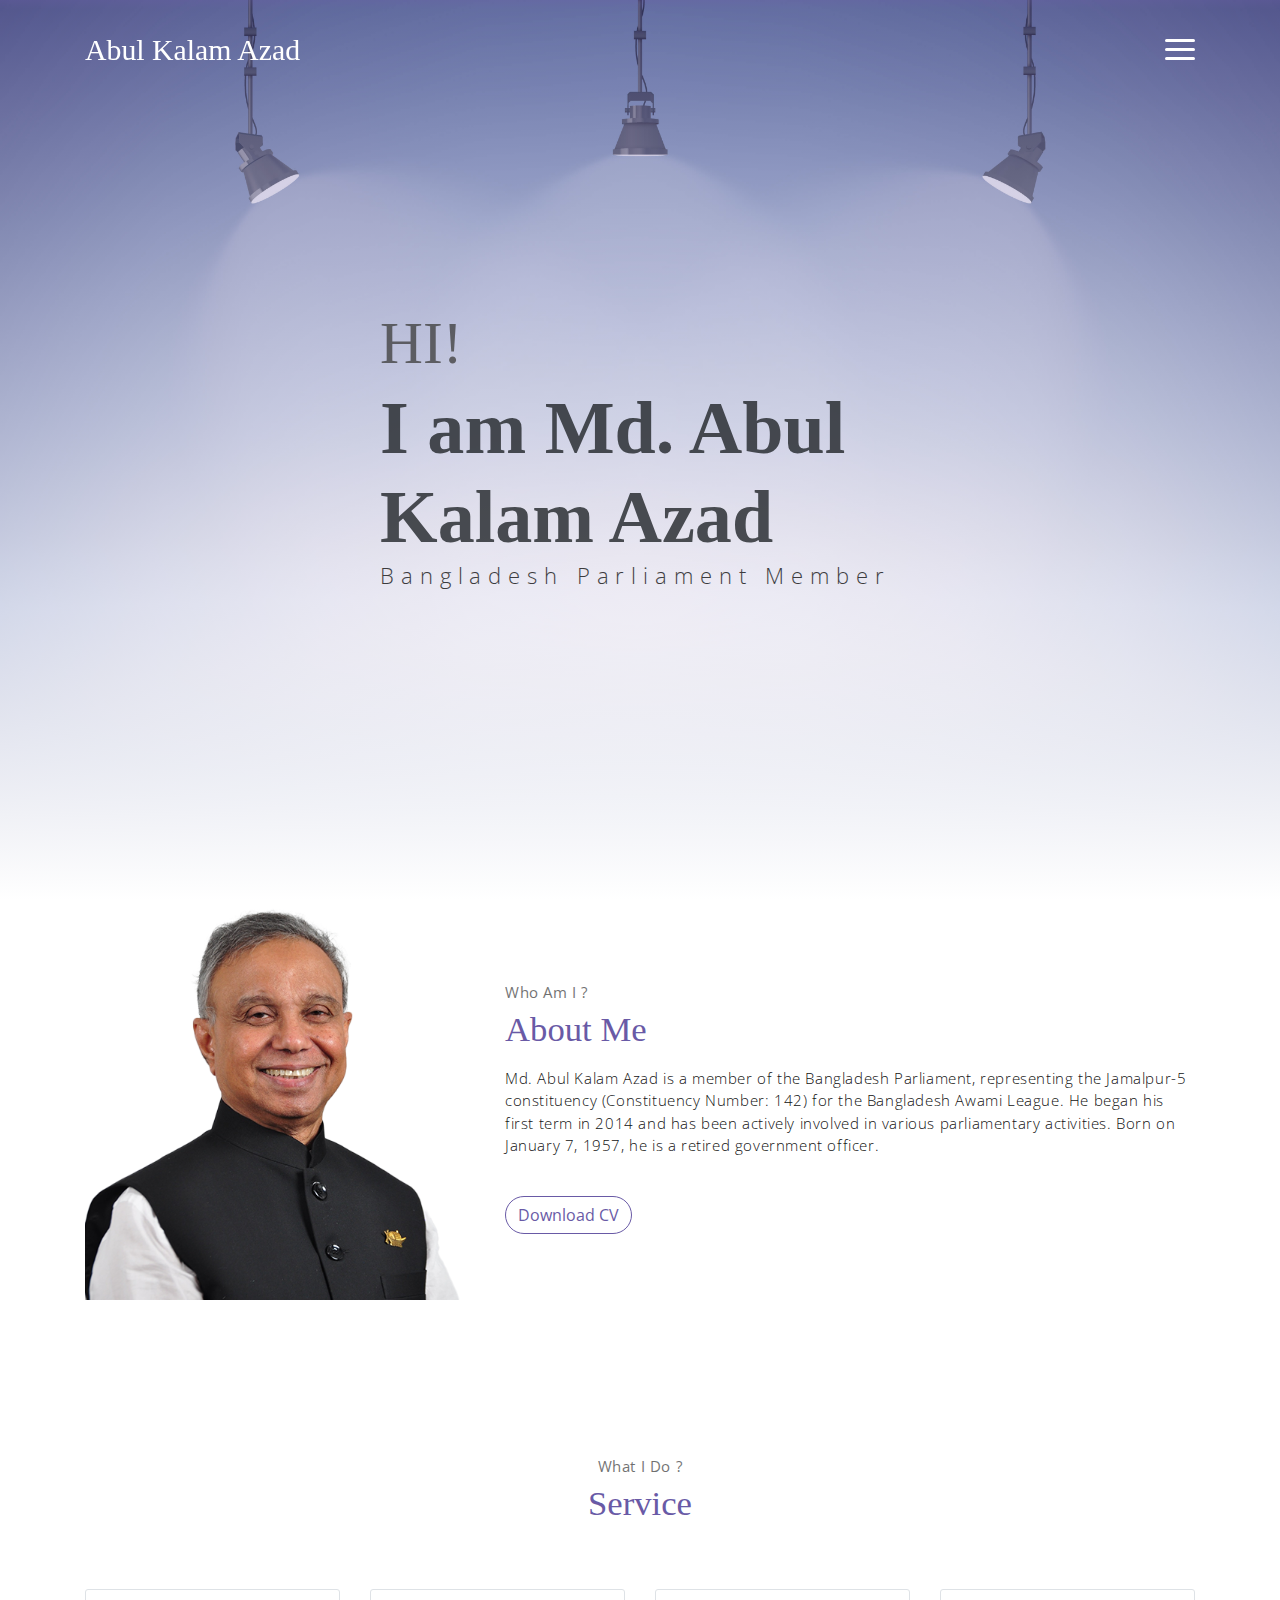
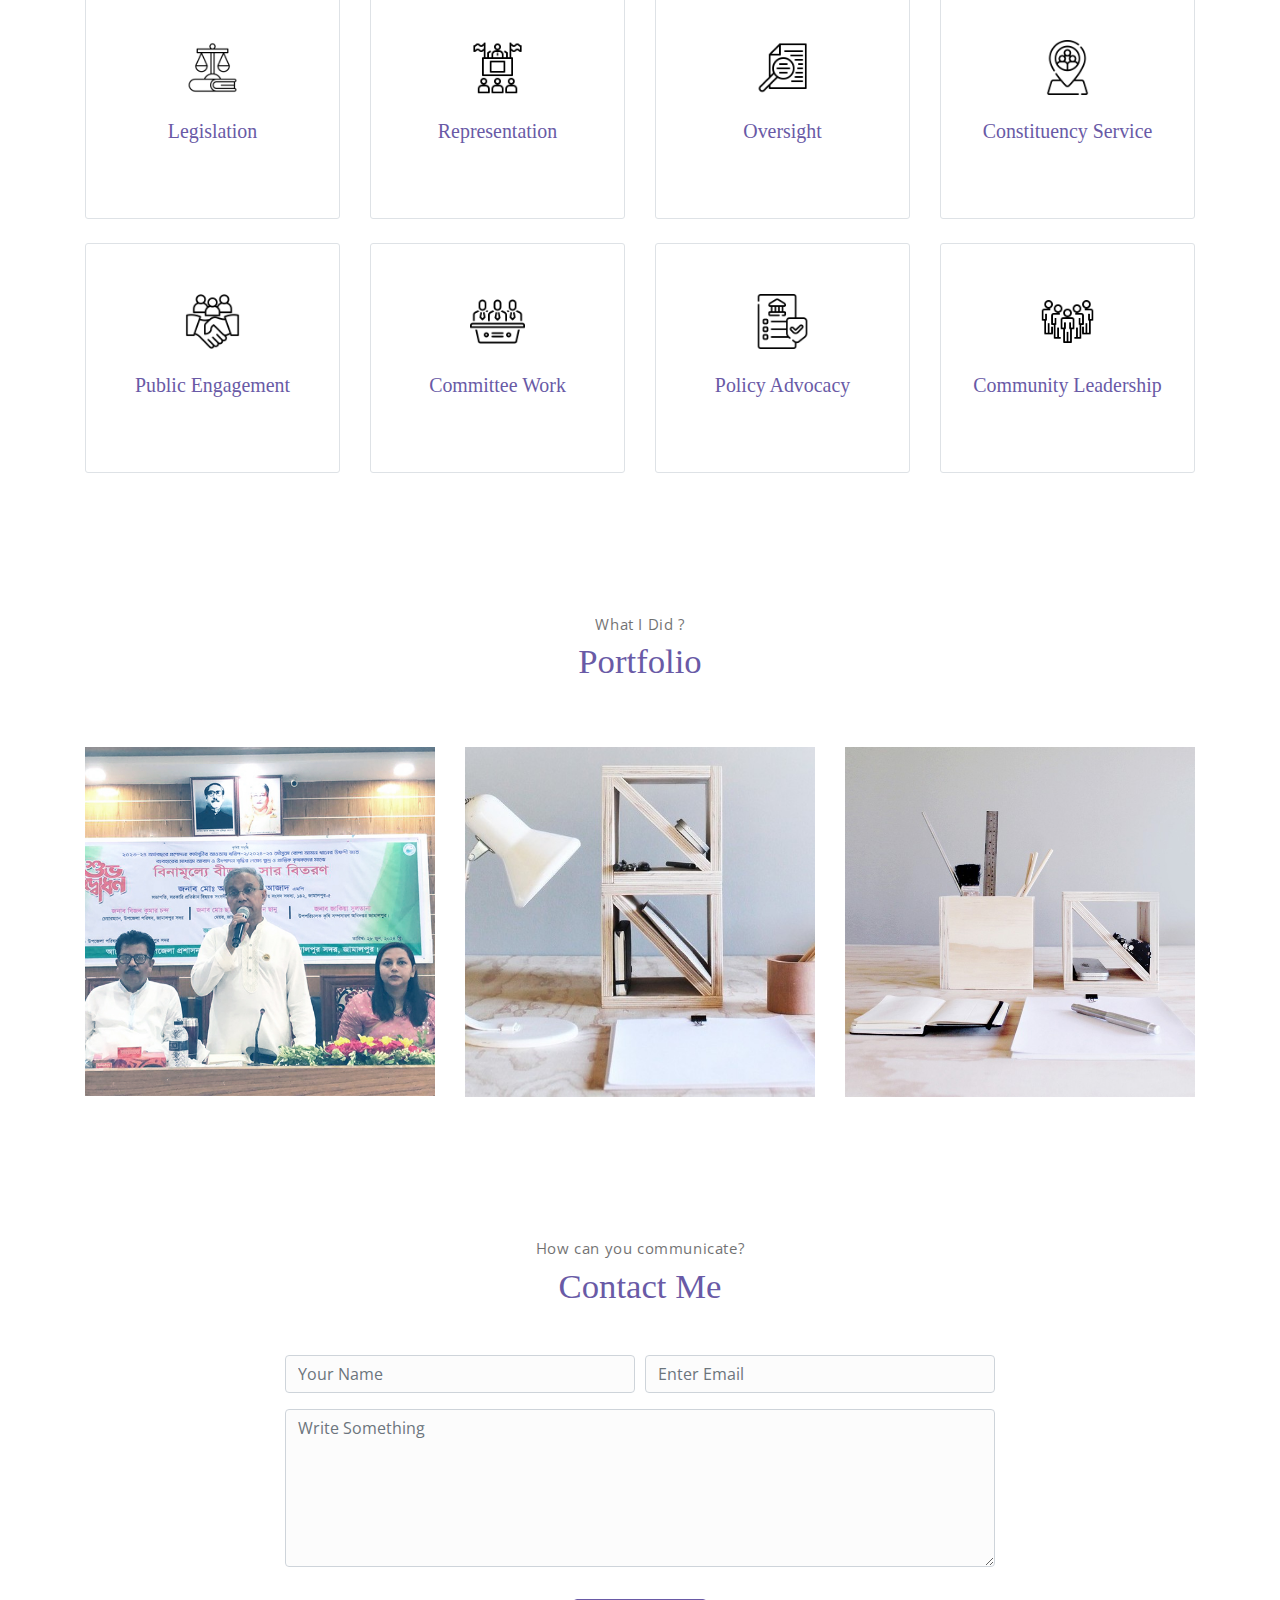
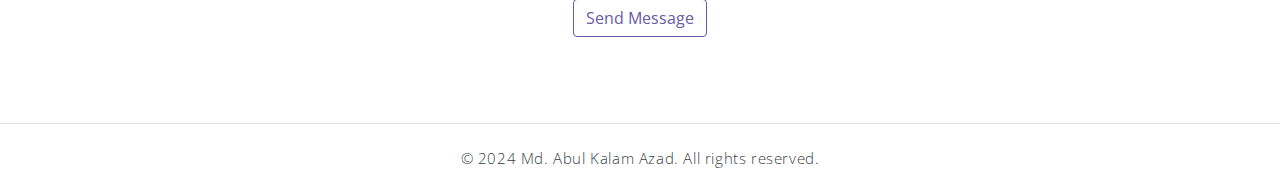
==== index.html @ 01bbc39d "Bn En lang setup" ====
<!DOCTYPE html>
<html lang="en">

<head>
    <meta charset="utf-8">
    <meta name="viewport" content="width=device-width, initial-scale=1, shrink-to-fit=no">
    <meta name="description" content="Portfolio website for Md. Abul Kalam Azad, Bangladesh Parliament member.">
    <meta name="author" content="Md. Abul Kalam Azad">
    <title>Md. Abul Kalam Azad - Portfolio</title>
    <!-- font icons -->
    <link rel="stylesheet" href="assets/vendors/themify-icons/css/themify-icons.css">
    <!-- Bootstrap + Meyawo main styles -->
    <link rel="stylesheet" href="assets/css/meyawo.css">
    <style>
        .hidden {
            display: none;
        }
    </style>
</head>

<body data-spy="scroll" data-target=".navbar" data-offset="40" id="home">

    

    <!-- Page Navbar -->
    <nav class="custom-navbar" data-spy="affix" data-offset-top="20">
        <div class="container">
            <a class="logo en" href="#">Abul Kalam Azad</a>
            <a class="logo bn hidden" href="#">আবুল কালাম আজাদ</a>
            <ul class="nav">
                <li class="item">
                    <a class="link" href="#home">Home</a>
                </li>
                <li class="item">
                    <a class="link" href="#about">About</a>
                </li>
                <li class="item">
                    <a class="link" href="#portfolio">Portfolio</a>
                </li>
                <li class="item">
                    <a class="link" href="#contact">Contact</a>
                </li>
                <li class="item">
          
                    <div class="dropdown d-inline-block">
                        <button class="btn btn-outline-secondary dropdown-toggle" type="button" id="dropdownMenuButton"
                           data-toggle="dropdown" aria-haspopup="true" aria-expanded="false">
                           Language
                        </button>
                        <div class="dropdown-menu" aria-labelledby="dropdownMenuButton">
                            <button class="dropdown-item"  onclick="switchLanguage('en')">English</button>
                            <button class="dropdown-item" onclick="switchLanguage('bn')">Bangla</button>

                        </div>
                     </div>
                </li>
            </ul>
            <a href="javascript:void(0)" id="nav-toggle" class="hamburger hamburger--elastic">
                <div class="hamburger-box">
                    <div class="hamburger-inner"></div>
                </div>
            </a>
        </div>
    </nav><!-- End of Page Navbar -->

    <!-- page header -->
    <header id="home" class="header">
        <div class="overlay"></div>
        <div class="header-content container">
            <h1 class="header-title en">
                <span class="up">HI!</span>
                <span class="down">I am Md. Abul Kalam Azad</span>
            </h1>
            <h1 class="header-title bn hidden">
                <span class="up">হ্যালো!</span>
                <span class="down">আমি মোঃ আবুল কালাম আজাদ</span>
            </h1>
            <p class="header-subtitle en">Bangladesh Parliament Member</p>
            <p class="header-subtitle bn hidden">বাংলাদেশ সংসদ সদস্য</p>
        </div>
    </header><!-- end of page header -->

    <!-- about section -->
    <section class="section pt-0" id="about">
        <div class="container text-center">
            <div class="about">
                <div class="about-img-holder">
                    <img src="assets/imgs/abul-kalam-azad.png" class="about-img" alt="Md. Abul Kalam Azad">
                </div>
                <div class="about-caption">
                    <p class="section-subtitle en">Who Am I ?</p>
                    <p class="section-subtitle bn hidden">আমি কে ?</p>
                    <h2 class="section-title mb-3 en">About Me</h2>
                    <h2 class="section-title mb-3 bn hidden">আমার সম্পর্কে</h2>
                    <p class="en">
                        Md. Abul Kalam Azad is a member of the Bangladesh Parliament, representing the Jamalpur-5 constituency (Constituency Number: 142) for the Bangladesh Awami League. He began his first term in 2014 and has been actively involved in various parliamentary activities. Born on January 7, 1957, he is a retired government officer.
                    </p>
                    <p class="bn hidden">
                        মোঃ আবুল কালাম আজাদ বাংলাদেশ সংসদের সদস্য, জামালপুর-৫ আসন (আসন নম্বর: ১৪২) থেকে বাংলাদেশ আওয়ামী লীগ এর প্রতিনিধিত্ব করছেন। তিনি ২০১৪ সালে প্রথম মেয়াদ শুরু করেন এবং বিভিন্ন সংসদীয় কার্যক্রমে সক্রিয়ভাবে জড়িত রয়েছেন। ১৯৫৭ সালের ৭ জানুয়ারি জন্মগ্রহণ করেন, তিনি একজন অবসরপ্রাপ্ত সরকারি কর্মকর্তা।
                    </p>
                    <button class="btn-rounded btn btn-outline-primary mt-4 en">Download CV</button>
                    <button class="btn-rounded btn btn-outline-primary mt-4 bn hidden">সিভি ডাউনলোড করুন</button>
                </div>
            </div>
        </div>
    </section> <!-- end of about section -->

    <!-- service section -->
    <section class="section" id="service">
        <div class="container text-center">
            <p class="section-subtitle en">What I Do ?</p>
            <p class="section-subtitle bn hidden">আমি কি করি ?</p>
            <h6 class="section-title mb-6 en">Service</h6>
            <h6 class="section-title mb-6 bn hidden">পরিসেবা</h6>
            <!-- row -->
            <div class="row">
                <div class="col-md-6 col-lg-3">
                    <div class="service-card">
                        <div class="body">
                            <img src="assets/imgs/legislation.png" class="icon" alt="Legislation">
                            <h6 class="title en">Legislation</h6>
                            <h6 class="title bn hidden">বিধান</h6>
                            <p class="subtitle en">Introducing bills, participating in debates, and voting on proposed laws that affect the nation's governance and policies.</p>
                            <p class="subtitle bn hidden">বিল উত্থাপন করা, বিতর্কে অংশগ্রহণ করা, এবং প্রস্তাবিত আইন সম্পর্কে ভোট দেওয়া যা জাতির শাসন এবং নীতিতে প্রভাব ফেলে।</p>
                        </div>
                    </div>
                </div>
                <div class="col-md-6 col-lg-3">
                    <div class="service-card">
                        <div class="body">
                            <img src="assets/imgs/representation.png" class="icon" alt="Representation">
                            <h6 class="title en">Representation</h6>
                            <h6 class="title bn hidden">প্রতিনিধিত্ব</h6>
                            <p class="subtitle en">Acting as a voice for your constituents in Parliament, addressing their concerns, and advocating for their interests and rights.</p>
                            <p class="subtitle bn hidden">সংসদে আপনার নির্বাচনী এলাকার কণ্ঠস্বর হিসেবে কাজ করা, তাদের উদ্বেগের বিষয়গুলি সমাধান করা এবং তাদের স্বার্থ ও অধিকারগুলির পক্ষে প্রচার করা।</p>
                        </div>
                    </div>
                </div>
                <div class="col-md-6 col-lg-3">
                    <div class="service-card">
                        <div class="body">
                            <img src="assets/imgs/search.png" class="icon" alt="Oversight">
                            <h6 class="title en">Oversight</h6>
                            <h6 class="title bn hidden">তত্ত্বাবধান</h6>
                            <p class="subtitle en">Scrutinizing the government's actions, policies, and expenditures to ensure transparency, accountability, and effective governance.</p>
                            <p class="subtitle bn hidden">সরকারের কর্ম, নীতি এবং ব্যয়ের পর্যালোচনা করা যাতে স্বচ্ছতা, দায়িত্বশীলতা এবং কার্যকর শাসন নিশ্চিত হয়।</p>
                        </div>
                    </div>
                </div>
                <div class="col-md-6 col-lg-3">
                    <div class="service-card">
                        <div class="body">
                            <img src="assets/imgs/constituency.png" class="icon" alt="Constituency Service">
                            <h6 class="title en">Constituency Service</h6>
                            <h6 class="title bn hidden">নির্বাচনী পরিষেবা</h6>
                            <p class="subtitle en">Assisting constituents with issues related to government services, policies, and local development projects.</p>
                            <p class="subtitle bn hidden">সরকারি পরিষেবা, নীতি এবং স্থানীয় উন্নয়ন প্রকল্প সম্পর্কিত বিষয়গুলিতে নির্বাচনী এলাকার বাসিন্দাদের সহায়তা করা।</p>
                        </div>
                    </div>
                </div>
                <div class="col-md-6 col-lg-3 mt-lg-4">
                    <div class="service-card">
                        <div class="body">
                            <img src="assets/imgs/public-relation.png" class="icon" alt="Public Engagement">
                            <h6 class="title en">Public Engagement</h6>
                            <h6 class="title bn hidden">পাবলিক এনগেজমেন্ট</h6>
                            <p class="subtitle en">Engaging with the public through meetings, forums, and consultations to understand their needs and gather feedback on legislative matters.</p>
                            <p class="subtitle bn hidden">সভা, ফোরাম এবং পরামর্শের মাধ্যমে জনগণের সাথে যোগাযোগ করা, তাদের প্রয়োজনগুলি বোঝা এবং আইনগত বিষয়ে প্রতিক্রিয়া সংগ্রহ করা।</p>
                        </div>
                    </div>
                </div>
                <div class="col-md-6 col-lg-3 mt-lg-4">
                    <div class="service-card">
                        <div class="body">
                            <img src="assets/imgs/organization.png" class="icon" alt="Committee Work">
                            <h6 class="title en">Committee Work</h6>
                            <h6 class="title bn hidden">কমিটি কাজ</h6>
                            <p class="subtitle en">Serving on parliamentary committees to study specific issues, make recommendations, and help shape policies.</p>
                            <p class="subtitle bn hidden">নির্দিষ্ট বিষয়গুলি অধ্যয়ন করতে, সুপারিশ করতে এবং নীতি গঠনে সহায়তা করতে সংসদীয় কমিটিতে কাজ করা।</p>
                        </div>
                    </div>
                </div>
                <div class="col-md-6 col-lg-3 mt-lg-4">
                    <div class="service-card">
                        <div class="body">
                            <img src="assets/imgs/policy.png" class="icon" alt="Policy Advocacy">
                            <h6 class="title en">Policy Advocacy</h6>
                            <h6 class="title bn hidden">নীতি প্রচার</h6>
                            <p class="subtitle en">Championing specific causes or policies that benefit your constituency or align with your party's principles and the nation's interests.</p>
                            <p class="subtitle bn hidden">আপনার নির্বাচনী এলাকা বা দলের নীতি এবং জাতীয় স্বার্থের সাথে সামঞ্জস্যপূর্ণ নির্দিষ্ট কারণ বা নীতিগুলির পক্ষে প্রচার করা।</p>
                        </div>
                    </div>
                </div>
                <div class="col-md-6 col-lg-3 mt-lg-4">
                    <div class="service-card">
                        <div class="body">
                            <img src="assets/imgs/alliance.png" class="icon" alt="Community Leadership">
                            <h6 class="title en">Community Leadership</h6>
                            <h6 class="title bn hidden">কমিউনিটি লিডারশিপ</h6>
                            <p class="subtitle en">Providing leadership and support in local community initiatives, events, and development projects to foster social cohesion and progress.</p>
                            <p class="subtitle bn hidden">স্থানীয় সম্প্রদায়ের উদ্যোগ, ইভেন্ট এবং উন্নয়ন প্রকল্পগুলিতে নেতৃত্ব এবং সহায়তা প্রদান করা যাতে সামাজিক সংহতি এবং অগ্রগতি বৃদ্ধি পায়।</p>
                        </div>
                    </div>
                </div>
            </div><!-- end of row -->
        </div>
    </section><!-- end of service section -->

    <!-- portfolio section -->
    <section class="section" id="portfolio">
        <div class="container text-center">
            <p class="section-subtitle en">What I Did ?</p>
            <p class="section-subtitle bn hidden">আমি কি করেছি ?</p>
            <h6 class="section-title mb-6 en">Portfolio</h6>
            <h6 class="section-title mb-6 bn hidden">পোর্টফোলিও</h6>
            <!-- row -->
            <div class="row">
                <div class="col-md-4">
                    <a href="#" class="portfolio-card">
                        <img src="assets/imgs/Portfolio-01.jpg" class="portfolio-card-img"
                            alt="Portfolio">
                        <span class="portfolio-card-overlay">
                            <span class="portfolio-card-caption">
                                <h4 class="en">Web Designing</h4>
                                <h4 class="bn hidden">ওয়েব ডিজাইনিং</h4>
                                <p class="font-weight-normal en">Category: Web Templates</p>
                                <p class="font-weight-normal bn hidden">বিভাগ: ওয়েব টেম্পলেট</p>
                            </span>
                        </span>
                    </a>
                </div>
                <div class="col-md-4">
                    <a href="#" class="portfolio-card">
                        <img class="portfolio-card-img" src="assets/imgs/folio-2.jpg"
                            alt="Portfolio">
                        <span class="portfolio-card-overlay">
                            <span class="portfolio-card-caption">
                                <h4 class="en">Web Designing</h4>
                                <h4 class="bn hidden">ওয়েব ডিজাইনিং</h4>
                                <p class="font-weight-normal en">Category: Web Templates</p>
                                <p class="font-weight-normal bn hidden">বিভাগ: ওয়েব টেম্পলেট</p>
                            </span>
                        </span>
                    </a>
                </div>
                <div class="col-md-4">
                    <a href="#" class="portfolio-card">
                        <img class="portfolio-card-img" src="assets/imgs/folio-3.jpg"
                            alt="Portfolio">
                        <span class="portfolio-card-overlay">
                            <span class="portfolio-card-caption">
                                <h4 class="en">Web Designing</h4>
                                <h4 class="bn hidden">ওয়েব ডিজাইনিং</h4>
                                <p class="font-weight-normal en">Category: Web Templates</p>
                                <p class="font-weight-normal bn hidden">বিভাগ: ওয়েব টেম্পলেট</p>
                            </span>
                        </span>
                    </a>
                </div>
            </div><!-- end of row -->
        </div><!-- end of container -->
    </section> <!-- end of portfolio section -->

    <!-- contact section -->
    <section class="section" id="contact">
        <div class="container text-center">
            <p class="section-subtitle en">How can you communicate?</p>
            <p class="section-subtitle bn hidden">আপনি কিভাবে যোগাযোগ করতে পারেন?</p>
            <h6 class="section-title mb-5 en">Contact Me</h6>
            <h6 class="section-title mb-5 bn hidden">আমার সাথে যোগাযোগ করুন</h6>
            <!-- contact form -->
            <form action="" class="contact-form col-md-10 col-lg-8 m-auto">
                <div class="form-row">
                    <div class="form-group col-sm-6">
                        <input type="text" size="50" class="form-control" placeholder="Your Name" required>
                    </div>
                    <div class="form-group col-sm-6">
                        <input type="email" class="form-control" placeholder="Enter Email" requried>
                    </div>
                    <div class="form-group col-sm-12">
                        <textarea name="comment" id="comment" rows="6" class="form-control"
                            placeholder="Write Something"></textarea>
                    </div>
                    <div class="form-group col-sm-12 mt-3">
                        <input type="submit" value="Send Message" class="btn btn-outline-primary rounded en">
                        <input type="submit" value="বার্তা পাঠান" class="btn btn-outline-primary rounded bn hidden">
                    </div>
                </div>
            </form><!-- end of contact form -->
        </div><!-- end of container -->
    </section><!-- end of contact section -->
    <footer class="footer">
        <div class="container text-center">
            <p>&copy; 2024 Md. Abul Kalam Azad. All rights reserved.</p>
        </div>
    </footer>

    <!-- core  -->
    <script src="assets/vendors/jquery/jquery-3.4.1.js"></script>
    <script src="assets/vendors/bootstrap/bootstrap.bundle.js"></script>

    <!-- bootstrap 3 affix -->
    <script src="assets/vendors/bootstrap/bootstrap.affix.js"></script>

    <!-- Meyawo js -->
    <script src="assets/js/meyawo.js"></script>

    <!-- Language Switcher JS -->
    <script>
        function switchLanguage(lang) {
            const enElements = document.querySelectorAll('.en');
            const bnElements = document.querySelectorAll('.bn');

            if (lang === 'en') {
                enElements.forEach(el => el.classList.remove('hidden'));
                bnElements.forEach(el => el.classList.add('hidden'));
            } else if (lang === 'bn') {
                enElements.forEach(el => el.classList.add('hidden'));
                bnElements.forEach(el => el.classList.remove('hidden'));
            }
        }
    </script>
</body>

</html>
---- assets/vendors/themify-icons/css/themify-icons.css ----
@font-face {
	font-family: 'themify';
	src:url("../fonts/themify.eot?-fvbane");
	src:url("../fonts/themify.eot?#iefix-fvbane") format("embedded-opentype"),
		url("../fonts/themify.woff?-fvbane") format("woff"),
		url("../fonts/themify.ttf?-fvbane") format("truetype"),
		url("../fonts/themify.svg?-fvbane#themify") format("svg");
	font-weight: normal;
	font-style: normal;
}

[class^="ti-"], [class*=" ti-"] {
	font-family: 'themify';
	speak: none;
	font-style: normal;
	font-weight: normal;
	font-variant: normal;
	text-transform: none;
	line-height: 1;

	/* Better Font Rendering =========== */
	-webkit-font-smoothing: antialiased;
	-moz-osx-font-smoothing: grayscale;
}

.ti-wand:before {
	content: "\e600";
}
.ti-volume:before {
	content: "\e601";
}
.ti-user:before {
	content: "\e602";
}
.ti-unlock:before {
	content: "\e603";
}
.ti-unlink:before {
	content: "\e604";
}
.ti-trash:before {
	content: "\e605";
}
.ti-thought:before {
	content: "\e606";
}
.ti-target:before {
	content: "\e607";
}
.ti-tag:before {
	content: "\e608";
}
.ti-tablet:before {
	content: "\e609";
}
.ti-star:before {
	content: "\e60a";
}
.ti-spray:before {
	content: "\e60b";
}
.ti-signal:before {
	content: "\e60c";
}
.ti-shopping-cart:before {
	content: "\e60d";
}
.ti-shopping-cart-full:before {
	content: "\e60e";
}
.ti-settings:before {
	content: "\e60f";
}
.ti-search:before {
	content: "\e610";
}
.ti-zoom-in:before {
	content: "\e611";
}
.ti-zoom-out:before {
	content: "\e612";
}
.ti-cut:before {
	content: "\e613";
}
.ti-ruler:before {
	content: "\e614";
}
.ti-ruler-pencil:before {
	content: "\e615";
}
.ti-ruler-alt:before {
	content: "\e616";
}
.ti-bookmark:before {
	content: "\e617";
}
.ti-bookmark-alt:before {
	content: "\e618";
}
.ti-reload:before {
	content: "\e619";
}
.ti-plus:before {
	content: "\e61a";
}
.ti-pin:before {
	content: "\e61b";
}
.ti-pencil:before {
	content: "\e61c";
}
.ti-pencil-alt:before {
	content: "\e61d";
}
.ti-paint-roller:before {
	content: "\e61e";
}
.ti-paint-bucket:before {
	content: "\e61f";
}
.ti-na:before {
	content: "\e620";
}
.ti-mobile:before {
	content: "\e621";
}
.ti-minus:before {
	content: "\e622";
}
.ti-medall:before {
	content: "\e623";
}
.ti-medall-alt:before {
	content: "\e624";
}
.ti-marker:before {
	content: "\e625";
}
.ti-marker-alt:before {
	content: "\e626";
}
.ti-arrow-up:before {
	content: "\e627";
}
.ti-arrow-right:before {
	content: "\e628";
}
.ti-arrow-left:before {
	content: "\e629";
}
.ti-arrow-down:before {
	content: "\e62a";
}
.ti-lock:before {
	content: "\e62b";
}
.ti-location-arrow:before {
	content: "\e62c";
}
.ti-link:before {
	content: "\e62d";
}
.ti-layout:before {
	content: "\e62e";
}
.ti-layers:before {
	content: "\e62f";
}
.ti-layers-alt:before {
	content: "\e630";
}
.ti-key:before {
	content: "\e631";
}
.ti-import:before {
	content: "\e632";
}
.ti-image:before {
	content: "\e633";
}
.ti-heart:before {
	content: "\e634";
}
.ti-heart-broken:before {
	content: "\e635";
}
.ti-hand-stop:before {
	content: "\e636";
}
.ti-hand-open:before {
	content: "\e637";
}
.ti-hand-drag:before {
	content: "\e638";
}
.ti-folder:before {
	content: "\e639";
}
.ti-flag:before {
	content: "\e63a";
}
.ti-flag-alt:before {
	content: "\e63b";
}
.ti-flag-alt-2:before {
	content: "\e63c";
}
.ti-eye:before {
	content: "\e63d";
}
.ti-export:before {
	content: "\e63e";
}
.ti-exchange-vertical:before {
	content: "\e63f";
}
.ti-desktop:before {
	content: "\e640";
}
.ti-cup:before {
	content: "\e641";
}
.ti-crown:before {
	content: "\e642";
}
.ti-comments:before {
	content: "\e643";
}
.ti-comment:before {
	content: "\e644";
}
.ti-comment-alt:before {
	content: "\e645";
}
.ti-close:before {
	content: "\e646";
}
.ti-clip:before {
	content: "\e647";
}
.ti-angle-up:before {
	content: "\e648";
}
.ti-angle-right:before {
	content: "\e649";
}
.ti-angle-left:before {
	content: "\e64a";
}
.ti-angle-down:before {
	content: "\e64b";
}
.ti-check:before {
	content: "\e64c";
}
.ti-check-box:before {
	content: "\e64d";
}
.ti-camera:before {
	content: "\e64e";
}
.ti-announcement:before {
	content: "\e64f";
}
.ti-brush:before {
	content: "\e650";
}
.ti-briefcase:before {
	content: "\e651";
}
.ti-bolt:before {
	content: "\e652";
}
.ti-bolt-alt:before {
	content: "\e653";
}
.ti-blackboard:before {
	content: "\e654";
}
.ti-bag:before {
	content: "\e655";
}
.ti-move:before {
	content: "\e656";
}
.ti-arrows-vertical:before {
	content: "\e657";
}
.ti-arrows-horizontal:before {
	content: "\e658";
}
.ti-fullscreen:before {
	content: "\e659";
}
.ti-arrow-top-right:before {
	content: "\e65a";
}
.ti-arrow-top-left:before {
	content: "\e65b";
}
.ti-arrow-circle-up:before {
	content: "\e65c";
}
.ti-arrow-circle-right:before {
	content: "\e65d";
}
.ti-arrow-circle-left:before {
	content: "\e65e";
}
.ti-arrow-circle-down:before {
	content: "\e65f";
}
.ti-angle-double-up:before {
	content: "\e660";
}
.ti-angle-double-right:before {
	content: "\e661";
}
.ti-angle-double-left:before {
	content: "\e662";
}
.ti-angle-double-down:before {
	content: "\e663";
}
.ti-zip:before {
	content: "\e664";
}
.ti-world:before {
	content: "\e665";
}
.ti-wheelchair:before {
	content: "\e666";
}
.ti-view-list:before {
	content: "\e667";
}
.ti-view-list-alt:before {
	content: "\e668";
}
.ti-view-grid:before {
	content: "\e669";
}
.ti-uppercase:before {
	content: "\e66a";
}
.ti-upload:before {
	content: "\e66b";
}
.ti-underline:before {
	content: "\e66c";
}
.ti-truck:before {
	content: "\e66d";
}
.ti-timer:before {
	content: "\e66e";
}
.ti-ticket:before {
	content: "\e66f";
}
.ti-thumb-up:before {
	content: "\e670";
}
.ti-thumb-down:before {
	content: "\e671";
}
.ti-text:before {
	content: "\e672";
}
.ti-stats-up:before {
	content: "\e673";
}
.ti-stats-down:before {
	content: "\e674";
}
.ti-split-v:before {
	content: "\e675";
}
.ti-split-h:before {
	content: "\e676";
}
.ti-smallcap:before {
	content: "\e677";
}
.ti-shine:before {
	content: "\e678";
}
.ti-shift-right:before {
	content: "\e679";
}
.ti-shift-left:before {
	content: "\e67a";
}
.ti-shield:before {
	content: "\e67b";
}
.ti-notepad:before {
	content: "\e67c";
}
.ti-server:before {
	content: "\e67d";
}
.ti-quote-right:before {
	content: "\e67e";
}
.ti-quote-left:before {
	content: "\e67f";
}
.ti-pulse:before {
	content: "\e680";
}
.ti-printer:before {
	content: "\e681";
}
.ti-power-off:before {
	content: "\e682";
}
.ti-plug:before {
	content: "\e683";
}
.ti-pie-chart:before {
	content: "\e684";
}
.ti-paragraph:before {
	content: "\e685";
}
.ti-panel:before {
	content: "\e686";
}
.ti-package:before {
	content: "\e687";
}
.ti-music:before {
	content: "\e688";
}
.ti-music-alt:before {
	content: "\e689";
}
.ti-mouse:before {
	content: "\e68a";
}
.ti-mouse-alt:before {
	content: "\e68b";
}
.ti-money:before {
	content: "\e68c";
}
.ti-microphone:before {
	content: "\e68d";
}
.ti-menu:before {
	content: "\e68e";
}
.ti-menu-alt:before {
	content: "\e68f";
}
.ti-map:before {
	content: "\e690";
}
.ti-map-alt:before {
	content: "\e691";
}
.ti-loop:before {
	content: "\e692";
}
.ti-location-pin:before {
	content: "\e693";
}
.ti-list:before {
	content: "\e694";
}
.ti-light-bulb:before {
	content: "\e695";
}
.ti-Italic:before {
	content: "\e696";
}
.ti-info:before {
	content: "\e697";
}
.ti-infinite:before {
	content: "\e698";
}
.ti-id-badge:before {
	content: "\e699";
}
.ti-hummer:before {
	content: "\e69a";
}
.ti-home:before {
	content: "\e69b";
}
.ti-help:before {
	content: "\e69c";
}
.ti-headphone:before {
	content: "\e69d";
}
.ti-harddrives:before {
	content: "\e69e";
}
.ti-harddrive:before {
	content: "\e69f";
}
.ti-gift:before {
	content: "\e6a0";
}
.ti-game:before {
	content: "\e6a1";
}
.ti-filter:before {
	content: "\e6a2";
}
.ti-files:before {
	content: "\e6a3";
}
.ti-file:before {
	content: "\e6a4";
}
.ti-eraser:before {
	content: "\e6a5";
}
.ti-envelope:before {
	content: "\e6a6";
}
.ti-download:before {
	content: "\e6a7";
}
.ti-direction:before {
	content: "\e6a8";
}
.ti-direction-alt:before {
	content: "\e6a9";
}
.ti-dashboard:before {
	content: "\e6aa";
}
.ti-control-stop:before {
	content: "\e6ab";
}
.ti-control-shuffle:before {
	content: "\e6ac";
}
.ti-control-play:before {
	content: "\e6ad";
}
.ti-control-pause:before {
	content: "\e6ae";
}
.ti-control-forward:before {
	content: "\e6af";
}
.ti-control-backward:before {
	content: "\e6b0";
}
.ti-cloud:before {
	content: "\e6b1";
}
.ti-cloud-up:before {
	content: "\e6b2";
}
.ti-cloud-down:before {
	content: "\e6b3";
}
.ti-clipboard:before {
	content: "\e6b4";
}
.ti-car:before {
	content: "\e6b5";
}
.ti-calendar:before {
	content: "\e6b6";
}
.ti-book:before {
	content: "\e6b7";
}
.ti-bell:before {
	content: "\e6b8";
}
.ti-basketball:before {
	content: "\e6b9";
}
.ti-bar-chart:before {
	content: "\e6ba";
}
.ti-bar-chart-alt:before {
	content: "\e6bb";
}
.ti-back-right:before {
	content: "\e6bc";
}
.ti-back-left:before {
	content: "\e6bd";
}
.ti-arrows-corner:before {
	content: "\e6be";
}
.ti-archive:before {
	content: "\e6bf";
}
.ti-anchor:before {
	content: "\e6c0";
}
.ti-align-right:before {
	content: "\e6c1";
}
.ti-align-left:before {
	content: "\e6c2";
}
.ti-align-justify:before {
	content: "\e6c3";
}
.ti-align-center:before {
	content: "\e6c4";
}
.ti-alert:before {
	content: "\e6c5";
}
.ti-alarm-clock:before {
	content: "\e6c6";
}
.ti-agenda:before {
	content: "\e6c7";
}
.ti-write:before {
	content: "\e6c8";
}
.ti-window:before {
	content: "\e6c9";
}
.ti-widgetized:before {
	content: "\e6ca";
}
.ti-widget:before {
	content: "\e6cb";
}
.ti-widget-alt:before {
	content: "\e6cc";
}
.ti-wallet:before {
	content: "\e6cd";
}
.ti-video-clapper:before {
	content: "\e6ce";
}
.ti-video-camera:before {
	content: "\e6cf";
}
.ti-vector:before {
	content: "\e6d0";
}
.ti-themify-logo:before {
	content: "\e6d1";
}
.ti-themify-favicon:before {
	content: "\e6d2";
}
.ti-themify-favicon-alt:before {
	content: "\e6d3";
}
.ti-support:before {
	content: "\e6d4";
}
.ti-stamp:before {
	content: "\e6d5";
}
.ti-split-v-alt:before {
	content: "\e6d6";
}
.ti-slice:before {
	content: "\e6d7";
}
.ti-shortcode:before {
	content: "\e6d8";
}
.ti-shift-right-alt:before {
	content: "\e6d9";
}
.ti-shift-left-alt:before {
	content: "\e6da";
}
.ti-ruler-alt-2:before {
	content: "\e6db";
}
.ti-receipt:before {
	content: "\e6dc";
}
.ti-pin2:before {
	content: "\e6dd";
}
.ti-pin-alt:before {
	content: "\e6de";
}
.ti-pencil-alt2:before {
	content: "\e6df";
}
.ti-palette:before {
	content: "\e6e0";
}
.ti-more:before {
	content: "\e6e1";
}
.ti-more-alt:before {
	content: "\e6e2";
}
.ti-microphone-alt:before {
	content: "\e6e3";
}
.ti-magnet:before {
	content: "\e6e4";
}
.ti-line-double:before {
	content: "\e6e5";
}
.ti-line-dotted:before {
	content: "\e6e6";
}
.ti-line-dashed:before {
	content: "\e6e7";
}
.ti-layout-width-full:before {
	content: "\e6e8";
}
.ti-layout-width-default:before {
	content: "\e6e9";
}
.ti-layout-width-default-alt:before {
	content: "\e6ea";
}
.ti-layout-tab:before {
	content: "\e6eb";
}
.ti-layout-tab-window:before {
	content: "\e6ec";
}
.ti-layout-tab-v:before {
	content: "\e6ed";
}
.ti-layout-tab-min:before {
	content: "\e6ee";
}
.ti-layout-slider:before {
	content: "\e6ef";
}
.ti-layout-slider-alt:before {
	content: "\e6f0";
}
.ti-layout-sidebar-right:before {
	content: "\e6f1";
}
.ti-layout-sidebar-none:before {
	content: "\e6f2";
}
.ti-layout-sidebar-left:before {
	content: "\e6f3";
}
.ti-layout-placeholder:before {
	content: "\e6f4";
}
.ti-layout-menu:before {
	content: "\e6f5";
}
.ti-layout-menu-v:before {
	content: "\e6f6";
}
.ti-layout-menu-separated:before {
	content: "\e6f7";
}
.ti-layout-menu-full:before {
	content: "\e6f8";
}
.ti-layout-media-right-alt:before {
	content: "\e6f9";
}
.ti-layout-media-right:before {
	content: "\e6fa";
}
.ti-layout-media-overlay:before {
	content: "\e6fb";
}
.ti-layout-media-overlay-alt:before {
	content: "\e6fc";
}
.ti-layout-media-overlay-alt-2:before {
	content: "\e6fd";
}
.ti-layout-media-left-alt:before {
	content: "\e6fe";
}
.ti-layout-media-left:before {
	content: "\e6ff";
}
.ti-layout-media-center-alt:before {
	content: "\e700";
}
.ti-layout-media-center:before {
	content: "\e701";
}
.ti-layout-list-thumb:before {
	content: "\e702";
}
.ti-layout-list-thumb-alt:before {
	content: "\e703";
}
.ti-layout-list-post:before {
	content: "\e704";
}
.ti-layout-list-large-image:before {
	content: "\e705";
}
.ti-layout-line-solid:before {
	content: "\e706";
}
.ti-layout-grid4:before {
	content: "\e707";
}
.ti-layout-grid3:before {
	content: "\e708";
}
.ti-layout-grid2:before {
	content: "\e709";
}
.ti-layout-grid2-thumb:before {
	content: "\e70a";
}
.ti-layout-cta-right:before {
	content: "\e70b";
}
.ti-layout-cta-left:before {
	content: "\e70c";
}
.ti-layout-cta-center:before {
	content: "\e70d";
}
.ti-layout-cta-btn-right:before {
	content: "\e70e";
}
.ti-layout-cta-btn-left:before {
	content: "\e70f";
}
.ti-layout-column4:before {
	content: "\e710";
}
.ti-layout-column3:before {
	content: "\e711";
}
.ti-layout-column2:before {
	content: "\e712";
}
.ti-layout-accordion-separated:before {
	content: "\e713";
}
.ti-layout-accordion-merged:before {
	content: "\e714";
}
.ti-layout-accordion-list:before {
	content: "\e715";
}
.ti-ink-pen:before {
	content: "\e716";
}
.ti-info-alt:before {
	content: "\e717";
}
.ti-help-alt:before {
	content: "\e718";
}
.ti-headphone-alt:before {
	content: "\e719";
}
.ti-hand-point-up:before {
	content: "\e71a";
}
.ti-hand-point-right:before {
	content: "\e71b";
}
.ti-hand-point-left:before {
	content: "\e71c";
}
.ti-hand-point-down:before {
	content: "\e71d";
}
.ti-gallery:before {
	content: "\e71e";
}
.ti-face-smile:before {
	content: "\e71f";
}
.ti-face-sad:before {
	content: "\e720";
}
.ti-credit-card:before {
	content: "\e721";
}
.ti-control-skip-forward:before {
	content: "\e722";
}
.ti-control-skip-backward:before {
	content: "\e723";
}
.ti-control-record:before {
	content: "\e724";
}
.ti-control-eject:before {
	content: "\e725";
}
.ti-comments-smiley:before {
	content: "\e726";
}
.ti-brush-alt:before {
	content: "\e727";
}
.ti-youtube:before {
	content: "\e728";
}
.ti-vimeo:before {
	content: "\e729";
}
.ti-twitter:before {
	content: "\e72a";
}
.ti-time:before {
	content: "\e72b";
}
.ti-tumblr:before {
	content: "\e72c";
}
.ti-skype:before {
	content: "\e72d";
}
.ti-share:before {
	content: "\e72e";
}
.ti-share-alt:before {
	content: "\e72f";
}
.ti-rocket:before {
	content: "\e730";
}
.ti-pinterest:before {
	content: "\e731";
}
.ti-new-window:before {
	content: "\e732";
}
.ti-microsoft:before {
	content: "\e733";
}
.ti-list-ol:before {
	content: "\e734";
}
.ti-linkedin:before {
	content: "\e735";
}
.ti-layout-sidebar-2:before {
	content: "\e736";
}
.ti-layout-grid4-alt:before {
	content: "\e737";
}
.ti-layout-grid3-alt:before {
	content: "\e738";
}
.ti-layout-grid2-alt:before {
	content: "\e739";
}
.ti-layout-column4-alt:before {
	content: "\e73a";
}
.ti-layout-column3-alt:before {
	content: "\e73b";
}
.ti-layout-column2-alt:before {
	content: "\e73c";
}
.ti-instagram:before {
	content: "\e73d";
}
.ti-google:before {
	content: "\e73e";
}
.ti-github:before {
	content: "\e73f";
}
.ti-flickr:before {
	content: "\e740";
}
.ti-facebook:before {
	content: "\e741";
}
.ti-dropbox:before {
	content: "\e742";
}
.ti-dribbble:before {
	content: "\e743";
}
.ti-apple:before {
	content: "\e744";
}
.ti-android:before {
	content: "\e745";
}
.ti-save:before {
	content: "\e746";
}
.ti-save-alt:before {
	content: "\e747";
}
.ti-yahoo:before {
	content: "\e748";
}
.ti-wordpress:before {
	content: "\e749";
}
.ti-vimeo-alt:before {
	content: "\e74a";
}
.ti-twitter-alt:before {
	content: "\e74b";
}
.ti-tumblr-alt:before {
	content: "\e74c";
}
.ti-trello:before {
	content: "\e74d";
}
.ti-stack-overflow:before {
	content: "\e74e";
}
.ti-soundcloud:before {
	content: "\e74f";
}
.ti-sharethis:before {
	content: "\e750";
}
.ti-sharethis-alt:before {
	content: "\e751";
}
.ti-reddit:before {
	content: "\e752";
}
.ti-pinterest-alt:before {
	content: "\e753";
}
.ti-microsoft-alt:before {
	content: "\e754";
}
.ti-linux:before {
	content: "\e755";
}
.ti-jsfiddle:before {
	content: "\e756";
}
.ti-joomla:before {
	content: "\e757";
}
.ti-html5:before {
	content: "\e758";
}
.ti-flickr-alt:before {
	content: "\e759";
}
.ti-email:before {
	content: "\e75a";
}
.ti-drupal:before {
	content: "\e75b";
}
.ti-dropbox-alt:before {
	content: "\e75c";
}
.ti-css3:before {
	content: "\e75d";
}
.ti-rss:before {
	content: "\e75e";
}
.ti-rss-alt:before {
	content: "\e75f";
}
---- assets/css/meyawo.css ----
@charset "UTF-8";
/*!
=========================================================
* Meyawo Landing page
=========================================================

* Copyright: 2019 DevCRUD (https://devcrud.com)
* Licensed: (https://devcrud.com/licenses)
* Coded by www.devcrud.com

=========================================================

* The above copyright notice and this permission notice shall be included in all copies or substantial portions of the Software.
*/
@import url("https://fonts.googleapis.com/css?family=Baloo+Paaji|Open+Sans:300,300i,400,400i,600,600i,700,700i");
:root {
  --blue: #1e549f;
  --indigo: #695aa6;
  --purple: #6f42c1;
  --pink: #e83e8c;
  --red: #ec185d;
  --orange: #ff6d02;
  --yellow: #ffc107;
  --green: #1bb74f;
  --teal: #20c997;
  --cyan: #17a2b8;
  --white: #fff;
  --gray: #6c757d;
  --gray-dark: #393e46;
  --primary: #695aa6;
  --secondary: #393e46;
  --success: #1bb74f;
  --info: #17a2b8;
  --warning: #ff6d02;
  --danger: #ec185d;
  --light: #f8f9fa;
  --dark: #212529;
  --breakpoint-xs: 0;
  --breakpoint-sm: 576px;
  --breakpoint-md: 768px;
  --breakpoint-lg: 992px;
  --breakpoint-xl: 1200px;
  --font-family-sans-serif: "Open Sans", sans-serif;
  --font-family-monospace: SFMono-Regular, Menlo, Monaco, Consolas, "Liberation Mono", "Courier New", monospace;
}

*,
*::before,
*::after {
  box-sizing: border-box;
}

html {
  font-family: sans-serif;
  line-height: 1.15;
  -webkit-text-size-adjust: 100%;
  -webkit-tap-highlight-color: rgba(0, 0, 0, 0);
}

article, aside, figcaption, figure, footer, header, hgroup, main, nav, section {
  display: block;
}

body {
  margin: 0;
  font-family: "Open Sans", sans-serif;
  font-size: 1rem;
  font-weight: 400;
  line-height: 1.5;
  color: #212529;
  text-align: left;
  background-color: #fff;
}

[tabindex="-1"]:focus {
  outline: 0 !important;
}

hr {
  box-sizing: content-box;
  height: 0;
  overflow: visible;
}

h1, h2, h3, h4, h5, h6 {
  margin-top: 0;
  margin-bottom: 0.5rem;
}

p {
  margin-top: 0;
  margin-bottom: 1rem;
}

abbr[title],
abbr[data-original-title] {
  text-decoration: underline;
  -webkit-text-decoration: underline dotted;
          text-decoration: underline dotted;
  cursor: help;
  border-bottom: 0;
  -webkit-text-decoration-skip-ink: none;
          text-decoration-skip-ink: none;
}

address {
  margin-bottom: 1rem;
  font-style: normal;
  line-height: inherit;
}

ol,
ul,
dl {
  margin-top: 0;
  margin-bottom: 1rem;
}

ol ol,
ul ul,
ol ul,
ul ol {
  margin-bottom: 0;
}

dt {
  font-weight: 700;
}

dd {
  margin-bottom: .5rem;
  margin-left: 0;
}

blockquote {
  margin: 0 0 1rem;
}

b,
strong {
  font-weight: bolder;
}

small {
  font-size: 80%;
}

sub,
sup {
  position: relative;
  font-size: 75%;
  line-height: 0;
  vertical-align: baseline;
}

sub {
  bottom: -.25em;
}

sup {
  top: -.5em;
}

a {
  color: #695aa6;
  text-decoration: none;
  background-color: transparent;
}

a:hover {
  color: #493f75;
  text-decoration: none;
}

a:not([href]):not([tabindex]) {
  color: inherit;
  text-decoration: none;
}

a:not([href]):not([tabindex]):hover, a:not([href]):not([tabindex]):focus {
  color: inherit;
  text-decoration: none;
}

a:not([href]):not([tabindex]):focus {
  outline: 0;
}

pre,
code,
kbd,
samp {
  font-family: SFMono-Regular, Menlo, Monaco, Consolas, "Liberation Mono", "Courier New", monospace;
  font-size: 1em;
}

pre {
  margin-top: 0;
  margin-bottom: 1rem;
  overflow: auto;
}

figure {
  margin: 0 0 1rem;
}

img {
  vertical-align: middle;
  border-style: none;
}

svg {
  overflow: hidden;
  vertical-align: middle;
}

table {
  border-collapse: collapse;
}

caption {
  padding-top: 0.75rem;
  padding-bottom: 0.75rem;
  color: #6c757d;
  text-align: left;
  caption-side: bottom;
}

th {
  text-align: inherit;
}

label {
  display: inline-block;
  margin-bottom: 0.5rem;
}

button {
  border-radius: 0;
}

button:focus {
  outline: 1px dotted;
  outline: 5px auto -webkit-focus-ring-color;
}

input,
button,
select,
optgroup,
textarea {
  margin: 0;
  font-family: inherit;
  font-size: inherit;
  line-height: inherit;
}

button,
input {
  overflow: visible;
}

button,
select {
  text-transform: none;
}

select {
  word-wrap: normal;
}

button,
[type="button"],
[type="reset"],
[type="submit"] {
  -webkit-appearance: button;
}

button:not(:disabled),
[type="button"]:not(:disabled),
[type="reset"]:not(:disabled),
[type="submit"]:not(:disabled) {
  cursor: pointer;
}

button::-moz-focus-inner,
[type="button"]::-moz-focus-inner,
[type="reset"]::-moz-focus-inner,
[type="submit"]::-moz-focus-inner {
  padding: 0;
  border-style: none;
}

input[type="radio"],
input[type="checkbox"] {
  box-sizing: border-box;
  padding: 0;
}

input[type="date"],
input[type="time"],
input[type="datetime-local"],
input[type="month"] {
  -webkit-appearance: listbox;
}

textarea {
  overflow: auto;
  resize: vertical;
}

fieldset {
  min-width: 0;
  padding: 0;
  margin: 0;
  border: 0;
}

legend {
  display: block;
  width: 100%;
  max-width: 100%;
  padding: 0;
  margin-bottom: .5rem;
  font-size: 1.5rem;
  line-height: inherit;
  color: inherit;
  white-space: normal;
}

progress {
  vertical-align: baseline;
}

[type="number"]::-webkit-inner-spin-button,
[type="number"]::-webkit-outer-spin-button {
  height: auto;
}

[type="search"] {
  outline-offset: -2px;
  -webkit-appearance: none;
}

[type="search"]::-webkit-search-decoration {
  -webkit-appearance: none;
}

::-webkit-file-upload-button {
  font: inherit;
  -webkit-appearance: button;
}

output {
  display: inline-block;
}

summary {
  display: list-item;
  cursor: pointer;
}

template {
  display: none;
}

[hidden] {
  display: none !important;
}

h1, h2, h3, h4, h5, h6,
.h1, .h2, .h3, .h4, .h5, .h6 {
  margin-bottom: 0.5rem;
  font-weight: 500;
  line-height: 1.2;
}

h1, .h1 {
  font-size: 2.5rem;
}

h2, .h2 {
  font-size: 2rem;
}

h3, .h3 {
  font-size: 1.75rem;
}

h4, .h4 {
  font-size: 1.5rem;
}

h5, .h5 {
  font-size: 1.25rem;
}

h6, .h6 {
  font-size: 1rem;
}

.lead {
  font-size: 1.25rem;
  font-weight: 300;
}

.display-1 {
  font-size: 6rem;
  font-weight: 300;
  line-height: 1.2;
}

.display-2 {
  font-size: 5.5rem;
  font-weight: 300;
  line-height: 1.2;
}

.display-3 {
  font-size: 4.5rem;
  font-weight: 300;
  line-height: 1.2;
}

.display-4 {
  font-size: 3.5rem;
  font-weight: 300;
  line-height: 1.2;
}

hr {
  margin-top: 1rem;
  margin-bottom: 1rem;
  border: 0;
  border-top: 1px solid rgba(0, 0, 0, 0.1);
}

small,
.small {
  font-size: 80%;
  font-weight: 400;
}

mark,
.mark {
  padding: 0.2em;
  background-color: #fcf8e3;
}

.list-unstyled {
  padding-left: 0;
  list-style: none;
}

.list-inline {
  padding-left: 0;
  list-style: none;
}

.list-inline-item {
  display: inline-block;
}

.list-inline-item:not(:last-child) {
  margin-right: 0.5rem;
}

.initialism {
  font-size: 90%;
  text-transform: uppercase;
}

.blockquote {
  margin-bottom: 1rem;
  font-size: 1.25rem;
}

.blockquote-footer {
  display: block;
  font-size: 80%;
  color: #6c757d;
}

.blockquote-footer::before {
  content: "\2014\00A0";
}

.img-fluid {
  max-width: 100%;
  height: auto;
}

.img-thumbnail {
  padding: 0.25rem;
  background-color: #fff;
  border: 1px solid #dee2e6;
  border-radius: 0.25rem;
  max-width: 100%;
  height: auto;
}

.figure {
  display: inline-block;
}

.figure-img {
  margin-bottom: 0.5rem;
  line-height: 1;
}

.figure-caption {
  font-size: 90%;
  color: #6c757d;
}

code {
  font-size: 87.5%;
  color: #e83e8c;
  word-break: break-word;
}

a > code {
  color: inherit;
}

kbd {
  padding: 0.2rem 0.4rem;
  font-size: 87.5%;
  color: #fff;
  background-color: #212529;
  border-radius: 0.2rem;
}

kbd kbd {
  padding: 0;
  font-size: 100%;
  font-weight: 700;
}

pre {
  display: block;
  font-size: 87.5%;
  color: #212529;
}

pre code {
  font-size: inherit;
  color: inherit;
  word-break: normal;
}

.pre-scrollable {
  max-height: 340px;
  overflow-y: scroll;
}

.container {
  width: 100%;
  padding-right: 15px;
  padding-left: 15px;
  margin-right: auto;
  margin-left: auto;
}

@media (min-width: 576px) {
  .container {
    max-width: 540px;
  }
}

@media (min-width: 768px) {
  .container {
    max-width: 720px;
  }
}

@media (min-width: 992px) {
  .container {
    max-width: 960px;
  }
}

@media (min-width: 1200px) {
  .container {
    max-width: 1140px;
  }
}

.container-fluid {
  width: 100%;
  padding-right: 15px;
  padding-left: 15px;
  margin-right: auto;
  margin-left: auto;
}

.row {
  display: -webkit-box;
  display: -webkit-flex;
  display: -ms-flexbox;
  display: flex;
  -webkit-flex-wrap: wrap;
      -ms-flex-wrap: wrap;
          flex-wrap: wrap;
  margin-right: -15px;
  margin-left: -15px;
}

.no-gutters {
  margin-right: 0;
  margin-left: 0;
}

.no-gutters > .col,
.no-gutters > [class*="col-"] {
  padding-right: 0;
  padding-left: 0;
}

.col-1, .col-2, .col-3, .col-4, .col-5, .col-6, .col-7, .col-8, .col-9, .col-10, .col-11, .col-12, .col,
.col-auto, .col-sm-1, .col-sm-2, .col-sm-3, .col-sm-4, .col-sm-5, .col-sm-6, .col-sm-7, .col-sm-8, .col-sm-9, .col-sm-10, .col-sm-11, .col-sm-12, .col-sm,
.col-sm-auto, .col-md-1, .col-md-2, .col-md-3, .col-md-4, .col-md-5, .col-md-6, .col-md-7, .col-md-8, .col-md-9, .col-md-10, .col-md-11, .col-md-12, .col-md,
.col-md-auto, .col-lg-1, .col-lg-2, .col-lg-3, .col-lg-4, .col-lg-5, .col-lg-6, .col-lg-7, .col-lg-8, .col-lg-9, .col-lg-10, .col-lg-11, .col-lg-12, .col-lg,
.col-lg-auto, .col-xl-1, .col-xl-2, .col-xl-3, .col-xl-4, .col-xl-5, .col-xl-6, .col-xl-7, .col-xl-8, .col-xl-9, .col-xl-10, .col-xl-11, .col-xl-12, .col-xl,
.col-xl-auto {
  position: relative;
  width: 100%;
  padding-right: 15px;
  padding-left: 15px;
}

.col {
  -webkit-flex-basis: 0;
      -ms-flex-preferred-size: 0;
          flex-basis: 0;
  -webkit-box-flex: 1;
  -webkit-flex-grow: 1;
      -ms-flex-positive: 1;
          flex-grow: 1;
  max-width: 100%;
}

.col-auto {
  -webkit-box-flex: 0;
  -webkit-flex: 0 0 auto;
      -ms-flex: 0 0 auto;
          flex: 0 0 auto;
  width: auto;
  max-width: 100%;
}

.col-1 {
  -webkit-box-flex: 0;
  -webkit-flex: 0 0 8.33333%;
      -ms-flex: 0 0 8.33333%;
          flex: 0 0 8.33333%;
  max-width: 8.33333%;
}

.col-2 {
  -webkit-box-flex: 0;
  -webkit-flex: 0 0 16.66667%;
      -ms-flex: 0 0 16.66667%;
          flex: 0 0 16.66667%;
  max-width: 16.66667%;
}

.col-3 {
  -webkit-box-flex: 0;
  -webkit-flex: 0 0 25%;
      -ms-flex: 0 0 25%;
          flex: 0 0 25%;
  max-width: 25%;
}

.col-4 {
  -webkit-box-flex: 0;
  -webkit-flex: 0 0 33.33333%;
      -ms-flex: 0 0 33.33333%;
          flex: 0 0 33.33333%;
  max-width: 33.33333%;
}

.col-5 {
  -webkit-box-flex: 0;
  -webkit-flex: 0 0 41.66667%;
      -ms-flex: 0 0 41.66667%;
          flex: 0 0 41.66667%;
  max-width: 41.66667%;
}

.col-6 {
  -webkit-box-flex: 0;
  -webkit-flex: 0 0 50%;
      -ms-flex: 0 0 50%;
          flex: 0 0 50%;
  max-width: 50%;
}

.col-7 {
  -webkit-box-flex: 0;
  -webkit-flex: 0 0 58.33333%;
      -ms-flex: 0 0 58.33333%;
          flex: 0 0 58.33333%;
  max-width: 58.33333%;
}

.col-8 {
  -webkit-box-flex: 0;
  -webkit-flex: 0 0 66.66667%;
      -ms-flex: 0 0 66.66667%;
          flex: 0 0 66.66667%;
  max-width: 66.66667%;
}

.col-9 {
  -webkit-box-flex: 0;
  -webkit-flex: 0 0 75%;
      -ms-flex: 0 0 75%;
          flex: 0 0 75%;
  max-width: 75%;
}

.col-10 {
  -webkit-box-flex: 0;
  -webkit-flex: 0 0 83.33333%;
      -ms-flex: 0 0 83.33333%;
          flex: 0 0 83.33333%;
  max-width: 83.33333%;
}

.col-11 {
  -webkit-box-flex: 0;
  -webkit-flex: 0 0 91.66667%;
      -ms-flex: 0 0 91.66667%;
          flex: 0 0 91.66667%;
  max-width: 91.66667%;
}

.col-12 {
  -webkit-box-flex: 0;
  -webkit-flex: 0 0 100%;
      -ms-flex: 0 0 100%;
          flex: 0 0 100%;
  max-width: 100%;
}

.order-first {
  -webkit-box-ordinal-group: 0;
  -webkit-order: -1;
      -ms-flex-order: -1;
          order: -1;
}

.order-last {
  -webkit-box-ordinal-group: 14;
  -webkit-order: 13;
      -ms-flex-order: 13;
          order: 13;
}

.order-0 {
  -webkit-box-ordinal-group: 1;
  -webkit-order: 0;
      -ms-flex-order: 0;
          order: 0;
}

.order-1 {
  -webkit-box-ordinal-group: 2;
  -webkit-order: 1;
      -ms-flex-order: 1;
          order: 1;
}

.order-2 {
  -webkit-box-ordinal-group: 3;
  -webkit-order: 2;
      -ms-flex-order: 2;
          order: 2;
}

.order-3 {
  -webkit-box-ordinal-group: 4;
  -webkit-order: 3;
      -ms-flex-order: 3;
          order: 3;
}

.order-4 {
  -webkit-box-ordinal-group: 5;
  -webkit-order: 4;
      -ms-flex-order: 4;
          order: 4;
}

.order-5 {
  -webkit-box-ordinal-group: 6;
  -webkit-order: 5;
      -ms-flex-order: 5;
          order: 5;
}

.order-6 {
  -webkit-box-ordinal-group: 7;
  -webkit-order: 6;
      -ms-flex-order: 6;
          order: 6;
}

.order-7 {
  -webkit-box-ordinal-group: 8;
  -webkit-order: 7;
      -ms-flex-order: 7;
          order: 7;
}

.order-8 {
  -webkit-box-ordinal-group: 9;
  -webkit-order: 8;
      -ms-flex-order: 8;
          order: 8;
}

.order-9 {
  -webkit-box-ordinal-group: 10;
  -webkit-order: 9;
      -ms-flex-order: 9;
          order: 9;
}

.order-10 {
  -webkit-box-ordinal-group: 11;
  -webkit-order: 10;
      -ms-flex-order: 10;
          order: 10;
}

.order-11 {
  -webkit-box-ordinal-group: 12;
  -webkit-order: 11;
      -ms-flex-order: 11;
          order: 11;
}

.order-12 {
  -webkit-box-ordinal-group: 13;
  -webkit-order: 12;
      -ms-flex-order: 12;
          order: 12;
}

.offset-1 {
  margin-left: 8.33333%;
}

.offset-2 {
  margin-left: 16.66667%;
}

.offset-3 {
  margin-left: 25%;
}

.offset-4 {
  margin-left: 33.33333%;
}

.offset-5 {
  margin-left: 41.66667%;
}

.offset-6 {
  margin-left: 50%;
}

.offset-7 {
  margin-left: 58.33333%;
}

.offset-8 {
  margin-left: 66.66667%;
}

.offset-9 {
  margin-left: 75%;
}

.offset-10 {
  margin-left: 83.33333%;
}

.offset-11 {
  margin-left: 91.66667%;
}

@media (min-width: 576px) {
  .col-sm {
    -webkit-flex-basis: 0;
        -ms-flex-preferred-size: 0;
            flex-basis: 0;
    -webkit-box-flex: 1;
    -webkit-flex-grow: 1;
        -ms-flex-positive: 1;
            flex-grow: 1;
    max-width: 100%;
  }
  .col-sm-auto {
    -webkit-box-flex: 0;
    -webkit-flex: 0 0 auto;
        -ms-flex: 0 0 auto;
            flex: 0 0 auto;
    width: auto;
    max-width: 100%;
  }
  .col-sm-1 {
    -webkit-box-flex: 0;
    -webkit-flex: 0 0 8.33333%;
        -ms-flex: 0 0 8.33333%;
            flex: 0 0 8.33333%;
    max-width: 8.33333%;
  }
  .col-sm-2 {
    -webkit-box-flex: 0;
    -webkit-flex: 0 0 16.66667%;
        -ms-flex: 0 0 16.66667%;
            flex: 0 0 16.66667%;
    max-width: 16.66667%;
  }
  .col-sm-3 {
    -webkit-box-flex: 0;
    -webkit-flex: 0 0 25%;
        -ms-flex: 0 0 25%;
            flex: 0 0 25%;
    max-width: 25%;
  }
  .col-sm-4 {
    -webkit-box-flex: 0;
    -webkit-flex: 0 0 33.33333%;
        -ms-flex: 0 0 33.33333%;
            flex: 0 0 33.33333%;
    max-width: 33.33333%;
  }
  .col-sm-5 {
    -webkit-box-flex: 0;
    -webkit-flex: 0 0 41.66667%;
        -ms-flex: 0 0 41.66667%;
            flex: 0 0 41.66667%;
    max-width: 41.66667%;
  }
  .col-sm-6 {
    -webkit-box-flex: 0;
    -webkit-flex: 0 0 50%;
        -ms-flex: 0 0 50%;
            flex: 0 0 50%;
    max-width: 50%;
  }
  .col-sm-7 {
    -webkit-box-flex: 0;
    -webkit-flex: 0 0 58.33333%;
        -ms-flex: 0 0 58.33333%;
            flex: 0 0 58.33333%;
    max-width: 58.33333%;
  }
  .col-sm-8 {
    -webkit-box-flex: 0;
    -webkit-flex: 0 0 66.66667%;
        -ms-flex: 0 0 66.66667%;
            flex: 0 0 66.66667%;
    max-width: 66.66667%;
  }
  .col-sm-9 {
    -webkit-box-flex: 0;
    -webkit-flex: 0 0 75%;
        -ms-flex: 0 0 75%;
            flex: 0 0 75%;
    max-width: 75%;
  }
  .col-sm-10 {
    -webkit-box-flex: 0;
    -webkit-flex: 0 0 83.33333%;
        -ms-flex: 0 0 83.33333%;
            flex: 0 0 83.33333%;
    max-width: 83.33333%;
  }
  .col-sm-11 {
    -webkit-box-flex: 0;
    -webkit-flex: 0 0 91.66667%;
        -ms-flex: 0 0 91.66667%;
            flex: 0 0 91.66667%;
    max-width: 91.66667%;
  }
  .col-sm-12 {
    -webkit-box-flex: 0;
    -webkit-flex: 0 0 100%;
        -ms-flex: 0 0 100%;
            flex: 0 0 100%;
    max-width: 100%;
  }
  .order-sm-first {
    -webkit-box-ordinal-group: 0;
    -webkit-order: -1;
        -ms-flex-order: -1;
            order: -1;
  }
  .order-sm-last {
    -webkit-box-ordinal-group: 14;
    -webkit-order: 13;
        -ms-flex-order: 13;
            order: 13;
  }
  .order-sm-0 {
    -webkit-box-ordinal-group: 1;
    -webkit-order: 0;
        -ms-flex-order: 0;
            order: 0;
  }
  .order-sm-1 {
    -webkit-box-ordinal-group: 2;
    -webkit-order: 1;
        -ms-flex-order: 1;
            order: 1;
  }
  .order-sm-2 {
    -webkit-box-ordinal-group: 3;
    -webkit-order: 2;
        -ms-flex-order: 2;
            order: 2;
  }
  .order-sm-3 {
    -webkit-box-ordinal-group: 4;
    -webkit-order: 3;
        -ms-flex-order: 3;
            order: 3;
  }
  .order-sm-4 {
    -webkit-box-ordinal-group: 5;
    -webkit-order: 4;
        -ms-flex-order: 4;
            order: 4;
  }
  .order-sm-5 {
    -webkit-box-ordinal-group: 6;
    -webkit-order: 5;
        -ms-flex-order: 5;
            order: 5;
  }
  .order-sm-6 {
    -webkit-box-ordinal-group: 7;
    -webkit-order: 6;
        -ms-flex-order: 6;
            order: 6;
  }
  .order-sm-7 {
    -webkit-box-ordinal-group: 8;
    -webkit-order: 7;
        -ms-flex-order: 7;
            order: 7;
  }
  .order-sm-8 {
    -webkit-box-ordinal-group: 9;
    -webkit-order: 8;
        -ms-flex-order: 8;
            order: 8;
  }
  .order-sm-9 {
    -webkit-box-ordinal-group: 10;
    -webkit-order: 9;
        -ms-flex-order: 9;
            order: 9;
  }
  .order-sm-10 {
    -webkit-box-ordinal-group: 11;
    -webkit-order: 10;
        -ms-flex-order: 10;
            order: 10;
  }
  .order-sm-11 {
    -webkit-box-ordinal-group: 12;
    -webkit-order: 11;
        -ms-flex-order: 11;
            order: 11;
  }
  .order-sm-12 {
    -webkit-box-ordinal-group: 13;
    -webkit-order: 12;
        -ms-flex-order: 12;
            order: 12;
  }
  .offset-sm-0 {
    margin-left: 0;
  }
  .offset-sm-1 {
    margin-left: 8.33333%;
  }
  .offset-sm-2 {
    margin-left: 16.66667%;
  }
  .offset-sm-3 {
    margin-left: 25%;
  }
  .offset-sm-4 {
    margin-left: 33.33333%;
  }
  .offset-sm-5 {
    margin-left: 41.66667%;
  }
  .offset-sm-6 {
    margin-left: 50%;
  }
  .offset-sm-7 {
    margin-left: 58.33333%;
  }
  .offset-sm-8 {
    margin-left: 66.66667%;
  }
  .offset-sm-9 {
    margin-left: 75%;
  }
  .offset-sm-10 {
    margin-left: 83.33333%;
  }
  .offset-sm-11 {
    margin-left: 91.66667%;
  }
}

@media (min-width: 768px) {
  .col-md {
    -webkit-flex-basis: 0;
        -ms-flex-preferred-size: 0;
            flex-basis: 0;
    -webkit-box-flex: 1;
    -webkit-flex-grow: 1;
        -ms-flex-positive: 1;
            flex-grow: 1;
    max-width: 100%;
  }
  .col-md-auto {
    -webkit-box-flex: 0;
    -webkit-flex: 0 0 auto;
        -ms-flex: 0 0 auto;
            flex: 0 0 auto;
    width: auto;
    max-width: 100%;
  }
  .col-md-1 {
    -webkit-box-flex: 0;
    -webkit-flex: 0 0 8.33333%;
        -ms-flex: 0 0 8.33333%;
            flex: 0 0 8.33333%;
    max-width: 8.33333%;
  }
  .col-md-2 {
    -webkit-box-flex: 0;
    -webkit-flex: 0 0 16.66667%;
        -ms-flex: 0 0 16.66667%;
            flex: 0 0 16.66667%;
    max-width: 16.66667%;
  }
  .col-md-3 {
    -webkit-box-flex: 0;
    -webkit-flex: 0 0 25%;
        -ms-flex: 0 0 25%;
            flex: 0 0 25%;
    max-width: 25%;
  }
  .col-md-4 {
    -webkit-box-flex: 0;
    -webkit-flex: 0 0 33.33333%;
        -ms-flex: 0 0 33.33333%;
            flex: 0 0 33.33333%;
    max-width: 33.33333%;
  }
  .col-md-5 {
    -webkit-box-flex: 0;
    -webkit-flex: 0 0 41.66667%;
        -ms-flex: 0 0 41.66667%;
            flex: 0 0 41.66667%;
    max-width: 41.66667%;
  }
  .col-md-6 {
    -webkit-box-flex: 0;
    -webkit-flex: 0 0 50%;
        -ms-flex: 0 0 50%;
            flex: 0 0 50%;
    max-width: 50%;
  }
  .col-md-7 {
    -webkit-box-flex: 0;
    -webkit-flex: 0 0 58.33333%;
        -ms-flex: 0 0 58.33333%;
            flex: 0 0 58.33333%;
    max-width: 58.33333%;
  }
  .col-md-8 {
    -webkit-box-flex: 0;
    -webkit-flex: 0 0 66.66667%;
        -ms-flex: 0 0 66.66667%;
            flex: 0 0 66.66667%;
    max-width: 66.66667%;
  }
  .col-md-9 {
    -webkit-box-flex: 0;
    -webkit-flex: 0 0 75%;
        -ms-flex: 0 0 75%;
            flex: 0 0 75%;
    max-width: 75%;
  }
  .col-md-10 {
    -webkit-box-flex: 0;
    -webkit-flex: 0 0 83.33333%;
        -ms-flex: 0 0 83.33333%;
            flex: 0 0 83.33333%;
    max-width: 83.33333%;
  }
  .col-md-11 {
    -webkit-box-flex: 0;
    -webkit-flex: 0 0 91.66667%;
        -ms-flex: 0 0 91.66667%;
            flex: 0 0 91.66667%;
    max-width: 91.66667%;
  }
  .col-md-12 {
    -webkit-box-flex: 0;
    -webkit-flex: 0 0 100%;
        -ms-flex: 0 0 100%;
            flex: 0 0 100%;
    max-width: 100%;
  }
  .order-md-first {
    -webkit-box-ordinal-group: 0;
    -webkit-order: -1;
        -ms-flex-order: -1;
            order: -1;
  }
  .order-md-last {
    -webkit-box-ordinal-group: 14;
    -webkit-order: 13;
        -ms-flex-order: 13;
            order: 13;
  }
  .order-md-0 {
    -webkit-box-ordinal-group: 1;
    -webkit-order: 0;
        -ms-flex-order: 0;
            order: 0;
  }
  .order-md-1 {
    -webkit-box-ordinal-group: 2;
    -webkit-order: 1;
        -ms-flex-order: 1;
            order: 1;
  }
  .order-md-2 {
    -webkit-box-ordinal-group: 3;
    -webkit-order: 2;
        -ms-flex-order: 2;
            order: 2;
  }
  .order-md-3 {
    -webkit-box-ordinal-group: 4;
    -webkit-order: 3;
        -ms-flex-order: 3;
            order: 3;
  }
  .order-md-4 {
    -webkit-box-ordinal-group: 5;
    -webkit-order: 4;
        -ms-flex-order: 4;
            order: 4;
  }
  .order-md-5 {
    -webkit-box-ordinal-group: 6;
    -webkit-order: 5;
        -ms-flex-order: 5;
            order: 5;
  }
  .order-md-6 {
    -webkit-box-ordinal-group: 7;
    -webkit-order: 6;
        -ms-flex-order: 6;
            order: 6;
  }
  .order-md-7 {
    -webkit-box-ordinal-group: 8;
    -webkit-order: 7;
        -ms-flex-order: 7;
            order: 7;
  }
  .order-md-8 {
    -webkit-box-ordinal-group: 9;
    -webkit-order: 8;
        -ms-flex-order: 8;
            order: 8;
  }
  .order-md-9 {
    -webkit-box-ordinal-group: 10;
    -webkit-order: 9;
        -ms-flex-order: 9;
            order: 9;
  }
  .order-md-10 {
    -webkit-box-ordinal-group: 11;
    -webkit-order: 10;
        -ms-flex-order: 10;
            order: 10;
  }
  .order-md-11 {
    -webkit-box-ordinal-group: 12;
    -webkit-order: 11;
        -ms-flex-order: 11;
            order: 11;
  }
  .order-md-12 {
    -webkit-box-ordinal-group: 13;
    -webkit-order: 12;
        -ms-flex-order: 12;
            order: 12;
  }
  .offset-md-0 {
    margin-left: 0;
  }
  .offset-md-1 {
    margin-left: 8.33333%;
  }
  .offset-md-2 {
    margin-left: 16.66667%;
  }
  .offset-md-3 {
    margin-left: 25%;
  }
  .offset-md-4 {
    margin-left: 33.33333%;
  }
  .offset-md-5 {
    margin-left: 41.66667%;
  }
  .offset-md-6 {
    margin-left: 50%;
  }
  .offset-md-7 {
    margin-left: 58.33333%;
  }
  .offset-md-8 {
    margin-left: 66.66667%;
  }
  .offset-md-9 {
    margin-left: 75%;
  }
  .offset-md-10 {
    margin-left: 83.33333%;
  }
  .offset-md-11 {
    margin-left: 91.66667%;
  }
}

@media (min-width: 992px) {
  .col-lg {
    -webkit-flex-basis: 0;
        -ms-flex-preferred-size: 0;
            flex-basis: 0;
    -webkit-box-flex: 1;
    -webkit-flex-grow: 1;
        -ms-flex-positive: 1;
            flex-grow: 1;
    max-width: 100%;
  }
  .col-lg-auto {
    -webkit-box-flex: 0;
    -webkit-flex: 0 0 auto;
        -ms-flex: 0 0 auto;
            flex: 0 0 auto;
    width: auto;
    max-width: 100%;
  }
  .col-lg-1 {
    -webkit-box-flex: 0;
    -webkit-flex: 0 0 8.33333%;
        -ms-flex: 0 0 8.33333%;
            flex: 0 0 8.33333%;
    max-width: 8.33333%;
  }
  .col-lg-2 {
    -webkit-box-flex: 0;
    -webkit-flex: 0 0 16.66667%;
        -ms-flex: 0 0 16.66667%;
            flex: 0 0 16.66667%;
    max-width: 16.66667%;
  }
  .col-lg-3 {
    -webkit-box-flex: 0;
    -webkit-flex: 0 0 25%;
        -ms-flex: 0 0 25%;
            flex: 0 0 25%;
    max-width: 25%;
  }
  .col-lg-4 {
    -webkit-box-flex: 0;
    -webkit-flex: 0 0 33.33333%;
        -ms-flex: 0 0 33.33333%;
            flex: 0 0 33.33333%;
    max-width: 33.33333%;
  }
  .col-lg-5 {
    -webkit-box-flex: 0;
    -webkit-flex: 0 0 41.66667%;
        -ms-flex: 0 0 41.66667%;
            flex: 0 0 41.66667%;
    max-width: 41.66667%;
  }
  .col-lg-6 {
    -webkit-box-flex: 0;
    -webkit-flex: 0 0 50%;
        -ms-flex: 0 0 50%;
            flex: 0 0 50%;
    max-width: 50%;
  }
  .col-lg-7 {
    -webkit-box-flex: 0;
    -webkit-flex: 0 0 58.33333%;
        -ms-flex: 0 0 58.33333%;
            flex: 0 0 58.33333%;
    max-width: 58.33333%;
  }
  .col-lg-8 {
    -webkit-box-flex: 0;
    -webkit-flex: 0 0 66.66667%;
        -ms-flex: 0 0 66.66667%;
            flex: 0 0 66.66667%;
    max-width: 66.66667%;
  }
  .col-lg-9 {
    -webkit-box-flex: 0;
    -webkit-flex: 0 0 75%;
        -ms-flex: 0 0 75%;
            flex: 0 0 75%;
    max-width: 75%;
  }
  .col-lg-10 {
    -webkit-box-flex: 0;
    -webkit-flex: 0 0 83.33333%;
        -ms-flex: 0 0 83.33333%;
            flex: 0 0 83.33333%;
    max-width: 83.33333%;
  }
  .col-lg-11 {
    -webkit-box-flex: 0;
    -webkit-flex: 0 0 91.66667%;
        -ms-flex: 0 0 91.66667%;
            flex: 0 0 91.66667%;
    max-width: 91.66667%;
  }
  .col-lg-12 {
    -webkit-box-flex: 0;
    -webkit-flex: 0 0 100%;
        -ms-flex: 0 0 100%;
            flex: 0 0 100%;
    max-width: 100%;
  }
  .order-lg-first {
    -webkit-box-ordinal-group: 0;
    -webkit-order: -1;
        -ms-flex-order: -1;
            order: -1;
  }
  .order-lg-last {
    -webkit-box-ordinal-group: 14;
    -webkit-order: 13;
        -ms-flex-order: 13;
            order: 13;
  }
  .order-lg-0 {
    -webkit-box-ordinal-group: 1;
    -webkit-order: 0;
        -ms-flex-order: 0;
            order: 0;
  }
  .order-lg-1 {
    -webkit-box-ordinal-group: 2;
    -webkit-order: 1;
        -ms-flex-order: 1;
            order: 1;
  }
  .order-lg-2 {
    -webkit-box-ordinal-group: 3;
    -webkit-order: 2;
        -ms-flex-order: 2;
            order: 2;
  }
  .order-lg-3 {
    -webkit-box-ordinal-group: 4;
    -webkit-order: 3;
        -ms-flex-order: 3;
            order: 3;
  }
  .order-lg-4 {
    -webkit-box-ordinal-group: 5;
    -webkit-order: 4;
        -ms-flex-order: 4;
            order: 4;
  }
  .order-lg-5 {
    -webkit-box-ordinal-group: 6;
    -webkit-order: 5;
        -ms-flex-order: 5;
            order: 5;
  }
  .order-lg-6 {
    -webkit-box-ordinal-group: 7;
    -webkit-order: 6;
        -ms-flex-order: 6;
            order: 6;
  }
  .order-lg-7 {
    -webkit-box-ordinal-group: 8;
    -webkit-order: 7;
        -ms-flex-order: 7;
            order: 7;
  }
  .order-lg-8 {
    -webkit-box-ordinal-group: 9;
    -webkit-order: 8;
        -ms-flex-order: 8;
            order: 8;
  }
  .order-lg-9 {
    -webkit-box-ordinal-group: 10;
    -webkit-order: 9;
        -ms-flex-order: 9;
            order: 9;
  }
  .order-lg-10 {
    -webkit-box-ordinal-group: 11;
    -webkit-order: 10;
        -ms-flex-order: 10;
            order: 10;
  }
  .order-lg-11 {
    -webkit-box-ordinal-group: 12;
    -webkit-order: 11;
        -ms-flex-order: 11;
            order: 11;
  }
  .order-lg-12 {
    -webkit-box-ordinal-group: 13;
    -webkit-order: 12;
        -ms-flex-order: 12;
            order: 12;
  }
  .offset-lg-0 {
    margin-left: 0;
  }
  .offset-lg-1 {
    margin-left: 8.33333%;
  }
  .offset-lg-2 {
    margin-left: 16.66667%;
  }
  .offset-lg-3 {
    margin-left: 25%;
  }
  .offset-lg-4 {
    margin-left: 33.33333%;
  }
  .offset-lg-5 {
    margin-left: 41.66667%;
  }
  .offset-lg-6 {
    margin-left: 50%;
  }
  .offset-lg-7 {
    margin-left: 58.33333%;
  }
  .offset-lg-8 {
    margin-left: 66.66667%;
  }
  .offset-lg-9 {
    margin-left: 75%;
  }
  .offset-lg-10 {
    margin-left: 83.33333%;
  }
  .offset-lg-11 {
    margin-left: 91.66667%;
  }
}

@media (min-width: 1200px) {
  .col-xl {
    -webkit-flex-basis: 0;
        -ms-flex-preferred-size: 0;
            flex-basis: 0;
    -webkit-box-flex: 1;
    -webkit-flex-grow: 1;
        -ms-flex-positive: 1;
            flex-grow: 1;
    max-width: 100%;
  }
  .col-xl-auto {
    -webkit-box-flex: 0;
    -webkit-flex: 0 0 auto;
        -ms-flex: 0 0 auto;
            flex: 0 0 auto;
    width: auto;
    max-width: 100%;
  }
  .col-xl-1 {
    -webkit-box-flex: 0;
    -webkit-flex: 0 0 8.33333%;
        -ms-flex: 0 0 8.33333%;
            flex: 0 0 8.33333%;
    max-width: 8.33333%;
  }
  .col-xl-2 {
    -webkit-box-flex: 0;
    -webkit-flex: 0 0 16.66667%;
        -ms-flex: 0 0 16.66667%;
            flex: 0 0 16.66667%;
    max-width: 16.66667%;
  }
  .col-xl-3 {
    -webkit-box-flex: 0;
    -webkit-flex: 0 0 25%;
        -ms-flex: 0 0 25%;
            flex: 0 0 25%;
    max-width: 25%;
  }
  .col-xl-4 {
    -webkit-box-flex: 0;
    -webkit-flex: 0 0 33.33333%;
        -ms-flex: 0 0 33.33333%;
            flex: 0 0 33.33333%;
    max-width: 33.33333%;
  }
  .col-xl-5 {
    -webkit-box-flex: 0;
    -webkit-flex: 0 0 41.66667%;
        -ms-flex: 0 0 41.66667%;
            flex: 0 0 41.66667%;
    max-width: 41.66667%;
  }
  .col-xl-6 {
    -webkit-box-flex: 0;
    -webkit-flex: 0 0 50%;
        -ms-flex: 0 0 50%;
            flex: 0 0 50%;
    max-width: 50%;
  }
  .col-xl-7 {
    -webkit-box-flex: 0;
    -webkit-flex: 0 0 58.33333%;
        -ms-flex: 0 0 58.33333%;
            flex: 0 0 58.33333%;
    max-width: 58.33333%;
  }
  .col-xl-8 {
    -webkit-box-flex: 0;
    -webkit-flex: 0 0 66.66667%;
        -ms-flex: 0 0 66.66667%;
            flex: 0 0 66.66667%;
    max-width: 66.66667%;
  }
  .col-xl-9 {
    -webkit-box-flex: 0;
    -webkit-flex: 0 0 75%;
        -ms-flex: 0 0 75%;
            flex: 0 0 75%;
    max-width: 75%;
  }
  .col-xl-10 {
    -webkit-box-flex: 0;
    -webkit-flex: 0 0 83.33333%;
        -ms-flex: 0 0 83.33333%;
            flex: 0 0 83.33333%;
    max-width: 83.33333%;
  }
  .col-xl-11 {
    -webkit-box-flex: 0;
    -webkit-flex: 0 0 91.66667%;
        -ms-flex: 0 0 91.66667%;
            flex: 0 0 91.66667%;
    max-width: 91.66667%;
  }
  .col-xl-12 {
    -webkit-box-flex: 0;
    -webkit-flex: 0 0 100%;
        -ms-flex: 0 0 100%;
            flex: 0 0 100%;
    max-width: 100%;
  }
  .order-xl-first {
    -webkit-box-ordinal-group: 0;
    -webkit-order: -1;
        -ms-flex-order: -1;
            order: -1;
  }
  .order-xl-last {
    -webkit-box-ordinal-group: 14;
    -webkit-order: 13;
        -ms-flex-order: 13;
            order: 13;
  }
  .order-xl-0 {
    -webkit-box-ordinal-group: 1;
    -webkit-order: 0;
        -ms-flex-order: 0;
            order: 0;
  }
  .order-xl-1 {
    -webkit-box-ordinal-group: 2;
    -webkit-order: 1;
        -ms-flex-order: 1;
            order: 1;
  }
  .order-xl-2 {
    -webkit-box-ordinal-group: 3;
    -webkit-order: 2;
        -ms-flex-order: 2;
            order: 2;
  }
  .order-xl-3 {
    -webkit-box-ordinal-group: 4;
    -webkit-order: 3;
        -ms-flex-order: 3;
            order: 3;
  }
  .order-xl-4 {
    -webkit-box-ordinal-group: 5;
    -webkit-order: 4;
        -ms-flex-order: 4;
            order: 4;
  }
  .order-xl-5 {
    -webkit-box-ordinal-group: 6;
    -webkit-order: 5;
        -ms-flex-order: 5;
            order: 5;
  }
  .order-xl-6 {
    -webkit-box-ordinal-group: 7;
    -webkit-order: 6;
        -ms-flex-order: 6;
            order: 6;
  }
  .order-xl-7 {
    -webkit-box-ordinal-group: 8;
    -webkit-order: 7;
        -ms-flex-order: 7;
            order: 7;
  }
  .order-xl-8 {
    -webkit-box-ordinal-group: 9;
    -webkit-order: 8;
        -ms-flex-order: 8;
            order: 8;
  }
  .order-xl-9 {
    -webkit-box-ordinal-group: 10;
    -webkit-order: 9;
        -ms-flex-order: 9;
            order: 9;
  }
  .order-xl-10 {
    -webkit-box-ordinal-group: 11;
    -webkit-order: 10;
        -ms-flex-order: 10;
            order: 10;
  }
  .order-xl-11 {
    -webkit-box-ordinal-group: 12;
    -webkit-order: 11;
        -ms-flex-order: 11;
            order: 11;
  }
  .order-xl-12 {
    -webkit-box-ordinal-group: 13;
    -webkit-order: 12;
        -ms-flex-order: 12;
            order: 12;
  }
  .offset-xl-0 {
    margin-left: 0;
  }
  .offset-xl-1 {
    margin-left: 8.33333%;
  }
  .offset-xl-2 {
    margin-left: 16.66667%;
  }
  .offset-xl-3 {
    margin-left: 25%;
  }
  .offset-xl-4 {
    margin-left: 33.33333%;
  }
  .offset-xl-5 {
    margin-left: 41.66667%;
  }
  .offset-xl-6 {
    margin-left: 50%;
  }
  .offset-xl-7 {
    margin-left: 58.33333%;
  }
  .offset-xl-8 {
    margin-left: 66.66667%;
  }
  .offset-xl-9 {
    margin-left: 75%;
  }
  .offset-xl-10 {
    margin-left: 83.33333%;
  }
  .offset-xl-11 {
    margin-left: 91.66667%;
  }
}

.table {
  width: 100%;
  margin-bottom: 1rem;
  color: #212529;
}

.table th,
.table td {
  padding: 0.75rem;
  vertical-align: top;
  border-top: 1px solid #dee2e6;
}

.table thead th {
  vertical-align: bottom;
  border-bottom: 2px solid #dee2e6;
}

.table tbody + tbody {
  border-top: 2px solid #dee2e6;
}

.table-sm th,
.table-sm td {
  padding: 0.3rem;
}

.table-bordered {
  border: 1px solid #dee2e6;
}

.table-bordered th,
.table-bordered td {
  border: 1px solid #dee2e6;
}

.table-bordered thead th,
.table-bordered thead td {
  border-bottom-width: 2px;
}

.table-borderless th,
.table-borderless td,
.table-borderless thead th,
.table-borderless tbody + tbody {
  border: 0;
}

.table-striped tbody tr:nth-of-type(odd) {
  background-color: rgba(0, 0, 0, 0.05);
}

.table-hover tbody tr:hover {
  color: #212529;
  background-color: rgba(0, 0, 0, 0.075);
}

.table-primary,
.table-primary > th,
.table-primary > td {
  background-color: #d5d1e6;
}

.table-primary th,
.table-primary td,
.table-primary thead th,
.table-primary tbody + tbody {
  border-color: #b1a9d1;
}

.table-hover .table-primary:hover {
  background-color: #c6c0dd;
}

.table-hover .table-primary:hover > td,
.table-hover .table-primary:hover > th {
  background-color: #c6c0dd;
}

.table-secondary,
.table-secondary > th,
.table-secondary > td {
  background-color: #c8c9cb;
}

.table-secondary th,
.table-secondary td,
.table-secondary thead th,
.table-secondary tbody + tbody {
  border-color: #989b9f;
}

.table-hover .table-secondary:hover {
  background-color: #bbbcbf;
}

.table-hover .table-secondary:hover > td,
.table-hover .table-secondary:hover > th {
  background-color: #bbbcbf;
}

.table-success,
.table-success > th,
.table-success > td {
  background-color: #bfebce;
}

.table-success th,
.table-success td,
.table-success thead th,
.table-success tbody + tbody {
  border-color: #88daa3;
}

.table-hover .table-success:hover {
  background-color: #ace5bf;
}

.table-hover .table-success:hover > td,
.table-hover .table-success:hover > th {
  background-color: #ace5bf;
}

.table-info,
.table-info > th,
.table-info > td {
  background-color: #bee5eb;
}

.table-info th,
.table-info td,
.table-info thead th,
.table-info tbody + tbody {
  border-color: #86cfda;
}

.table-hover .table-info:hover {
  background-color: #abdde5;
}

.table-hover .table-info:hover > td,
.table-hover .table-info:hover > th {
  background-color: #abdde5;
}

.table-warning,
.table-warning > th,
.table-warning > td {
  background-color: #ffd6b8;
}

.table-warning th,
.table-warning td,
.table-warning thead th,
.table-warning tbody + tbody {
  border-color: #ffb37b;
}

.table-hover .table-warning:hover {
  background-color: #ffc79f;
}

.table-hover .table-warning:hover > td,
.table-hover .table-warning:hover > th {
  background-color: #ffc79f;
}

.table-danger,
.table-danger > th,
.table-danger > td {
  background-color: #fabed2;
}

.table-danger th,
.table-danger td,
.table-danger thead th,
.table-danger tbody + tbody {
  border-color: #f587ab;
}

.table-hover .table-danger:hover {
  background-color: #f8a6c2;
}

.table-hover .table-danger:hover > td,
.table-hover .table-danger:hover > th {
  background-color: #f8a6c2;
}

.table-light,
.table-light > th,
.table-light > td {
  background-color: #fdfdfe;
}

.table-light th,
.table-light td,
.table-light thead th,
.table-light tbody + tbody {
  border-color: #fbfcfc;
}

.table-hover .table-light:hover {
  background-color: #ececf6;
}

.table-hover .table-light:hover > td,
.table-hover .table-light:hover > th {
  background-color: #ececf6;
}

.table-dark,
.table-dark > th,
.table-dark > td {
  background-color: #c1c2c3;
}

.table-dark th,
.table-dark td,
.table-dark thead th,
.table-dark tbody + tbody {
  border-color: #8c8e90;
}

.table-hover .table-dark:hover {
  background-color: #b4b5b6;
}

.table-hover .table-dark:hover > td,
.table-hover .table-dark:hover > th {
  background-color: #b4b5b6;
}

.table-active,
.table-active > th,
.table-active > td {
  background-color: rgba(0, 0, 0, 0.075);
}

.table-hover .table-active:hover {
  background-color: rgba(0, 0, 0, 0.075);
}

.table-hover .table-active:hover > td,
.table-hover .table-active:hover > th {
  background-color: rgba(0, 0, 0, 0.075);
}

.table .thead-dark th {
  color: #fff;
  background-color: #393e46;
  border-color: #4a515b;
}

.table .thead-light th {
  color: #495057;
  background-color: #e9ecef;
  border-color: #dee2e6;
}

.table-dark {
  color: #fff;
  background-color: #393e46;
}

.table-dark th,
.table-dark td,
.table-dark thead th {
  border-color: #4a515b;
}

.table-dark.table-bordered {
  border: 0;
}

.table-dark.table-striped tbody tr:nth-of-type(odd) {
  background-color: rgba(255, 255, 255, 0.05);
}

.table-dark.table-hover tbody tr:hover {
  color: #fff;
  background-color: rgba(255, 255, 255, 0.075);
}

@media (max-width: 575.98px) {
  .table-responsive-sm {
    display: block;
    width: 100%;
    overflow-x: auto;
    -webkit-overflow-scrolling: touch;
  }
  .table-responsive-sm > .table-bordered {
    border: 0;
  }
}

@media (max-width: 767.98px) {
  .table-responsive-md {
    display: block;
    width: 100%;
    overflow-x: auto;
    -webkit-overflow-scrolling: touch;
  }
  .table-responsive-md > .table-bordered {
    border: 0;
  }
}

@media (max-width: 991.98px) {
  .table-responsive-lg {
    display: block;
    width: 100%;
    overflow-x: auto;
    -webkit-overflow-scrolling: touch;
  }
  .table-responsive-lg > .table-bordered {
    border: 0;
  }
}

@media (max-width: 1199.98px) {
  .table-responsive-xl {
    display: block;
    width: 100%;
    overflow-x: auto;
    -webkit-overflow-scrolling: touch;
  }
  .table-responsive-xl > .table-bordered {
    border: 0;
  }
}

.table-responsive {
  display: block;
  width: 100%;
  overflow-x: auto;
  -webkit-overflow-scrolling: touch;
}

.table-responsive > .table-bordered {
  border: 0;
}

.form-control {
  display: block;
  width: 100%;
  height: calc(1.5em + 0.75rem + 2px);
  padding: 0.375rem 0.75rem;
  font-size: 1rem;
  font-weight: 400;
  line-height: 1.5;
  color: #495057;
  background-color: rgba(0, 0, 0, 0.01);
  background-clip: padding-box;
  border: 1px solid #ced4da;
  border-radius: 0.25rem;
  -webkit-transition: border-color 0.15s ease-in-out, box-shadow 0.15s ease-in-out;
  transition: border-color 0.15s ease-in-out, box-shadow 0.15s ease-in-out;
}

@media (prefers-reduced-motion: reduce) {
  .form-control {
    -webkit-transition: none;
    transition: none;
  }
}

.form-control::-ms-expand {
  background-color: transparent;
  border: 0;
}

.form-control:focus {
  color: #495057;
  background-color: rgba(0, 0, 0, 0.01);
  border-color: #b4add3;
  outline: 0;
  box-shadow: 0 0 0 0.2rem rgba(105, 90, 166, 0.25);
}

.form-control::-webkit-input-placeholder {
  color: #6c757d;
  opacity: 1;
}

.form-control::-moz-placeholder {
  color: #6c757d;
  opacity: 1;
}

.form-control:-ms-input-placeholder {
  color: #6c757d;
  opacity: 1;
}

.form-control::-ms-input-placeholder {
  color: #6c757d;
  opacity: 1;
}

.form-control::placeholder {
  color: #6c757d;
  opacity: 1;
}

.form-control:disabled, .form-control[readonly] {
  background-color: #e9ecef;
  opacity: 1;
}

select.form-control:focus::-ms-value {
  color: #495057;
  background-color: rgba(0, 0, 0, 0.01);
}

.form-control-file,
.form-control-range {
  display: block;
  width: 100%;
}

.col-form-label {
  padding-top: calc(0.375rem + 1px);
  padding-bottom: calc(0.375rem + 1px);
  margin-bottom: 0;
  font-size: inherit;
  line-height: 1.5;
}

.col-form-label-lg {
  padding-top: calc(0.5rem + 1px);
  padding-bottom: calc(0.5rem + 1px);
  font-size: 1.25rem;
  line-height: 1.5;
}

.col-form-label-sm {
  padding-top: calc(0.25rem + 1px);
  padding-bottom: calc(0.25rem + 1px);
  font-size: 0.875rem;
  line-height: 1.5;
}

.form-control-plaintext {
  display: block;
  width: 100%;
  padding-top: 0.375rem;
  padding-bottom: 0.375rem;
  margin-bottom: 0;
  line-height: 1.5;
  color: #212529;
  background-color: transparent;
  border: solid transparent;
  border-width: 1px 0;
}

.form-control-plaintext.form-control-sm, .form-control-plaintext.form-control-lg {
  padding-right: 0;
  padding-left: 0;
}

.form-control-sm {
  height: calc(1.5em + 0.5rem + 2px);
  padding: 0.25rem 0.5rem;
  font-size: 0.875rem;
  line-height: 1.5;
  border-radius: 0.2rem;
}

.form-control-lg {
  height: calc(1.5em + 1rem + 2px);
  padding: 0.5rem 1rem;
  font-size: 1.25rem;
  line-height: 1.5;
  border-radius: 0.3rem;
}

select.form-control[size], select.form-control[multiple] {
  height: auto;
}

textarea.form-control {
  height: auto;
}

.form-group {
  margin-bottom: 1rem;
}

.form-text {
  display: block;
  margin-top: 0.25rem;
}

.form-row {
  display: -webkit-box;
  display: -webkit-flex;
  display: -ms-flexbox;
  display: flex;
  -webkit-flex-wrap: wrap;
      -ms-flex-wrap: wrap;
          flex-wrap: wrap;
  margin-right: -5px;
  margin-left: -5px;
}

.form-row > .col,
.form-row > [class*="col-"] {
  padding-right: 5px;
  padding-left: 5px;
}

.form-check {
  position: relative;
  display: block;
  padding-left: 1.25rem;
}

.form-check-input {
  position: absolute;
  margin-top: 0.3rem;
  margin-left: -1.25rem;
}

.form-check-input:disabled ~ .form-check-label {
  color: #6c757d;
}

.form-check-label {
  margin-bottom: 0;
}

.form-check-inline {
  display: -webkit-inline-box;
  display: -webkit-inline-flex;
  display: -ms-inline-flexbox;
  display: inline-flex;
  -webkit-box-align: center;
  -webkit-align-items: center;
      -ms-flex-align: center;
          align-items: center;
  padding-left: 0;
  margin-right: 0.75rem;
}

.form-check-inline .form-check-input {
  position: static;
  margin-top: 0;
  margin-right: 0.3125rem;
  margin-left: 0;
}

.valid-feedback {
  display: none;
  width: 100%;
  margin-top: 0.25rem;
  font-size: 80%;
  color: #1bb74f;
}

.valid-tooltip {
  position: absolute;
  top: 100%;
  z-index: 5;
  display: none;
  max-width: 100%;
  padding: 0.25rem 0.5rem;
  margin-top: .1rem;
  font-size: 0.875rem;
  line-height: 1.5;
  color: #fff;
  background-color: rgba(27, 183, 79, 0.9);
  border-radius: 0.25rem;
}

.was-validated .form-control:valid, .form-control.is-valid {
  border-color: #1bb74f;
  padding-right: calc(1.5em + 0.75rem);
  background-image: url("data:image/svg+xml,%3csvg xmlns='http://www.w3.org/2000/svg' viewBox='0 0 8 8'%3e%3cpath fill='%231bb74f' d='M2.3 6.73L.6 4.53c-.4-1.04.46-1.4 1.1-.8l1.1 1.4 3.4-3.8c.6-.63 1.6-.27 1.2.7l-4 4.6c-.43.5-.8.4-1.1.1z'/%3e%3c/svg%3e");
  background-repeat: no-repeat;
  background-position: center right calc(0.375em + 0.1875rem);
  background-size: calc(0.75em + 0.375rem) calc(0.75em + 0.375rem);
}

.was-validated .form-control:valid:focus, .form-control.is-valid:focus {
  border-color: #1bb74f;
  box-shadow: 0 0 0 0.2rem rgba(27, 183, 79, 0.25);
}

.was-validated .form-control:valid ~ .valid-feedback,
.was-validated .form-control:valid ~ .valid-tooltip, .form-control.is-valid ~ .valid-feedback,
.form-control.is-valid ~ .valid-tooltip {
  display: block;
}

.was-validated textarea.form-control:valid, textarea.form-control.is-valid {
  padding-right: calc(1.5em + 0.75rem);
  background-position: top calc(0.375em + 0.1875rem) right calc(0.375em + 0.1875rem);
}

.was-validated .custom-select:valid, .custom-select.is-valid {
  border-color: #1bb74f;
  padding-right: calc((1em + 0.75rem) * 3 / 4 + 1.75rem);
  background: url("data:image/svg+xml,%3csvg xmlns='http://www.w3.org/2000/svg' viewBox='0 0 4 5'%3e%3cpath fill='%23393e46' d='M2 0L0 2h4zm0 5L0 3h4z'/%3e%3c/svg%3e") no-repeat right 0.75rem center/8px 10px, url("data:image/svg+xml,%3csvg xmlns='http://www.w3.org/2000/svg' viewBox='0 0 8 8'%3e%3cpath fill='%231bb74f' d='M2.3 6.73L.6 4.53c-.4-1.04.46-1.4 1.1-.8l1.1 1.4 3.4-3.8c.6-.63 1.6-.27 1.2.7l-4 4.6c-.43.5-.8.4-1.1.1z'/%3e%3c/svg%3e") rgba(0, 0, 0, 0.01) no-repeat center right 1.75rem/calc(0.75em + 0.375rem) calc(0.75em + 0.375rem);
}

.was-validated .custom-select:valid:focus, .custom-select.is-valid:focus {
  border-color: #1bb74f;
  box-shadow: 0 0 0 0.2rem rgba(27, 183, 79, 0.25);
}

.was-validated .custom-select:valid ~ .valid-feedback,
.was-validated .custom-select:valid ~ .valid-tooltip, .custom-select.is-valid ~ .valid-feedback,
.custom-select.is-valid ~ .valid-tooltip {
  display: block;
}

.was-validated .form-control-file:valid ~ .valid-feedback,
.was-validated .form-control-file:valid ~ .valid-tooltip, .form-control-file.is-valid ~ .valid-feedback,
.form-control-file.is-valid ~ .valid-tooltip {
  display: block;
}

.was-validated .form-check-input:valid ~ .form-check-label, .form-check-input.is-valid ~ .form-check-label {
  color: #1bb74f;
}

.was-validated .form-check-input:valid ~ .valid-feedback,
.was-validated .form-check-input:valid ~ .valid-tooltip, .form-check-input.is-valid ~ .valid-feedback,
.form-check-input.is-valid ~ .valid-tooltip {
  display: block;
}

.was-validated .custom-control-input:valid ~ .custom-control-label, .custom-control-input.is-valid ~ .custom-control-label {
  color: #1bb74f;
}

.was-validated .custom-control-input:valid ~ .custom-control-label::before, .custom-control-input.is-valid ~ .custom-control-label::before {
  border-color: #1bb74f;
}

.was-validated .custom-control-input:valid ~ .valid-feedback,
.was-validated .custom-control-input:valid ~ .valid-tooltip, .custom-control-input.is-valid ~ .valid-feedback,
.custom-control-input.is-valid ~ .valid-tooltip {
  display: block;
}

.was-validated .custom-control-input:valid:checked ~ .custom-control-label::before, .custom-control-input.is-valid:checked ~ .custom-control-label::before {
  border-color: #26df64;
  background-color: #26df64;
}

.was-validated .custom-control-input:valid:focus ~ .custom-control-label::before, .custom-control-input.is-valid:focus ~ .custom-control-label::before {
  box-shadow: 0 0 0 0.2rem rgba(27, 183, 79, 0.25);
}

.was-validated .custom-control-input:valid:focus:not(:checked) ~ .custom-control-label::before, .custom-control-input.is-valid:focus:not(:checked) ~ .custom-control-label::before {
  border-color: #1bb74f;
}

.was-validated .custom-file-input:valid ~ .custom-file-label, .custom-file-input.is-valid ~ .custom-file-label {
  border-color: #1bb74f;
}

.was-validated .custom-file-input:valid ~ .valid-feedback,
.was-validated .custom-file-input:valid ~ .valid-tooltip, .custom-file-input.is-valid ~ .valid-feedback,
.custom-file-input.is-valid ~ .valid-tooltip {
  display: block;
}

.was-validated .custom-file-input:valid:focus ~ .custom-file-label, .custom-file-input.is-valid:focus ~ .custom-file-label {
  border-color: #1bb74f;
  box-shadow: 0 0 0 0.2rem rgba(27, 183, 79, 0.25);
}

.invalid-feedback {
  display: none;
  width: 100%;
  margin-top: 0.25rem;
  font-size: 80%;
  color: #ec185d;
}

.invalid-tooltip {
  position: absolute;
  top: 100%;
  z-index: 5;
  display: none;
  max-width: 100%;
  padding: 0.25rem 0.5rem;
  margin-top: .1rem;
  font-size: 0.875rem;
  line-height: 1.5;
  color: #fff;
  background-color: rgba(236, 24, 93, 0.9);
  border-radius: 0.25rem;
}

.was-validated .form-control:invalid, .form-control.is-invalid {
  border-color: #ec185d;
  padding-right: calc(1.5em + 0.75rem);
  background-image: url("data:image/svg+xml,%3csvg xmlns='http://www.w3.org/2000/svg' fill='%23ec185d' viewBox='-2 -2 7 7'%3e%3cpath stroke='%23ec185d' d='M0 0l3 3m0-3L0 3'/%3e%3ccircle r='.5'/%3e%3ccircle cx='3' r='.5'/%3e%3ccircle cy='3' r='.5'/%3e%3ccircle cx='3' cy='3' r='.5'/%3e%3c/svg%3E");
  background-repeat: no-repeat;
  background-position: center right calc(0.375em + 0.1875rem);
  background-size: calc(0.75em + 0.375rem) calc(0.75em + 0.375rem);
}

.was-validated .form-control:invalid:focus, .form-control.is-invalid:focus {
  border-color: #ec185d;
  box-shadow: 0 0 0 0.2rem rgba(236, 24, 93, 0.25);
}

.was-validated .form-control:invalid ~ .invalid-feedback,
.was-validated .form-control:invalid ~ .invalid-tooltip, .form-control.is-invalid ~ .invalid-feedback,
.form-control.is-invalid ~ .invalid-tooltip {
  display: block;
}

.was-validated textarea.form-control:invalid, textarea.form-control.is-invalid {
  padding-right: calc(1.5em + 0.75rem);
  background-position: top calc(0.375em + 0.1875rem) right calc(0.375em + 0.1875rem);
}

.was-validated .custom-select:invalid, .custom-select.is-invalid {
  border-color: #ec185d;
  padding-right: calc((1em + 0.75rem) * 3 / 4 + 1.75rem);
  background: url("data:image/svg+xml,%3csvg xmlns='http://www.w3.org/2000/svg' viewBox='0 0 4 5'%3e%3cpath fill='%23393e46' d='M2 0L0 2h4zm0 5L0 3h4z'/%3e%3c/svg%3e") no-repeat right 0.75rem center/8px 10px, url("data:image/svg+xml,%3csvg xmlns='http://www.w3.org/2000/svg' fill='%23ec185d' viewBox='-2 -2 7 7'%3e%3cpath stroke='%23ec185d' d='M0 0l3 3m0-3L0 3'/%3e%3ccircle r='.5'/%3e%3ccircle cx='3' r='.5'/%3e%3ccircle cy='3' r='.5'/%3e%3ccircle cx='3' cy='3' r='.5'/%3e%3c/svg%3E") rgba(0, 0, 0, 0.01) no-repeat center right 1.75rem/calc(0.75em + 0.375rem) calc(0.75em + 0.375rem);
}

.was-validated .custom-select:invalid:focus, .custom-select.is-invalid:focus {
  border-color: #ec185d;
  box-shadow: 0 0 0 0.2rem rgba(236, 24, 93, 0.25);
}

.was-validated .custom-select:invalid ~ .invalid-feedback,
.was-validated .custom-select:invalid ~ .invalid-tooltip, .custom-select.is-invalid ~ .invalid-feedback,
.custom-select.is-invalid ~ .invalid-tooltip {
  display: block;
}

.was-validated .form-control-file:invalid ~ .invalid-feedback,
.was-validated .form-control-file:invalid ~ .invalid-tooltip, .form-control-file.is-invalid ~ .invalid-feedback,
.form-control-file.is-invalid ~ .invalid-tooltip {
  display: block;
}

.was-validated .form-check-input:invalid ~ .form-check-label, .form-check-input.is-invalid ~ .form-check-label {
  color: #ec185d;
}

.was-validated .form-check-input:invalid ~ .invalid-feedback,
.was-validated .form-check-input:invalid ~ .invalid-tooltip, .form-check-input.is-invalid ~ .invalid-feedback,
.form-check-input.is-invalid ~ .invalid-tooltip {
  display: block;
}

.was-validated .custom-control-input:invalid ~ .custom-control-label, .custom-control-input.is-invalid ~ .custom-control-label {
  color: #ec185d;
}

.was-validated .custom-control-input:invalid ~ .custom-control-label::before, .custom-control-input.is-invalid ~ .custom-control-label::before {
  border-color: #ec185d;
}

.was-validated .custom-control-input:invalid ~ .invalid-feedback,
.was-validated .custom-control-input:invalid ~ .invalid-tooltip, .custom-control-input.is-invalid ~ .invalid-feedback,
.custom-control-input.is-invalid ~ .invalid-tooltip {
  display: block;
}

.was-validated .custom-control-input:invalid:checked ~ .custom-control-label::before, .custom-control-input.is-invalid:checked ~ .custom-control-label::before {
  border-color: #f0477e;
  background-color: #f0477e;
}

.was-validated .custom-control-input:invalid:focus ~ .custom-control-label::before, .custom-control-input.is-invalid:focus ~ .custom-control-label::before {
  box-shadow: 0 0 0 0.2rem rgba(236, 24, 93, 0.25);
}

.was-validated .custom-control-input:invalid:focus:not(:checked) ~ .custom-control-label::before, .custom-control-input.is-invalid:focus:not(:checked) ~ .custom-control-label::before {
  border-color: #ec185d;
}

.was-validated .custom-file-input:invalid ~ .custom-file-label, .custom-file-input.is-invalid ~ .custom-file-label {
  border-color: #ec185d;
}

.was-validated .custom-file-input:invalid ~ .invalid-feedback,
.was-validated .custom-file-input:invalid ~ .invalid-tooltip, .custom-file-input.is-invalid ~ .invalid-feedback,
.custom-file-input.is-invalid ~ .invalid-tooltip {
  display: block;
}

.was-validated .custom-file-input:invalid:focus ~ .custom-file-label, .custom-file-input.is-invalid:focus ~ .custom-file-label {
  border-color: #ec185d;
  box-shadow: 0 0 0 0.2rem rgba(236, 24, 93, 0.25);
}

.form-inline {
  display: -webkit-box;
  display: -webkit-flex;
  display: -ms-flexbox;
  display: flex;
  -webkit-box-orient: horizontal;
  -webkit-box-direction: normal;
  -webkit-flex-flow: row wrap;
      -ms-flex-flow: row wrap;
          flex-flow: row wrap;
  -webkit-box-align: center;
  -webkit-align-items: center;
      -ms-flex-align: center;
          align-items: center;
}

.form-inline .form-check {
  width: 100%;
}

@media (min-width: 576px) {
  .form-inline label {
    display: -webkit-box;
    display: -webkit-flex;
    display: -ms-flexbox;
    display: flex;
    -webkit-box-align: center;
    -webkit-align-items: center;
        -ms-flex-align: center;
            align-items: center;
    -webkit-box-pack: center;
    -webkit-justify-content: center;
        -ms-flex-pack: center;
            justify-content: center;
    margin-bottom: 0;
  }
  .form-inline .form-group {
    display: -webkit-box;
    display: -webkit-flex;
    display: -ms-flexbox;
    display: flex;
    -webkit-box-flex: 0;
    -webkit-flex: 0 0 auto;
        -ms-flex: 0 0 auto;
            flex: 0 0 auto;
    -webkit-box-orient: horizontal;
    -webkit-box-direction: normal;
    -webkit-flex-flow: row wrap;
        -ms-flex-flow: row wrap;
            flex-flow: row wrap;
    -webkit-box-align: center;
    -webkit-align-items: center;
        -ms-flex-align: center;
            align-items: center;
    margin-bottom: 0;
  }
  .form-inline .form-control {
    display: inline-block;
    width: auto;
    vertical-align: middle;
  }
  .form-inline .form-control-plaintext {
    display: inline-block;
  }
  .form-inline .input-group,
  .form-inline .custom-select {
    width: auto;
  }
  .form-inline .form-check {
    display: -webkit-box;
    display: -webkit-flex;
    display: -ms-flexbox;
    display: flex;
    -webkit-box-align: center;
    -webkit-align-items: center;
        -ms-flex-align: center;
            align-items: center;
    -webkit-box-pack: center;
    -webkit-justify-content: center;
        -ms-flex-pack: center;
            justify-content: center;
    width: auto;
    padding-left: 0;
  }
  .form-inline .form-check-input {
    position: relative;
    -webkit-flex-shrink: 0;
        -ms-flex-negative: 0;
            flex-shrink: 0;
    margin-top: 0;
    margin-right: 0.25rem;
    margin-left: 0;
  }
  .form-inline .custom-control {
    -webkit-box-align: center;
    -webkit-align-items: center;
        -ms-flex-align: center;
            align-items: center;
    -webkit-box-pack: center;
    -webkit-justify-content: center;
        -ms-flex-pack: center;
            justify-content: center;
  }
  .form-inline .custom-control-label {
    margin-bottom: 0;
  }
}

.btn {
  display: inline-block;
  font-weight: 400;
  color: #212529;
  text-align: center;
  vertical-align: middle;
  -webkit-user-select: none;
     -moz-user-select: none;
      -ms-user-select: none;
          user-select: none;
  background-color: transparent;
  border: 1px solid transparent;
  padding: 0.375rem 0.75rem;
  font-size: 1rem;
  line-height: 1.5;
  border-radius: 0.1rem;
  -webkit-transition: color 0.15s ease-in-out, background-color 0.15s ease-in-out, border-color 0.15s ease-in-out, box-shadow 0.15s ease-in-out;
  transition: color 0.15s ease-in-out, background-color 0.15s ease-in-out, border-color 0.15s ease-in-out, box-shadow 0.15s ease-in-out;
}

@media (prefers-reduced-motion: reduce) {
  .btn {
    -webkit-transition: none;
    transition: none;
  }
}

.btn:hover {
  color: #212529;
  text-decoration: none;
}

.btn:focus, .btn.focus {
  outline: 0;
  box-shadow: 0 0 0 0.2rem rgba(105, 90, 166, 0.25);
}

.btn.disabled, .btn:disabled {
  opacity: 0.65;
}

a.btn.disabled,
fieldset:disabled a.btn {
  pointer-events: none;
}

.btn-primary {
  color: #fff;
  background-color: #695aa6;
  border-color: #695aa6;
}

.btn-primary:hover {
  color: #fff;
  background-color: #594c8d;
  border-color: #544885;
}

.btn-primary:focus, .btn-primary.focus {
  box-shadow: 0 0 0 0.2rem rgba(128, 115, 179, 0.5);
}

.btn-primary.disabled, .btn-primary:disabled {
  color: #fff;
  background-color: #695aa6;
  border-color: #695aa6;
}

.btn-primary:not(:disabled):not(.disabled):active, .btn-primary:not(:disabled):not(.disabled).active,
.show > .btn-primary.dropdown-toggle {
  color: #fff;
  background-color: #544885;
  border-color: #4f437d;
}

.btn-primary:not(:disabled):not(.disabled):active:focus, .btn-primary:not(:disabled):not(.disabled).active:focus,
.show > .btn-primary.dropdown-toggle:focus {
  box-shadow: 0 0 0 0.2rem rgba(128, 115, 179, 0.5);
}

.btn-secondary {
  color: #fff;
  background-color: #393e46;
  border-color: #393e46;
}

.btn-secondary:hover {
  color: #fff;
  background-color: #282b31;
  border-color: #22252a;
}

.btn-secondary:focus, .btn-secondary.focus {
  box-shadow: 0 0 0 0.2rem rgba(87, 91, 98, 0.5);
}

.btn-secondary.disabled, .btn-secondary:disabled {
  color: #fff;
  background-color: #393e46;
  border-color: #393e46;
}

.btn-secondary:not(:disabled):not(.disabled):active, .btn-secondary:not(:disabled):not(.disabled).active,
.show > .btn-secondary.dropdown-toggle {
  color: #fff;
  background-color: #22252a;
  border-color: #1c1f23;
}

.btn-secondary:not(:disabled):not(.disabled):active:focus, .btn-secondary:not(:disabled):not(.disabled).active:focus,
.show > .btn-secondary.dropdown-toggle:focus {
  box-shadow: 0 0 0 0.2rem rgba(87, 91, 98, 0.5);
}

.btn-success {
  color: #fff;
  background-color: #1bb74f;
  border-color: #1bb74f;
}

.btn-success:hover {
  color: #fff;
  background-color: #169641;
  border-color: #148b3c;
}

.btn-success:focus, .btn-success.focus {
  box-shadow: 0 0 0 0.2rem rgba(61, 194, 105, 0.5);
}

.btn-success.disabled, .btn-success:disabled {
  color: #fff;
  background-color: #1bb74f;
  border-color: #1bb74f;
}

.btn-success:not(:disabled):not(.disabled):active, .btn-success:not(:disabled):not(.disabled).active,
.show > .btn-success.dropdown-toggle {
  color: #fff;
  background-color: #148b3c;
  border-color: #137f37;
}

.btn-success:not(:disabled):not(.disabled):active:focus, .btn-success:not(:disabled):not(.disabled).active:focus,
.show > .btn-success.dropdown-toggle:focus {
  box-shadow: 0 0 0 0.2rem rgba(61, 194, 105, 0.5);
}

.btn-info {
  color: #fff;
  background-color: #17a2b8;
  border-color: #17a2b8;
}

.btn-info:hover {
  color: #fff;
  background-color: #138496;
  border-color: #117a8b;
}

.btn-info:focus, .btn-info.focus {
  box-shadow: 0 0 0 0.2rem rgba(58, 176, 195, 0.5);
}

.btn-info.disabled, .btn-info:disabled {
  color: #fff;
  background-color: #17a2b8;
  border-color: #17a2b8;
}

.btn-info:not(:disabled):not(.disabled):active, .btn-info:not(:disabled):not(.disabled).active,
.show > .btn-info.dropdown-toggle {
  color: #fff;
  background-color: #117a8b;
  border-color: #10707f;
}

.btn-info:not(:disabled):not(.disabled):active:focus, .btn-info:not(:disabled):not(.disabled).active:focus,
.show > .btn-info.dropdown-toggle:focus {
  box-shadow: 0 0 0 0.2rem rgba(58, 176, 195, 0.5);
}

.btn-warning {
  color: #fff;
  background-color: #ff6d02;
  border-color: #ff6d02;
}

.btn-warning:hover {
  color: #fff;
  background-color: #db5d00;
  border-color: #ce5700;
}

.btn-warning:focus, .btn-warning.focus {
  box-shadow: 0 0 0 0.2rem rgba(255, 131, 40, 0.5);
}

.btn-warning.disabled, .btn-warning:disabled {
  color: #fff;
  background-color: #ff6d02;
  border-color: #ff6d02;
}

.btn-warning:not(:disabled):not(.disabled):active, .btn-warning:not(:disabled):not(.disabled).active,
.show > .btn-warning.dropdown-toggle {
  color: #fff;
  background-color: #ce5700;
  border-color: #c15200;
}

.btn-warning:not(:disabled):not(.disabled):active:focus, .btn-warning:not(:disabled):not(.disabled).active:focus,
.show > .btn-warning.dropdown-toggle:focus {
  box-shadow: 0 0 0 0.2rem rgba(255, 131, 40, 0.5);
}

.btn-danger {
  color: #fff;
  background-color: #ec185d;
  border-color: #ec185d;
}

.btn-danger:hover {
  color: #fff;
  background-color: #cd114e;
  border-color: #c1104a;
}

.btn-danger:focus, .btn-danger.focus {
  box-shadow: 0 0 0 0.2rem rgba(239, 59, 117, 0.5);
}

.btn-danger.disabled, .btn-danger:disabled {
  color: #fff;
  background-color: #ec185d;
  border-color: #ec185d;
}

.btn-danger:not(:disabled):not(.disabled):active, .btn-danger:not(:disabled):not(.disabled).active,
.show > .btn-danger.dropdown-toggle {
  color: #fff;
  background-color: #c1104a;
  border-color: #b50f45;
}

.btn-danger:not(:disabled):not(.disabled):active:focus, .btn-danger:not(:disabled):not(.disabled).active:focus,
.show > .btn-danger.dropdown-toggle:focus {
  box-shadow: 0 0 0 0.2rem rgba(239, 59, 117, 0.5);
}

.btn-light {
  color: #212529;
  background-color: #f8f9fa;
  border-color: #f8f9fa;
}

.btn-light:hover {
  color: #212529;
  background-color: #e2e6ea;
  border-color: #dae0e5;
}

.btn-light:focus, .btn-light.focus {
  box-shadow: 0 0 0 0.2rem rgba(216, 217, 219, 0.5);
}

.btn-light.disabled, .btn-light:disabled {
  color: #212529;
  background-color: #f8f9fa;
  border-color: #f8f9fa;
}

.btn-light:not(:disabled):not(.disabled):active, .btn-light:not(:disabled):not(.disabled).active,
.show > .btn-light.dropdown-toggle {
  color: #212529;
  background-color: #dae0e5;
  border-color: #d3d9df;
}

.btn-light:not(:disabled):not(.disabled):active:focus, .btn-light:not(:disabled):not(.disabled).active:focus,
.show > .btn-light.dropdown-toggle:focus {
  box-shadow: 0 0 0 0.2rem rgba(216, 217, 219, 0.5);
}

.btn-dark {
  color: #fff;
  background-color: #212529;
  border-color: #212529;
}

.btn-dark:hover {
  color: #fff;
  background-color: #101214;
  border-color: #0a0c0d;
}

.btn-dark:focus, .btn-dark.focus {
  box-shadow: 0 0 0 0.2rem rgba(66, 70, 73, 0.5);
}

.btn-dark.disabled, .btn-dark:disabled {
  color: #fff;
  background-color: #212529;
  border-color: #212529;
}

.btn-dark:not(:disabled):not(.disabled):active, .btn-dark:not(:disabled):not(.disabled).active,
.show > .btn-dark.dropdown-toggle {
  color: #fff;
  background-color: #0a0c0d;
  border-color: #050506;
}

.btn-dark:not(:disabled):not(.disabled):active:focus, .btn-dark:not(:disabled):not(.disabled).active:focus,
.show > .btn-dark.dropdown-toggle:focus {
  box-shadow: 0 0 0 0.2rem rgba(66, 70, 73, 0.5);
}

.btn-outline-primary {
  color: #695aa6;
  border-color: #695aa6;
}

.btn-outline-primary:hover {
  color: #fff;
  background-color: #695aa6;
  border-color: #695aa6;
}

.btn-outline-primary:focus, .btn-outline-primary.focus {
  box-shadow: 0 0 0 0.2rem rgba(105, 90, 166, 0.5);
}

.btn-outline-primary.disabled, .btn-outline-primary:disabled {
  color: #695aa6;
  background-color: transparent;
}

.btn-outline-primary:not(:disabled):not(.disabled):active, .btn-outline-primary:not(:disabled):not(.disabled).active,
.show > .btn-outline-primary.dropdown-toggle {
  color: #fff;
  background-color: #695aa6;
  border-color: #695aa6;
}

.btn-outline-primary:not(:disabled):not(.disabled):active:focus, .btn-outline-primary:not(:disabled):not(.disabled).active:focus,
.show > .btn-outline-primary.dropdown-toggle:focus {
  box-shadow: 0 0 0 0.2rem rgba(105, 90, 166, 0.5);
}

.btn-outline-secondary {
  color: #393e46;
  border-color: #393e46;
}

.btn-outline-secondary:hover {
  color: #fff;
  background-color: #393e46;
  border-color: #393e46;
}

.btn-outline-secondary:focus, .btn-outline-secondary.focus {
  box-shadow: 0 0 0 0.2rem rgba(57, 62, 70, 0.5);
}

.btn-outline-secondary.disabled, .btn-outline-secondary:disabled {
  color: #393e46;
  background-color: transparent;
}

.btn-outline-secondary:not(:disabled):not(.disabled):active, .btn-outline-secondary:not(:disabled):not(.disabled).active,
.show > .btn-outline-secondary.dropdown-toggle {
  color: #fff;
  background-color: #393e46;
  border-color: #393e46;
}

.btn-outline-secondary:not(:disabled):not(.disabled):active:focus, .btn-outline-secondary:not(:disabled):not(.disabled).active:focus,
.show > .btn-outline-secondary.dropdown-toggle:focus {
  box-shadow: 0 0 0 0.2rem rgba(57, 62, 70, 0.5);
}

.btn-outline-success {
  color: #1bb74f;
  border-color: #1bb74f;
}

.btn-outline-success:hover {
  color: #fff;
  background-color: #1bb74f;
  border-color: #1bb74f;
}

.btn-outline-success:focus, .btn-outline-success.focus {
  box-shadow: 0 0 0 0.2rem rgba(27, 183, 79, 0.5);
}

.btn-outline-success.disabled, .btn-outline-success:disabled {
  color: #1bb74f;
  background-color: transparent;
}

.btn-outline-success:not(:disabled):not(.disabled):active, .btn-outline-success:not(:disabled):not(.disabled).active,
.show > .btn-outline-success.dropdown-toggle {
  color: #fff;
  background-color: #1bb74f;
  border-color: #1bb74f;
}

.btn-outline-success:not(:disabled):not(.disabled):active:focus, .btn-outline-success:not(:disabled):not(.disabled).active:focus,
.show > .btn-outline-success.dropdown-toggle:focus {
  box-shadow: 0 0 0 0.2rem rgba(27, 183, 79, 0.5);
}

.btn-outline-info {
  color: #17a2b8;
  border-color: #17a2b8;
}

.btn-outline-info:hover {
  color: #fff;
  background-color: #17a2b8;
  border-color: #17a2b8;
}

.btn-outline-info:focus, .btn-outline-info.focus {
  box-shadow: 0 0 0 0.2rem rgba(23, 162, 184, 0.5);
}

.btn-outline-info.disabled, .btn-outline-info:disabled {
  color: #17a2b8;
  background-color: transparent;
}

.btn-outline-info:not(:disabled):not(.disabled):active, .btn-outline-info:not(:disabled):not(.disabled).active,
.show > .btn-outline-info.dropdown-toggle {
  color: #fff;
  background-color: #17a2b8;
  border-color: #17a2b8;
}

.btn-outline-info:not(:disabled):not(.disabled):active:focus, .btn-outline-info:not(:disabled):not(.disabled).active:focus,
.show > .btn-outline-info.dropdown-toggle:focus {
  box-shadow: 0 0 0 0.2rem rgba(23, 162, 184, 0.5);
}

.btn-outline-warning {
  color: #ff6d02;
  border-color: #ff6d02;
}

.btn-outline-warning:hover {
  color: #fff;
  background-color: #ff6d02;
  border-color: #ff6d02;
}

.btn-outline-warning:focus, .btn-outline-warning.focus {
  box-shadow: 0 0 0 0.2rem rgba(255, 109, 2, 0.5);
}

.btn-outline-warning.disabled, .btn-outline-warning:disabled {
  color: #ff6d02;
  background-color: transparent;
}

.btn-outline-warning:not(:disabled):not(.disabled):active, .btn-outline-warning:not(:disabled):not(.disabled).active,
.show > .btn-outline-warning.dropdown-toggle {
  color: #fff;
  background-color: #ff6d02;
  border-color: #ff6d02;
}

.btn-outline-warning:not(:disabled):not(.disabled):active:focus, .btn-outline-warning:not(:disabled):not(.disabled).active:focus,
.show > .btn-outline-warning.dropdown-toggle:focus {
  box-shadow: 0 0 0 0.2rem rgba(255, 109, 2, 0.5);
}

.btn-outline-danger {
  color: #ec185d;
  border-color: #ec185d;
}

.btn-outline-danger:hover {
  color: #fff;
  background-color: #ec185d;
  border-color: #ec185d;
}

.btn-outline-danger:focus, .btn-outline-danger.focus {
  box-shadow: 0 0 0 0.2rem rgba(236, 24, 93, 0.5);
}

.btn-outline-danger.disabled, .btn-outline-danger:disabled {
  color: #ec185d;
  background-color: transparent;
}

.btn-outline-danger:not(:disabled):not(.disabled):active, .btn-outline-danger:not(:disabled):not(.disabled).active,
.show > .btn-outline-danger.dropdown-toggle {
  color: #fff;
  background-color: #ec185d;
  border-color: #ec185d;
}

.btn-outline-danger:not(:disabled):not(.disabled):active:focus, .btn-outline-danger:not(:disabled):not(.disabled).active:focus,
.show > .btn-outline-danger.dropdown-toggle:focus {
  box-shadow: 0 0 0 0.2rem rgba(236, 24, 93, 0.5);
}

.btn-outline-light {
  color: #f8f9fa;
  border-color: #f8f9fa;
}

.btn-outline-light:hover {
  color: #212529;
  background-color: #f8f9fa;
  border-color: #f8f9fa;
}

.btn-outline-light:focus, .btn-outline-light.focus {
  box-shadow: 0 0 0 0.2rem rgba(248, 249, 250, 0.5);
}

.btn-outline-light.disabled, .btn-outline-light:disabled {
  color: #f8f9fa;
  background-color: transparent;
}

.btn-outline-light:not(:disabled):not(.disabled):active, .btn-outline-light:not(:disabled):not(.disabled).active,
.show > .btn-outline-light.dropdown-toggle {
  color: #212529;
  background-color: #f8f9fa;
  border-color: #f8f9fa;
}

.btn-outline-light:not(:disabled):not(.disabled):active:focus, .btn-outline-light:not(:disabled):not(.disabled).active:focus,
.show > .btn-outline-light.dropdown-toggle:focus {
  box-shadow: 0 0 0 0.2rem rgba(248, 249, 250, 0.5);
}

.btn-outline-dark {
  color: #212529;
  border-color: #212529;
}

.btn-outline-dark:hover {
  color: #fff;
  background-color: #212529;
  border-color: #212529;
}

.btn-outline-dark:focus, .btn-outline-dark.focus {
  box-shadow: 0 0 0 0.2rem rgba(33, 37, 41, 0.5);
}

.btn-outline-dark.disabled, .btn-outline-dark:disabled {
  color: #212529;
  background-color: transparent;
}

.btn-outline-dark:not(:disabled):not(.disabled):active, .btn-outline-dark:not(:disabled):not(.disabled).active,
.show > .btn-outline-dark.dropdown-toggle {
  color: #fff;
  background-color: #212529;
  border-color: #212529;
}

.btn-outline-dark:not(:disabled):not(.disabled):active:focus, .btn-outline-dark:not(:disabled):not(.disabled).active:focus,
.show > .btn-outline-dark.dropdown-toggle:focus {
  box-shadow: 0 0 0 0.2rem rgba(33, 37, 41, 0.5);
}

.btn-link {
  font-weight: 400;
  color: #695aa6;
  text-decoration: none;
}

.btn-link:hover {
  color: #493f75;
  text-decoration: none;
}

.btn-link:focus, .btn-link.focus {
  text-decoration: none;
  box-shadow: none;
}

.btn-link:disabled, .btn-link.disabled {
  color: #6c757d;
  pointer-events: none;
}

.btn-lg, .btn-group-lg > .btn {
  padding: 0.5rem 1rem;
  font-size: 1.25rem;
  line-height: 1.5;
  border-radius: 0.3rem;
}

.btn-sm, .btn-group-sm > .btn {
  padding: 0.25rem 0.5rem;
  font-size: 0.875rem;
  line-height: 1.5;
  border-radius: 0.05rem;
}

.btn-block {
  display: block;
  width: 100%;
}

.btn-block + .btn-block {
  margin-top: 0.5rem;
}

input[type="submit"].btn-block,
input[type="reset"].btn-block,
input[type="button"].btn-block {
  width: 100%;
}

.fade {
  -webkit-transition: opacity 0.15s linear;
  transition: opacity 0.15s linear;
}

@media (prefers-reduced-motion: reduce) {
  .fade {
    -webkit-transition: none;
    transition: none;
  }
}

.fade:not(.show) {
  opacity: 0;
}

.collapse:not(.show) {
  display: none;
}

.collapsing {
  position: relative;
  height: 0;
  overflow: hidden;
  -webkit-transition: height 0.35s ease;
  transition: height 0.35s ease;
}

@media (prefers-reduced-motion: reduce) {
  .collapsing {
    -webkit-transition: none;
    transition: none;
  }
}

.dropup,
.dropright,
.dropdown,
.dropleft {
  position: relative;
}

.dropdown-toggle {
  white-space: nowrap;
}

.dropdown-toggle::after {
  display: inline-block;
  margin-left: 0.255em;
  vertical-align: 0.255em;
  content: "";
  border-top: 0.3em solid;
  border-right: 0.3em solid transparent;
  border-bottom: 0;
  border-left: 0.3em solid transparent;
}

.dropdown-toggle:empty::after {
  margin-left: 0;
}

.dropdown-menu {
  position: absolute;
  top: 100%;
  left: 0;
  z-index: 1000;
  display: none;
  float: left;
  min-width: 10rem;
  padding: 0.5rem 0;
  margin: 0.125rem 0 0;
  font-size: 1rem;
  color: #212529;
  text-align: left;
  list-style: none;
  background-color: #fff;
  background-clip: padding-box;
  border: 1px solid rgba(0, 0, 0, 0.15);
  border-radius: 0.25rem;
}

.dropdown-menu-left {
  right: auto;
  left: 0;
}

.dropdown-menu-right {
  right: 0;
  left: auto;
}

@media (min-width: 576px) {
  .dropdown-menu-sm-left {
    right: auto;
    left: 0;
  }
  .dropdown-menu-sm-right {
    right: 0;
    left: auto;
  }
}

@media (min-width: 768px) {
  .dropdown-menu-md-left {
    right: auto;
    left: 0;
  }
  .dropdown-menu-md-right {
    right: 0;
    left: auto;
  }
}

@media (min-width: 992px) {
  .dropdown-menu-lg-left {
    right: auto;
    left: 0;
  }
  .dropdown-menu-lg-right {
    right: 0;
    left: auto;
  }
}

@media (min-width: 1200px) {
  .dropdown-menu-xl-left {
    right: auto;
    left: 0;
  }
  .dropdown-menu-xl-right {
    right: 0;
    left: auto;
  }
}

.dropup .dropdown-menu {
  top: auto;
  bottom: 100%;
  margin-top: 0;
  margin-bottom: 0.125rem;
}

.dropup .dropdown-toggle::after {
  display: inline-block;
  margin-left: 0.255em;
  vertical-align: 0.255em;
  content: "";
  border-top: 0;
  border-right: 0.3em solid transparent;
  border-bottom: 0.3em solid;
  border-left: 0.3em solid transparent;
}

.dropup .dropdown-toggle:empty::after {
  margin-left: 0;
}

.dropright .dropdown-menu {
  top: 0;
  right: auto;
  left: 100%;
  margin-top: 0;
  margin-left: 0.125rem;
}

.dropright .dropdown-toggle::after {
  display: inline-block;
  margin-left: 0.255em;
  vertical-align: 0.255em;
  content: "";
  border-top: 0.3em solid transparent;
  border-right: 0;
  border-bottom: 0.3em solid transparent;
  border-left: 0.3em solid;
}

.dropright .dropdown-toggle:empty::after {
  margin-left: 0;
}

.dropright .dropdown-toggle::after {
  vertical-align: 0;
}

.dropleft .dropdown-menu {
  top: 0;
  right: 100%;
  left: auto;
  margin-top: 0;
  margin-right: 0.125rem;
}

.dropleft .dropdown-toggle::after {
  display: inline-block;
  margin-left: 0.255em;
  vertical-align: 0.255em;
  content: "";
}

.dropleft .dropdown-toggle::after {
  display: none;
}

.dropleft .dropdown-toggle::before {
  display: inline-block;
  margin-right: 0.255em;
  vertical-align: 0.255em;
  content: "";
  border-top: 0.3em solid transparent;
  border-right: 0.3em solid;
  border-bottom: 0.3em solid transparent;
}

.dropleft .dropdown-toggle:empty::after {
  margin-left: 0;
}

.dropleft .dropdown-toggle::before {
  vertical-align: 0;
}

.dropdown-menu[x-placement^="top"], .dropdown-menu[x-placement^="right"], .dropdown-menu[x-placement^="bottom"], .dropdown-menu[x-placement^="left"] {
  right: auto;
  bottom: auto;
}

.dropdown-divider {
  height: 0;
  margin: 0.5rem 0;
  overflow: hidden;
  border-top: 1px solid #e9ecef;
}

.dropdown-item {
  display: block;
  width: 100%;
  padding: 0.25rem 1.5rem;
  clear: both;
  font-weight: 400;
  color: #212529;
  text-align: inherit;
  white-space: nowrap;
  background-color: transparent;
  border: 0;
}

.dropdown-item:hover, .dropdown-item:focus {
  color: #16181b;
  text-decoration: none;
  background-color: #f8f9fa;
}

.dropdown-item.active, .dropdown-item:active {
  color: #fff;
  text-decoration: none;
  background-color: #695aa6;
}

.dropdown-item.disabled, .dropdown-item:disabled {
  color: #6c757d;
  pointer-events: none;
  background-color: transparent;
}

.dropdown-menu.show {
  display: block;
}

.dropdown-header {
  display: block;
  padding: 0.5rem 1.5rem;
  margin-bottom: 0;
  font-size: 0.875rem;
  color: #6c757d;
  white-space: nowrap;
}

.dropdown-item-text {
  display: block;
  padding: 0.25rem 1.5rem;
  color: #212529;
}

.btn-group,
.btn-group-vertical {
  position: relative;
  display: -webkit-inline-box;
  display: -webkit-inline-flex;
  display: -ms-inline-flexbox;
  display: inline-flex;
  vertical-align: middle;
}

.btn-group > .btn,
.btn-group-vertical > .btn {
  position: relative;
  -webkit-box-flex: 1;
  -webkit-flex: 1 1 auto;
      -ms-flex: 1 1 auto;
          flex: 1 1 auto;
}

.btn-group > .btn:hover,
.btn-group-vertical > .btn:hover {
  z-index: 1;
}

.btn-group > .btn:focus, .btn-group > .btn:active, .btn-group > .btn.active,
.btn-group-vertical > .btn:focus,
.btn-group-vertical > .btn:active,
.btn-group-vertical > .btn.active {
  z-index: 1;
}

.btn-toolbar {
  display: -webkit-box;
  display: -webkit-flex;
  display: -ms-flexbox;
  display: flex;
  -webkit-flex-wrap: wrap;
      -ms-flex-wrap: wrap;
          flex-wrap: wrap;
  -webkit-box-pack: start;
  -webkit-justify-content: flex-start;
      -ms-flex-pack: start;
          justify-content: flex-start;
}

.btn-toolbar .input-group {
  width: auto;
}

.btn-group > .btn:not(:first-child),
.btn-group > .btn-group:not(:first-child) {
  margin-left: -1px;
}

.btn-group > .btn:not(:last-child):not(.dropdown-toggle),
.btn-group > .btn-group:not(:last-child) > .btn {
  border-top-right-radius: 0;
  border-bottom-right-radius: 0;
}

.btn-group > .btn:not(:first-child),
.btn-group > .btn-group:not(:first-child) > .btn {
  border-top-left-radius: 0;
  border-bottom-left-radius: 0;
}

.dropdown-toggle-split {
  padding-right: 0.5625rem;
  padding-left: 0.5625rem;
}

.dropdown-toggle-split::after,
.dropup .dropdown-toggle-split::after,
.dropright .dropdown-toggle-split::after {
  margin-left: 0;
}

.dropleft .dropdown-toggle-split::before {
  margin-right: 0;
}

.btn-sm + .dropdown-toggle-split, .btn-group-sm > .btn + .dropdown-toggle-split {
  padding-right: 0.375rem;
  padding-left: 0.375rem;
}

.btn-lg + .dropdown-toggle-split, .btn-group-lg > .btn + .dropdown-toggle-split {
  padding-right: 0.75rem;
  padding-left: 0.75rem;
}

.btn-group-vertical {
  -webkit-box-orient: vertical;
  -webkit-box-direction: normal;
  -webkit-flex-direction: column;
      -ms-flex-direction: column;
          flex-direction: column;
  -webkit-box-align: start;
  -webkit-align-items: flex-start;
      -ms-flex-align: start;
          align-items: flex-start;
  -webkit-box-pack: center;
  -webkit-justify-content: center;
      -ms-flex-pack: center;
          justify-content: center;
}

.btn-group-vertical > .btn,
.btn-group-vertical > .btn-group {
  width: 100%;
}

.btn-group-vertical > .btn:not(:first-child),
.btn-group-vertical > .btn-group:not(:first-child) {
  margin-top: -1px;
}

.btn-group-vertical > .btn:not(:last-child):not(.dropdown-toggle),
.btn-group-vertical > .btn-group:not(:last-child) > .btn {
  border-bottom-right-radius: 0;
  border-bottom-left-radius: 0;
}

.btn-group-vertical > .btn:not(:first-child),
.btn-group-vertical > .btn-group:not(:first-child) > .btn {
  border-top-left-radius: 0;
  border-top-right-radius: 0;
}

.btn-group-toggle > .btn,
.btn-group-toggle > .btn-group > .btn {
  margin-bottom: 0;
}

.btn-group-toggle > .btn input[type="radio"],
.btn-group-toggle > .btn input[type="checkbox"],
.btn-group-toggle > .btn-group > .btn input[type="radio"],
.btn-group-toggle > .btn-group > .btn input[type="checkbox"] {
  position: absolute;
  clip: rect(0, 0, 0, 0);
  pointer-events: none;
}

.input-group {
  position: relative;
  display: -webkit-box;
  display: -webkit-flex;
  display: -ms-flexbox;
  display: flex;
  -webkit-flex-wrap: wrap;
      -ms-flex-wrap: wrap;
          flex-wrap: wrap;
  -webkit-box-align: stretch;
  -webkit-align-items: stretch;
      -ms-flex-align: stretch;
          align-items: stretch;
  width: 100%;
}

.input-group > .form-control,
.input-group > .form-control-plaintext,
.input-group > .custom-select,
.input-group > .custom-file {
  position: relative;
  -webkit-box-flex: 1;
  -webkit-flex: 1 1 auto;
      -ms-flex: 1 1 auto;
          flex: 1 1 auto;
  width: 1%;
  margin-bottom: 0;
}

.input-group > .form-control + .form-control,
.input-group > .form-control + .custom-select,
.input-group > .form-control + .custom-file,
.input-group > .form-control-plaintext + .form-control,
.input-group > .form-control-plaintext + .custom-select,
.input-group > .form-control-plaintext + .custom-file,
.input-group > .custom-select + .form-control,
.input-group > .custom-select + .custom-select,
.input-group > .custom-select + .custom-file,
.input-group > .custom-file + .form-control,
.input-group > .custom-file + .custom-select,
.input-group > .custom-file + .custom-file {
  margin-left: -1px;
}

.input-group > .form-control:focus,
.input-group > .custom-select:focus,
.input-group > .custom-file .custom-file-input:focus ~ .custom-file-label {
  z-index: 3;
}

.input-group > .custom-file .custom-file-input:focus {
  z-index: 4;
}

.input-group > .form-control:not(:last-child),
.input-group > .custom-select:not(:last-child) {
  border-top-right-radius: 0;
  border-bottom-right-radius: 0;
}

.input-group > .form-control:not(:first-child),
.input-group > .custom-select:not(:first-child) {
  border-top-left-radius: 0;
  border-bottom-left-radius: 0;
}

.input-group > .custom-file {
  display: -webkit-box;
  display: -webkit-flex;
  display: -ms-flexbox;
  display: flex;
  -webkit-box-align: center;
  -webkit-align-items: center;
      -ms-flex-align: center;
          align-items: center;
}

.input-group > .custom-file:not(:last-child) .custom-file-label,
.input-group > .custom-file:not(:last-child) .custom-file-label::after {
  border-top-right-radius: 0;
  border-bottom-right-radius: 0;
}

.input-group > .custom-file:not(:first-child) .custom-file-label {
  border-top-left-radius: 0;
  border-bottom-left-radius: 0;
}

.input-group-prepend,
.input-group-append {
  display: -webkit-box;
  display: -webkit-flex;
  display: -ms-flexbox;
  display: flex;
}

.input-group-prepend .btn,
.input-group-append .btn {
  position: relative;
  z-index: 2;
}

.input-group-prepend .btn:focus,
.input-group-append .btn:focus {
  z-index: 3;
}

.input-group-prepend .btn + .btn,
.input-group-prepend .btn + .input-group-text,
.input-group-prepend .input-group-text + .input-group-text,
.input-group-prepend .input-group-text + .btn,
.input-group-append .btn + .btn,
.input-group-append .btn + .input-group-text,
.input-group-append .input-group-text + .input-group-text,
.input-group-append .input-group-text + .btn {
  margin-left: -1px;
}

.input-group-prepend {
  margin-right: -1px;
}

.input-group-append {
  margin-left: -1px;
}

.input-group-text {
  display: -webkit-box;
  display: -webkit-flex;
  display: -ms-flexbox;
  display: flex;
  -webkit-box-align: center;
  -webkit-align-items: center;
      -ms-flex-align: center;
          align-items: center;
  padding: 0.375rem 0.75rem;
  margin-bottom: 0;
  font-size: 1rem;
  font-weight: 400;
  line-height: 1.5;
  color: #495057;
  text-align: center;
  white-space: nowrap;
  background-color: #e9ecef;
  border: 1px solid #ced4da;
  border-radius: 0.25rem;
}

.input-group-text input[type="radio"],
.input-group-text input[type="checkbox"] {
  margin-top: 0;
}

.input-group-lg > .form-control:not(textarea),
.input-group-lg > .custom-select {
  height: calc(1.5em + 1rem + 2px);
}

.input-group-lg > .form-control,
.input-group-lg > .custom-select,
.input-group-lg > .input-group-prepend > .input-group-text,
.input-group-lg > .input-group-append > .input-group-text,
.input-group-lg > .input-group-prepend > .btn,
.input-group-lg > .input-group-append > .btn {
  padding: 0.5rem 1rem;
  font-size: 1.25rem;
  line-height: 1.5;
  border-radius: 0.3rem;
}

.input-group-sm > .form-control:not(textarea),
.input-group-sm > .custom-select {
  height: calc(1.5em + 0.5rem + 2px);
}

.input-group-sm > .form-control,
.input-group-sm > .custom-select,
.input-group-sm > .input-group-prepend > .input-group-text,
.input-group-sm > .input-group-append > .input-group-text,
.input-group-sm > .input-group-prepend > .btn,
.input-group-sm > .input-group-append > .btn {
  padding: 0.25rem 0.5rem;
  font-size: 0.875rem;
  line-height: 1.5;
  border-radius: 0.2rem;
}

.input-group-lg > .custom-select,
.input-group-sm > .custom-select {
  padding-right: 1.75rem;
}

.input-group > .input-group-prepend > .btn,
.input-group > .input-group-prepend > .input-group-text,
.input-group > .input-group-append:not(:last-child) > .btn,
.input-group > .input-group-append:not(:last-child) > .input-group-text,
.input-group > .input-group-append:last-child > .btn:not(:last-child):not(.dropdown-toggle),
.input-group > .input-group-append:last-child > .input-group-text:not(:last-child) {
  border-top-right-radius: 0;
  border-bottom-right-radius: 0;
}

.input-group > .input-group-append > .btn,
.input-group > .input-group-append > .input-group-text,
.input-group > .input-group-prepend:not(:first-child) > .btn,
.input-group > .input-group-prepend:not(:first-child) > .input-group-text,
.input-group > .input-group-prepend:first-child > .btn:not(:first-child),
.input-group > .input-group-prepend:first-child > .input-group-text:not(:first-child) {
  border-top-left-radius: 0;
  border-bottom-left-radius: 0;
}

.custom-control {
  position: relative;
  display: block;
  min-height: 1.5rem;
  padding-left: 1.5rem;
}

.custom-control-inline {
  display: -webkit-inline-box;
  display: -webkit-inline-flex;
  display: -ms-inline-flexbox;
  display: inline-flex;
  margin-right: 1rem;
}

.custom-control-input {
  position: absolute;
  z-index: -1;
  opacity: 0;
}

.custom-control-input:checked ~ .custom-control-label::before {
  color: #fff;
  border-color: #695aa6;
  background-color: #695aa6;
}

.custom-control-input:focus ~ .custom-control-label::before {
  box-shadow: 0 0 0 0.2rem rgba(105, 90, 166, 0.25);
}

.custom-control-input:focus:not(:checked) ~ .custom-control-label::before {
  border-color: #b4add3;
}

.custom-control-input:not(:disabled):active ~ .custom-control-label::before {
  color: #fff;
  background-color: #d2cee5;
  border-color: #d2cee5;
}

.custom-control-input:disabled ~ .custom-control-label {
  color: #6c757d;
}

.custom-control-input:disabled ~ .custom-control-label::before {
  background-color: #e9ecef;
}

.custom-control-label {
  position: relative;
  margin-bottom: 0;
  vertical-align: top;
}

.custom-control-label::before {
  position: absolute;
  top: 0.25rem;
  left: -1.5rem;
  display: block;
  width: 1rem;
  height: 1rem;
  pointer-events: none;
  content: "";
  background-color: rgba(0, 0, 0, 0.01);
  border: #adb5bd solid 1px;
}

.custom-control-label::after {
  position: absolute;
  top: 0.25rem;
  left: -1.5rem;
  display: block;
  width: 1rem;
  height: 1rem;
  content: "";
  background: no-repeat 50% / 50% 50%;
}

.custom-checkbox .custom-control-label::before {
  border-radius: 0.25rem;
}

.custom-checkbox .custom-control-input:checked ~ .custom-control-label::after {
  background-image: url("data:image/svg+xml,%3csvg xmlns='http://www.w3.org/2000/svg' viewBox='0 0 8 8'%3e%3cpath fill='%23fff' d='M6.564.75l-3.59 3.612-1.538-1.55L0 4.26 2.974 7.25 8 2.193z'/%3e%3c/svg%3e");
}

.custom-checkbox .custom-control-input:indeterminate ~ .custom-control-label::before {
  border-color: #695aa6;
  background-color: #695aa6;
}

.custom-checkbox .custom-control-input:indeterminate ~ .custom-control-label::after {
  background-image: url("data:image/svg+xml,%3csvg xmlns='http://www.w3.org/2000/svg' viewBox='0 0 4 4'%3e%3cpath stroke='%23fff' d='M0 2h4'/%3e%3c/svg%3e");
}

.custom-checkbox .custom-control-input:disabled:checked ~ .custom-control-label::before {
  background-color: rgba(105, 90, 166, 0.5);
}

.custom-checkbox .custom-control-input:disabled:indeterminate ~ .custom-control-label::before {
  background-color: rgba(105, 90, 166, 0.5);
}

.custom-radio .custom-control-label::before {
  border-radius: 50%;
}

.custom-radio .custom-control-input:checked ~ .custom-control-label::after {
  background-image: url("data:image/svg+xml,%3csvg xmlns='http://www.w3.org/2000/svg' viewBox='-4 -4 8 8'%3e%3ccircle r='3' fill='%23fff'/%3e%3c/svg%3e");
}

.custom-radio .custom-control-input:disabled:checked ~ .custom-control-label::before {
  background-color: rgba(105, 90, 166, 0.5);
}

.custom-switch {
  padding-left: 2.25rem;
}

.custom-switch .custom-control-label::before {
  left: -2.25rem;
  width: 1.75rem;
  pointer-events: all;
  border-radius: 0.5rem;
}

.custom-switch .custom-control-label::after {
  top: calc(0.25rem + 2px);
  left: calc(-2.25rem + 2px);
  width: calc(1rem - 4px);
  height: calc(1rem - 4px);
  background-color: #adb5bd;
  border-radius: 0.5rem;
  -webkit-transition: background-color 0.15s ease-in-out, border-color 0.15s ease-in-out, box-shadow 0.15s ease-in-out, -webkit-transform 0.15s ease-in-out;
  transition: background-color 0.15s ease-in-out, border-color 0.15s ease-in-out, box-shadow 0.15s ease-in-out, -webkit-transform 0.15s ease-in-out;
  transition: transform 0.15s ease-in-out, background-color 0.15s ease-in-out, border-color 0.15s ease-in-out, box-shadow 0.15s ease-in-out;
  transition: transform 0.15s ease-in-out, background-color 0.15s ease-in-out, border-color 0.15s ease-in-out, box-shadow 0.15s ease-in-out, -webkit-transform 0.15s ease-in-out;
}

@media (prefers-reduced-motion: reduce) {
  .custom-switch .custom-control-label::after {
    -webkit-transition: none;
    transition: none;
  }
}

.custom-switch .custom-control-input:checked ~ .custom-control-label::after {
  background-color: rgba(0, 0, 0, 0.01);
  -webkit-transform: translateX(0.75rem);
      -ms-transform: translateX(0.75rem);
          transform: translateX(0.75rem);
}

.custom-switch .custom-control-input:disabled:checked ~ .custom-control-label::before {
  background-color: rgba(105, 90, 166, 0.5);
}

.custom-select {
  display: inline-block;
  width: 100%;
  height: calc(1.5em + 0.75rem + 2px);
  padding: 0.375rem 1.75rem 0.375rem 0.75rem;
  font-size: 1rem;
  font-weight: 400;
  line-height: 1.5;
  color: #495057;
  vertical-align: middle;
  background: url("data:image/svg+xml,%3csvg xmlns='http://www.w3.org/2000/svg' viewBox='0 0 4 5'%3e%3cpath fill='%23393e46' d='M2 0L0 2h4zm0 5L0 3h4z'/%3e%3c/svg%3e") no-repeat right 0.75rem center/8px 10px;
  background-color: rgba(0, 0, 0, 0.01);
  border: 1px solid #ced4da;
  border-radius: 0.25rem;
  -webkit-appearance: none;
     -moz-appearance: none;
          appearance: none;
}

.custom-select:focus {
  border-color: #b4add3;
  outline: 0;
  box-shadow: 0 0 0 0.2rem rgba(105, 90, 166, 0.25);
}

.custom-select:focus::-ms-value {
  color: #495057;
  background-color: rgba(0, 0, 0, 0.01);
}

.custom-select[multiple], .custom-select[size]:not([size="1"]) {
  height: auto;
  padding-right: 0.75rem;
  background-image: none;
}

.custom-select:disabled {
  color: #6c757d;
  background-color: #e9ecef;
}

.custom-select::-ms-expand {
  display: none;
}

.custom-select-sm {
  height: calc(1.5em + 0.5rem + 2px);
  padding-top: 0.25rem;
  padding-bottom: 0.25rem;
  padding-left: 0.5rem;
  font-size: 0.875rem;
}

.custom-select-lg {
  height: calc(1.5em + 1rem + 2px);
  padding-top: 0.5rem;
  padding-bottom: 0.5rem;
  padding-left: 1rem;
  font-size: 1.25rem;
}

.custom-file {
  position: relative;
  display: inline-block;
  width: 100%;
  height: calc(1.5em + 0.75rem + 2px);
  margin-bottom: 0;
}

.custom-file-input {
  position: relative;
  z-index: 2;
  width: 100%;
  height: calc(1.5em + 0.75rem + 2px);
  margin: 0;
  opacity: 0;
}

.custom-file-input:focus ~ .custom-file-label {
  border-color: #b4add3;
  box-shadow: 0 0 0 0.2rem rgba(105, 90, 166, 0.25);
}

.custom-file-input:disabled ~ .custom-file-label {
  background-color: #e9ecef;
}

.custom-file-input:lang(en) ~ .custom-file-label::after {
  content: "Browse";
}

.custom-file-input ~ .custom-file-label[data-browse]::after {
  content: attr(data-browse);
}

.custom-file-label {
  position: absolute;
  top: 0;
  right: 0;
  left: 0;
  z-index: 1;
  height: calc(1.5em + 0.75rem + 2px);
  padding: 0.375rem 0.75rem;
  font-weight: 400;
  line-height: 1.5;
  color: #495057;
  background-color: rgba(0, 0, 0, 0.01);
  border: 1px solid #ced4da;
  border-radius: 0.25rem;
}

.custom-file-label::after {
  position: absolute;
  top: 0;
  right: 0;
  bottom: 0;
  z-index: 3;
  display: block;
  height: calc(1.5em + 0.75rem);
  padding: 0.375rem 0.75rem;
  line-height: 1.5;
  color: #495057;
  content: "Browse";
  background-color: #e9ecef;
  border-left: inherit;
  border-radius: 0 0.25rem 0.25rem 0;
}

.custom-range {
  width: 100%;
  height: calc(1rem + 0.4rem);
  padding: 0;
  background-color: transparent;
  -webkit-appearance: none;
     -moz-appearance: none;
          appearance: none;
}

.custom-range:focus {
  outline: none;
}

.custom-range:focus::-webkit-slider-thumb {
  box-shadow: 0 0 0 1px #fff, 0 0 0 0.2rem rgba(105, 90, 166, 0.25);
}

.custom-range:focus::-moz-range-thumb {
  box-shadow: 0 0 0 1px #fff, 0 0 0 0.2rem rgba(105, 90, 166, 0.25);
}

.custom-range:focus::-ms-thumb {
  box-shadow: 0 0 0 1px #fff, 0 0 0 0.2rem rgba(105, 90, 166, 0.25);
}

.custom-range::-moz-focus-outer {
  border: 0;
}

.custom-range::-webkit-slider-thumb {
  width: 1rem;
  height: 1rem;
  margin-top: -0.25rem;
  background-color: #695aa6;
  border: 0;
  border-radius: 1rem;
  -webkit-transition: background-color 0.15s ease-in-out, border-color 0.15s ease-in-out, box-shadow 0.15s ease-in-out;
  transition: background-color 0.15s ease-in-out, border-color 0.15s ease-in-out, box-shadow 0.15s ease-in-out;
  -webkit-appearance: none;
          appearance: none;
}

@media (prefers-reduced-motion: reduce) {
  .custom-range::-webkit-slider-thumb {
    -webkit-transition: none;
    transition: none;
  }
}

.custom-range::-webkit-slider-thumb:active {
  background-color: #d2cee5;
}

.custom-range::-webkit-slider-runnable-track {
  width: 100%;
  height: 0.5rem;
  color: transparent;
  cursor: pointer;
  background-color: #dee2e6;
  border-color: transparent;
  border-radius: 1rem;
}

.custom-range::-moz-range-thumb {
  width: 1rem;
  height: 1rem;
  background-color: #695aa6;
  border: 0;
  border-radius: 1rem;
  -webkit-transition: background-color 0.15s ease-in-out, border-color 0.15s ease-in-out, box-shadow 0.15s ease-in-out;
  transition: background-color 0.15s ease-in-out, border-color 0.15s ease-in-out, box-shadow 0.15s ease-in-out;
  -moz-appearance: none;
       appearance: none;
}

@media (prefers-reduced-motion: reduce) {
  .custom-range::-moz-range-thumb {
    -webkit-transition: none;
    transition: none;
  }
}

.custom-range::-moz-range-thumb:active {
  background-color: #d2cee5;
}

.custom-range::-moz-range-track {
  width: 100%;
  height: 0.5rem;
  color: transparent;
  cursor: pointer;
  background-color: #dee2e6;
  border-color: transparent;
  border-radius: 1rem;
}

.custom-range::-ms-thumb {
  width: 1rem;
  height: 1rem;
  margin-top: 0;
  margin-right: 0.2rem;
  margin-left: 0.2rem;
  background-color: #695aa6;
  border: 0;
  border-radius: 1rem;
  -webkit-transition: background-color 0.15s ease-in-out, border-color 0.15s ease-in-out, box-shadow 0.15s ease-in-out;
  transition: background-color 0.15s ease-in-out, border-color 0.15s ease-in-out, box-shadow 0.15s ease-in-out;
  appearance: none;
}

@media (prefers-reduced-motion: reduce) {
  .custom-range::-ms-thumb {
    -webkit-transition: none;
    transition: none;
  }
}

.custom-range::-ms-thumb:active {
  background-color: #d2cee5;
}

.custom-range::-ms-track {
  width: 100%;
  height: 0.5rem;
  color: transparent;
  cursor: pointer;
  background-color: transparent;
  border-color: transparent;
  border-width: 0.5rem;
}

.custom-range::-ms-fill-lower {
  background-color: #dee2e6;
  border-radius: 1rem;
}

.custom-range::-ms-fill-upper {
  margin-right: 15px;
  background-color: #dee2e6;
  border-radius: 1rem;
}

.custom-range:disabled::-webkit-slider-thumb {
  background-color: #adb5bd;
}

.custom-range:disabled::-webkit-slider-runnable-track {
  cursor: default;
}

.custom-range:disabled::-moz-range-thumb {
  background-color: #adb5bd;
}

.custom-range:disabled::-moz-range-track {
  cursor: default;
}

.custom-range:disabled::-ms-thumb {
  background-color: #adb5bd;
}

.custom-control-label::before,
.custom-file-label,
.custom-select {
  -webkit-transition: background-color 0.15s ease-in-out, border-color 0.15s ease-in-out, box-shadow 0.15s ease-in-out;
  transition: background-color 0.15s ease-in-out, border-color 0.15s ease-in-out, box-shadow 0.15s ease-in-out;
}

@media (prefers-reduced-motion: reduce) {
  .custom-control-label::before,
  .custom-file-label,
  .custom-select {
    -webkit-transition: none;
    transition: none;
  }
}

.nav {
  display: -webkit-box;
  display: -webkit-flex;
  display: -ms-flexbox;
  display: flex;
  -webkit-flex-wrap: wrap;
      -ms-flex-wrap: wrap;
          flex-wrap: wrap;
  padding-left: 0;
  margin-bottom: 0;
  list-style: none;
}

.nav-link {
  display: block;
  padding: 0.5rem 1rem;
}

.nav-link:hover, .nav-link:focus {
  text-decoration: none;
}

.nav-link.disabled {
  color: #6c757d;
  pointer-events: none;
  cursor: default;
}

.nav-tabs {
  border-bottom: 1px solid #dee2e6;
}

.nav-tabs .nav-item {
  margin-bottom: -1px;
}

.nav-tabs .nav-link {
  border: 1px solid transparent;
  border-top-left-radius: 0.25rem;
  border-top-right-radius: 0.25rem;
}

.nav-tabs .nav-link:hover, .nav-tabs .nav-link:focus {
  border-color: #e9ecef #e9ecef #dee2e6;
}

.nav-tabs .nav-link.disabled {
  color: #6c757d;
  background-color: transparent;
  border-color: transparent;
}

.nav-tabs .nav-link.active,
.nav-tabs .nav-item.show .nav-link {
  color: #495057;
  background-color: #fff;
  border-color: #dee2e6 #dee2e6 #fff;
}

.nav-tabs .dropdown-menu {
  margin-top: -1px;
  border-top-left-radius: 0;
  border-top-right-radius: 0;
}

.nav-pills .nav-link {
  border-radius: 0.25rem;
}

.nav-pills .nav-link.active,
.nav-pills .show > .nav-link {
  color: #fff;
  background-color: #695aa6;
}

.nav-fill .nav-item {
  -webkit-box-flex: 1;
  -webkit-flex: 1 1 auto;
      -ms-flex: 1 1 auto;
          flex: 1 1 auto;
  text-align: center;
}

.nav-justified .nav-item {
  -webkit-flex-basis: 0;
      -ms-flex-preferred-size: 0;
          flex-basis: 0;
  -webkit-box-flex: 1;
  -webkit-flex-grow: 1;
      -ms-flex-positive: 1;
          flex-grow: 1;
  text-align: center;
}

.tab-content > .tab-pane {
  display: none;
}

.tab-content > .active {
  display: block;
}

.navbar {
  position: relative;
  display: -webkit-box;
  display: -webkit-flex;
  display: -ms-flexbox;
  display: flex;
  -webkit-flex-wrap: wrap;
      -ms-flex-wrap: wrap;
          flex-wrap: wrap;
  -webkit-box-align: center;
  -webkit-align-items: center;
      -ms-flex-align: center;
          align-items: center;
  -webkit-box-pack: justify;
  -webkit-justify-content: space-between;
      -ms-flex-pack: justify;
          justify-content: space-between;
  padding: 0.8rem 1rem;
}

.navbar > .container,
.navbar > .container-fluid {
  display: -webkit-box;
  display: -webkit-flex;
  display: -ms-flexbox;
  display: flex;
  -webkit-flex-wrap: wrap;
      -ms-flex-wrap: wrap;
          flex-wrap: wrap;
  -webkit-box-align: center;
  -webkit-align-items: center;
      -ms-flex-align: center;
          align-items: center;
  -webkit-box-pack: justify;
  -webkit-justify-content: space-between;
      -ms-flex-pack: justify;
          justify-content: space-between;
}

.navbar-brand {
  display: inline-block;
  padding-top: 0.3125rem;
  padding-bottom: 0.3125rem;
  margin-right: 1rem;
  font-size: 1.25rem;
  line-height: inherit;
  white-space: nowrap;
}

.navbar-brand:hover, .navbar-brand:focus {
  text-decoration: none;
}

.navbar-nav {
  display: -webkit-box;
  display: -webkit-flex;
  display: -ms-flexbox;
  display: flex;
  -webkit-box-orient: vertical;
  -webkit-box-direction: normal;
  -webkit-flex-direction: column;
      -ms-flex-direction: column;
          flex-direction: column;
  padding-left: 0;
  margin-bottom: 0;
  list-style: none;
}

.navbar-nav .nav-link {
  padding-right: 0;
  padding-left: 0;
}

.navbar-nav .dropdown-menu {
  position: static;
  float: none;
}

.navbar-text {
  display: inline-block;
  padding-top: 0.5rem;
  padding-bottom: 0.5rem;
}

.navbar-collapse {
  -webkit-flex-basis: 100%;
      -ms-flex-preferred-size: 100%;
          flex-basis: 100%;
  -webkit-box-flex: 1;
  -webkit-flex-grow: 1;
      -ms-flex-positive: 1;
          flex-grow: 1;
  -webkit-box-align: center;
  -webkit-align-items: center;
      -ms-flex-align: center;
          align-items: center;
}

.navbar-toggler {
  padding: 0 0;
  font-size: 1.25rem;
  line-height: 1;
  background-color: transparent;
  border: 1px solid transparent;
  border-radius: 0;
}

.navbar-toggler:hover, .navbar-toggler:focus {
  text-decoration: none;
}

.navbar-toggler-icon {
  display: inline-block;
  width: 1.5em;
  height: 1.5em;
  vertical-align: middle;
  content: "";
  background: no-repeat center center;
  background-size: 100% 100%;
}

@media (max-width: 575.98px) {
  .navbar-expand-sm > .container,
  .navbar-expand-sm > .container-fluid {
    padding-right: 0;
    padding-left: 0;
  }
}

@media (min-width: 576px) {
  .navbar-expand-sm {
    -webkit-box-orient: horizontal;
    -webkit-box-direction: normal;
    -webkit-flex-flow: row nowrap;
        -ms-flex-flow: row nowrap;
            flex-flow: row nowrap;
    -webkit-box-pack: start;
    -webkit-justify-content: flex-start;
        -ms-flex-pack: start;
            justify-content: flex-start;
  }
  .navbar-expand-sm .navbar-nav {
    -webkit-box-orient: horizontal;
    -webkit-box-direction: normal;
    -webkit-flex-direction: row;
        -ms-flex-direction: row;
            flex-direction: row;
  }
  .navbar-expand-sm .navbar-nav .dropdown-menu {
    position: absolute;
  }
  .navbar-expand-sm .navbar-nav .nav-link {
    padding-right: 0.8rem;
    padding-left: 0.8rem;
  }
  .navbar-expand-sm > .container,
  .navbar-expand-sm > .container-fluid {
    -webkit-flex-wrap: nowrap;
        -ms-flex-wrap: nowrap;
            flex-wrap: nowrap;
  }
  .navbar-expand-sm .navbar-collapse {
    display: -webkit-box !important;
    display: -webkit-flex !important;
    display: -ms-flexbox !important;
    display: flex !important;
    -webkit-flex-basis: auto;
        -ms-flex-preferred-size: auto;
            flex-basis: auto;
  }
  .navbar-expand-sm .navbar-toggler {
    display: none;
  }
}

@media (max-width: 767.98px) {
  .navbar-expand-md > .container,
  .navbar-expand-md > .container-fluid {
    padding-right: 0;
    padding-left: 0;
  }
}

@media (min-width: 768px) {
  .navbar-expand-md {
    -webkit-box-orient: horizontal;
    -webkit-box-direction: normal;
    -webkit-flex-flow: row nowrap;
        -ms-flex-flow: row nowrap;
            flex-flow: row nowrap;
    -webkit-box-pack: start;
    -webkit-justify-content: flex-start;
        -ms-flex-pack: start;
            justify-content: flex-start;
  }
  .navbar-expand-md .navbar-nav {
    -webkit-box-orient: horizontal;
    -webkit-box-direction: normal;
    -webkit-flex-direction: row;
        -ms-flex-direction: row;
            flex-direction: row;
  }
  .navbar-expand-md .navbar-nav .dropdown-menu {
    position: absolute;
  }
  .navbar-expand-md .navbar-nav .nav-link {
    padding-right: 0.8rem;
    padding-left: 0.8rem;
  }
  .navbar-expand-md > .container,
  .navbar-expand-md > .container-fluid {
    -webkit-flex-wrap: nowrap;
        -ms-flex-wrap: nowrap;
            flex-wrap: nowrap;
  }
  .navbar-expand-md .navbar-collapse {
    display: -webkit-box !important;
    display: -webkit-flex !important;
    display: -ms-flexbox !important;
    display: flex !important;
    -webkit-flex-basis: auto;
        -ms-flex-preferred-size: auto;
            flex-basis: auto;
  }
  .navbar-expand-md .navbar-toggler {
    display: none;
  }
}

@media (max-width: 991.98px) {
  .navbar-expand-lg > .container,
  .navbar-expand-lg > .container-fluid {
    padding-right: 0;
    padding-left: 0;
  }
}

@media (min-width: 992px) {
  .navbar-expand-lg {
    -webkit-box-orient: horizontal;
    -webkit-box-direction: normal;
    -webkit-flex-flow: row nowrap;
        -ms-flex-flow: row nowrap;
            flex-flow: row nowrap;
    -webkit-box-pack: start;
    -webkit-justify-content: flex-start;
        -ms-flex-pack: start;
            justify-content: flex-start;
  }
  .navbar-expand-lg .navbar-nav {
    -webkit-box-orient: horizontal;
    -webkit-box-direction: normal;
    -webkit-flex-direction: row;
        -ms-flex-direction: row;
            flex-direction: row;
  }
  .navbar-expand-lg .navbar-nav .dropdown-menu {
    position: absolute;
  }
  .navbar-expand-lg .navbar-nav .nav-link {
    padding-right: 0.8rem;
    padding-left: 0.8rem;
  }
  .navbar-expand-lg > .container,
  .navbar-expand-lg > .container-fluid {
    -webkit-flex-wrap: nowrap;
        -ms-flex-wrap: nowrap;
            flex-wrap: nowrap;
  }
  .navbar-expand-lg .navbar-collapse {
    display: -webkit-box !important;
    display: -webkit-flex !important;
    display: -ms-flexbox !important;
    display: flex !important;
    -webkit-flex-basis: auto;
        -ms-flex-preferred-size: auto;
            flex-basis: auto;
  }
  .navbar-expand-lg .navbar-toggler {
    display: none;
  }
}

@media (max-width: 1199.98px) {
  .navbar-expand-xl > .container,
  .navbar-expand-xl > .container-fluid {
    padding-right: 0;
    padding-left: 0;
  }
}

@media (min-width: 1200px) {
  .navbar-expand-xl {
    -webkit-box-orient: horizontal;
    -webkit-box-direction: normal;
    -webkit-flex-flow: row nowrap;
        -ms-flex-flow: row nowrap;
            flex-flow: row nowrap;
    -webkit-box-pack: start;
    -webkit-justify-content: flex-start;
        -ms-flex-pack: start;
            justify-content: flex-start;
  }
  .navbar-expand-xl .navbar-nav {
    -webkit-box-orient: horizontal;
    -webkit-box-direction: normal;
    -webkit-flex-direction: row;
        -ms-flex-direction: row;
            flex-direction: row;
  }
  .navbar-expand-xl .navbar-nav .dropdown-menu {
    position: absolute;
  }
  .navbar-expand-xl .navbar-nav .nav-link {
    padding-right: 0.8rem;
    padding-left: 0.8rem;
  }
  .navbar-expand-xl > .container,
  .navbar-expand-xl > .container-fluid {
    -webkit-flex-wrap: nowrap;
        -ms-flex-wrap: nowrap;
            flex-wrap: nowrap;
  }
  .navbar-expand-xl .navbar-collapse {
    display: -webkit-box !important;
    display: -webkit-flex !important;
    display: -ms-flexbox !important;
    display: flex !important;
    -webkit-flex-basis: auto;
        -ms-flex-preferred-size: auto;
            flex-basis: auto;
  }
  .navbar-expand-xl .navbar-toggler {
    display: none;
  }
}

.navbar-expand {
  -webkit-box-orient: horizontal;
  -webkit-box-direction: normal;
  -webkit-flex-flow: row nowrap;
      -ms-flex-flow: row nowrap;
          flex-flow: row nowrap;
  -webkit-box-pack: start;
  -webkit-justify-content: flex-start;
      -ms-flex-pack: start;
          justify-content: flex-start;
}

.navbar-expand > .container,
.navbar-expand > .container-fluid {
  padding-right: 0;
  padding-left: 0;
}

.navbar-expand .navbar-nav {
  -webkit-box-orient: horizontal;
  -webkit-box-direction: normal;
  -webkit-flex-direction: row;
      -ms-flex-direction: row;
          flex-direction: row;
}

.navbar-expand .navbar-nav .dropdown-menu {
  position: absolute;
}

.navbar-expand .navbar-nav .nav-link {
  padding-right: 0.8rem;
  padding-left: 0.8rem;
}

.navbar-expand > .container,
.navbar-expand > .container-fluid {
  -webkit-flex-wrap: nowrap;
      -ms-flex-wrap: nowrap;
          flex-wrap: nowrap;
}

.navbar-expand .navbar-collapse {
  display: -webkit-box !important;
  display: -webkit-flex !important;
  display: -ms-flexbox !important;
  display: flex !important;
  -webkit-flex-basis: auto;
      -ms-flex-preferred-size: auto;
          flex-basis: auto;
}

.navbar-expand .navbar-toggler {
  display: none;
}

.navbar-light .navbar-brand {
  color: rgba(0, 0, 0, 0.9);
}

.navbar-light .navbar-brand:hover, .navbar-light .navbar-brand:focus {
  color: rgba(0, 0, 0, 0.9);
}

.navbar-light .navbar-nav .nav-link {
  color: rgba(0, 0, 0, 0.7);
}

.navbar-light .navbar-nav .nav-link:hover, .navbar-light .navbar-nav .nav-link:focus {
  color: rgba(0, 0, 0, 0.95);
}

.navbar-light .navbar-nav .nav-link.disabled {
  color: rgba(0, 0, 0, 0.3);
}

.navbar-light .navbar-nav .show > .nav-link,
.navbar-light .navbar-nav .active > .nav-link,
.navbar-light .navbar-nav .nav-link.show,
.navbar-light .navbar-nav .nav-link.active {
  color: rgba(0, 0, 0, 0.9);
}

.navbar-light .navbar-toggler {
  color: rgba(0, 0, 0, 0.7);
  border-color: rgba(0, 0, 0, 0.1);
}

.navbar-light .navbar-toggler-icon {
  background-image: url("data:image/svg+xml,%3csvg viewBox='0 0 30 30' xmlns='http://www.w3.org/2000/svg'%3e%3cpath stroke='rgba(0, 0, 0, 0.7)' stroke-width='2' stroke-linecap='round' stroke-miterlimit='10' d='M4 7h22M4 15h22M4 23h22'/%3e%3c/svg%3e");
}

.navbar-light .navbar-text {
  color: rgba(0, 0, 0, 0.7);
}

.navbar-light .navbar-text a {
  color: rgba(0, 0, 0, 0.9);
}

.navbar-light .navbar-text a:hover, .navbar-light .navbar-text a:focus {
  color: rgba(0, 0, 0, 0.9);
}

.navbar-dark .navbar-brand {
  color: #fff;
}

.navbar-dark .navbar-brand:hover, .navbar-dark .navbar-brand:focus {
  color: #fff;
}

.navbar-dark .navbar-nav .nav-link {
  color: rgba(255, 255, 255, 0.8);
}

.navbar-dark .navbar-nav .nav-link:hover, .navbar-dark .navbar-nav .nav-link:focus {
  color: rgba(255, 255, 255, 0.95);
}

.navbar-dark .navbar-nav .nav-link.disabled {
  color: rgba(255, 255, 255, 0.25);
}

.navbar-dark .navbar-nav .show > .nav-link,
.navbar-dark .navbar-nav .active > .nav-link,
.navbar-dark .navbar-nav .nav-link.show,
.navbar-dark .navbar-nav .nav-link.active {
  color: #fff;
}

.navbar-dark .navbar-toggler {
  color: rgba(255, 255, 255, 0.8);
  border-color: rgba(255, 255, 255, 0.1);
}

.navbar-dark .navbar-toggler-icon {
  background-image: url("data:image/svg+xml,%3csvg viewBox='0 0 30 30' xmlns='http://www.w3.org/2000/svg'%3e%3cpath stroke='rgba(255, 255, 255, 0.8)' stroke-width='2' stroke-linecap='round' stroke-miterlimit='10' d='M4 7h22M4 15h22M4 23h22'/%3e%3c/svg%3e");
}

.navbar-dark .navbar-text {
  color: rgba(255, 255, 255, 0.8);
}

.navbar-dark .navbar-text a {
  color: #fff;
}

.navbar-dark .navbar-text a:hover, .navbar-dark .navbar-text a:focus {
  color: #fff;
}

.card {
  position: relative;
  display: -webkit-box;
  display: -webkit-flex;
  display: -ms-flexbox;
  display: flex;
  -webkit-box-orient: vertical;
  -webkit-box-direction: normal;
  -webkit-flex-direction: column;
      -ms-flex-direction: column;
          flex-direction: column;
  min-width: 0;
  word-wrap: break-word;
  background-color: #fff;
  background-clip: border-box;
  border: 1px solid rgba(0, 0, 0, 0.125);
  border-radius: 0;
}

.card > hr {
  margin-right: 0;
  margin-left: 0;
}

.card > .list-group:first-child .list-group-item:first-child {
  border-top-left-radius: 0;
  border-top-right-radius: 0;
}

.card > .list-group:last-child .list-group-item:last-child {
  border-bottom-right-radius: 0;
  border-bottom-left-radius: 0;
}

.card-body {
  -webkit-box-flex: 1;
  -webkit-flex: 1 1 auto;
      -ms-flex: 1 1 auto;
          flex: 1 1 auto;
  padding: 1.25rem;
}

.card-title {
  margin-bottom: 0.75rem;
}

.card-subtitle {
  margin-top: -0.375rem;
  margin-bottom: 0;
}

.card-text:last-child {
  margin-bottom: 0;
}

.card-link:hover {
  text-decoration: none;
}

.card-link + .card-link {
  margin-left: 1.25rem;
}

.card-header {
  padding: 0.75rem 1.25rem;
  margin-bottom: 0;
  background-color: rgba(0, 0, 0, 0.03);
  border-bottom: 1px solid rgba(0, 0, 0, 0.125);
}

.card-header:first-child {
  border-radius: calc(0 - 1px) calc(0 - 1px) 0 0;
}

.card-header + .list-group .list-group-item:first-child {
  border-top: 0;
}

.card-footer {
  padding: 0.75rem 1.25rem;
  background-color: rgba(0, 0, 0, 0.03);
  border-top: 1px solid rgba(0, 0, 0, 0.125);
}

.card-footer:last-child {
  border-radius: 0 0 calc(0 - 1px) calc(0 - 1px);
}

.card-header-tabs {
  margin-right: -0.625rem;
  margin-bottom: -0.75rem;
  margin-left: -0.625rem;
  border-bottom: 0;
}

.card-header-pills {
  margin-right: -0.625rem;
  margin-left: -0.625rem;
}

.card-img-overlay {
  position: absolute;
  top: 0;
  right: 0;
  bottom: 0;
  left: 0;
  padding: 1.25rem;
}

.card-img {
  width: 100%;
  border-radius: calc(0 - 1px);
}

.card-img-top {
  width: 100%;
  border-top-left-radius: calc(0 - 1px);
  border-top-right-radius: calc(0 - 1px);
}

.card-img-bottom {
  width: 100%;
  border-bottom-right-radius: calc(0 - 1px);
  border-bottom-left-radius: calc(0 - 1px);
}

.card-deck {
  display: -webkit-box;
  display: -webkit-flex;
  display: -ms-flexbox;
  display: flex;
  -webkit-box-orient: vertical;
  -webkit-box-direction: normal;
  -webkit-flex-direction: column;
      -ms-flex-direction: column;
          flex-direction: column;
}

.card-deck .card {
  margin-bottom: 15px;
}

@media (min-width: 576px) {
  .card-deck {
    -webkit-box-orient: horizontal;
    -webkit-box-direction: normal;
    -webkit-flex-flow: row wrap;
        -ms-flex-flow: row wrap;
            flex-flow: row wrap;
    margin-right: -15px;
    margin-left: -15px;
  }
  .card-deck .card {
    display: -webkit-box;
    display: -webkit-flex;
    display: -ms-flexbox;
    display: flex;
    -webkit-box-flex: 1;
    -webkit-flex: 1 0 0%;
        -ms-flex: 1 0 0%;
            flex: 1 0 0%;
    -webkit-box-orient: vertical;
    -webkit-box-direction: normal;
    -webkit-flex-direction: column;
        -ms-flex-direction: column;
            flex-direction: column;
    margin-right: 15px;
    margin-bottom: 0;
    margin-left: 15px;
  }
}

.card-group {
  display: -webkit-box;
  display: -webkit-flex;
  display: -ms-flexbox;
  display: flex;
  -webkit-box-orient: vertical;
  -webkit-box-direction: normal;
  -webkit-flex-direction: column;
      -ms-flex-direction: column;
          flex-direction: column;
}

.card-group > .card {
  margin-bottom: 15px;
}

@media (min-width: 576px) {
  .card-group {
    -webkit-box-orient: horizontal;
    -webkit-box-direction: normal;
    -webkit-flex-flow: row wrap;
        -ms-flex-flow: row wrap;
            flex-flow: row wrap;
  }
  .card-group > .card {
    -webkit-box-flex: 1;
    -webkit-flex: 1 0 0%;
        -ms-flex: 1 0 0%;
            flex: 1 0 0%;
    margin-bottom: 0;
  }
  .card-group > .card + .card {
    margin-left: 0;
    border-left: 0;
  }
  .card-group > .card:not(:last-child) {
    border-top-right-radius: 0;
    border-bottom-right-radius: 0;
  }
  .card-group > .card:not(:last-child) .card-img-top,
  .card-group > .card:not(:last-child) .card-header {
    border-top-right-radius: 0;
  }
  .card-group > .card:not(:last-child) .card-img-bottom,
  .card-group > .card:not(:last-child) .card-footer {
    border-bottom-right-radius: 0;
  }
  .card-group > .card:not(:first-child) {
    border-top-left-radius: 0;
    border-bottom-left-radius: 0;
  }
  .card-group > .card:not(:first-child) .card-img-top,
  .card-group > .card:not(:first-child) .card-header {
    border-top-left-radius: 0;
  }
  .card-group > .card:not(:first-child) .card-img-bottom,
  .card-group > .card:not(:first-child) .card-footer {
    border-bottom-left-radius: 0;
  }
}

.card-columns .card {
  margin-bottom: 0.75rem;
}

@media (min-width: 576px) {
  .card-columns {
    -webkit-column-count: 3;
       -moz-column-count: 3;
            column-count: 3;
    -webkit-column-gap: 1.25rem;
       -moz-column-gap: 1.25rem;
            column-gap: 1.25rem;
    orphans: 1;
    widows: 1;
  }
  .card-columns .card {
    display: inline-block;
    width: 100%;
  }
}

.accordion > .card {
  overflow: hidden;
}

.accordion > .card:not(:first-of-type) .card-header:first-child {
  border-radius: 0;
}

.accordion > .card:not(:first-of-type):not(:last-of-type) {
  border-bottom: 0;
  border-radius: 0;
}

.accordion > .card:first-of-type {
  border-bottom: 0;
  border-bottom-right-radius: 0;
  border-bottom-left-radius: 0;
}

.accordion > .card:last-of-type {
  border-top-left-radius: 0;
  border-top-right-radius: 0;
}

.accordion > .card .card-header {
  margin-bottom: -1px;
}

.breadcrumb {
  display: -webkit-box;
  display: -webkit-flex;
  display: -ms-flexbox;
  display: flex;
  -webkit-flex-wrap: wrap;
      -ms-flex-wrap: wrap;
          flex-wrap: wrap;
  padding: 0.55rem 1rem;
  margin-bottom: 1rem;
  list-style: none;
  background-color: transparent;
  border-radius: 0.25rem;
}

.breadcrumb-item + .breadcrumb-item {
  padding-left: 0.5rem;
}

.breadcrumb-item + .breadcrumb-item::before {
  display: inline-block;
  padding-right: 0.5rem;
  color: #212529;
  content: "·";
}

.breadcrumb-item + .breadcrumb-item:hover::before {
  text-decoration: underline;
}

.breadcrumb-item + .breadcrumb-item:hover::before {
  text-decoration: none;
}

.breadcrumb-item.active {
  color: #495057;
}

.pagination {
  display: -webkit-box;
  display: -webkit-flex;
  display: -ms-flexbox;
  display: flex;
  padding-left: 0;
  list-style: none;
  border-radius: 0.25rem;
}

.page-link {
  position: relative;
  display: block;
  padding: 0.3rem 0.7rem;
  margin-left: -1px;
  line-height: 1.25;
  color: #393e46;
  background-color: #fff;
  border: 1px solid transparent;
}

.page-link:hover {
  z-index: 2;
  color: #493f75;
  text-decoration: none;
  background-color: rgba(105, 90, 166, 0.3);
  border-color: transparent;
}

.page-link:focus {
  z-index: 2;
  outline: 0;
  box-shadow: 0 0 0 0.2rem rgba(105, 90, 166, 0.25);
}

.page-item:first-child .page-link {
  margin-left: 0;
  border-top-left-radius: 0.25rem;
  border-bottom-left-radius: 0.25rem;
}

.page-item:last-child .page-link {
  border-top-right-radius: 0.25rem;
  border-bottom-right-radius: 0.25rem;
}

.page-item.active .page-link {
  z-index: 1;
  color: #fff;
  background-color: #695aa6;
  border-color: #695aa6;
}

.page-item.disabled .page-link {
  color: #6c757d;
  pointer-events: none;
  cursor: auto;
  background-color: #fff;
  border-color: #dee2e6;
}

.pagination-lg .page-link {
  padding: 0.4rem 1rem;
  font-size: 1.25rem;
  line-height: 1.5;
}

.pagination-lg .page-item:first-child .page-link {
  border-top-left-radius: 0.3rem;
  border-bottom-left-radius: 0.3rem;
}

.pagination-lg .page-item:last-child .page-link {
  border-top-right-radius: 0.3rem;
  border-bottom-right-radius: 0.3rem;
}

.pagination-sm .page-link {
  padding: 0.15rem 0.5rem;
  font-size: 0.875rem;
  line-height: 1.5;
}

.pagination-sm .page-item:first-child .page-link {
  border-top-left-radius: 0.2rem;
  border-bottom-left-radius: 0.2rem;
}

.pagination-sm .page-item:last-child .page-link {
  border-top-right-radius: 0.2rem;
  border-bottom-right-radius: 0.2rem;
}

.badge {
  display: inline-block;
  padding: 0.25em 0.4em;
  font-size: 75%;
  font-weight: 700;
  line-height: 1;
  text-align: center;
  white-space: nowrap;
  vertical-align: baseline;
  border-radius: 0.25rem;
  -webkit-transition: color 0.15s ease-in-out, background-color 0.15s ease-in-out, border-color 0.15s ease-in-out, box-shadow 0.15s ease-in-out;
  transition: color 0.15s ease-in-out, background-color 0.15s ease-in-out, border-color 0.15s ease-in-out, box-shadow 0.15s ease-in-out;
}

@media (prefers-reduced-motion: reduce) {
  .badge {
    -webkit-transition: none;
    transition: none;
  }
}

a.badge:hover, a.badge:focus {
  text-decoration: none;
}

.badge:empty {
  display: none;
}

.btn .badge {
  position: relative;
  top: -1px;
}

.badge-pill {
  padding-right: 0.6em;
  padding-left: 0.6em;
  border-radius: 10rem;
}

.badge-primary {
  color: #fff;
  background-color: #695aa6;
}

a.badge-primary:hover, a.badge-primary:focus {
  color: #fff;
  background-color: #544885;
}

a.badge-primary:focus, a.badge-primary.focus {
  outline: 0;
  box-shadow: 0 0 0 0.2rem rgba(105, 90, 166, 0.5);
}

.badge-secondary {
  color: #fff;
  background-color: #393e46;
}

a.badge-secondary:hover, a.badge-secondary:focus {
  color: #fff;
  background-color: #22252a;
}

a.badge-secondary:focus, a.badge-secondary.focus {
  outline: 0;
  box-shadow: 0 0 0 0.2rem rgba(57, 62, 70, 0.5);
}

.badge-success {
  color: #fff;
  background-color: #1bb74f;
}

a.badge-success:hover, a.badge-success:focus {
  color: #fff;
  background-color: #148b3c;
}

a.badge-success:focus, a.badge-success.focus {
  outline: 0;
  box-shadow: 0 0 0 0.2rem rgba(27, 183, 79, 0.5);
}

.badge-info {
  color: #fff;
  background-color: #17a2b8;
}

a.badge-info:hover, a.badge-info:focus {
  color: #fff;
  background-color: #117a8b;
}

a.badge-info:focus, a.badge-info.focus {
  outline: 0;
  box-shadow: 0 0 0 0.2rem rgba(23, 162, 184, 0.5);
}

.badge-warning {
  color: #fff;
  background-color: #ff6d02;
}

a.badge-warning:hover, a.badge-warning:focus {
  color: #fff;
  background-color: #ce5700;
}

a.badge-warning:focus, a.badge-warning.focus {
  outline: 0;
  box-shadow: 0 0 0 0.2rem rgba(255, 109, 2, 0.5);
}

.badge-danger {
  color: #fff;
  background-color: #ec185d;
}

a.badge-danger:hover, a.badge-danger:focus {
  color: #fff;
  background-color: #c1104a;
}

a.badge-danger:focus, a.badge-danger.focus {
  outline: 0;
  box-shadow: 0 0 0 0.2rem rgba(236, 24, 93, 0.5);
}

.badge-light {
  color: #212529;
  background-color: #f8f9fa;
}

a.badge-light:hover, a.badge-light:focus {
  color: #212529;
  background-color: #dae0e5;
}

a.badge-light:focus, a.badge-light.focus {
  outline: 0;
  box-shadow: 0 0 0 0.2rem rgba(248, 249, 250, 0.5);
}

.badge-dark {
  color: #fff;
  background-color: #212529;
}

a.badge-dark:hover, a.badge-dark:focus {
  color: #fff;
  background-color: #0a0c0d;
}

a.badge-dark:focus, a.badge-dark.focus {
  outline: 0;
  box-shadow: 0 0 0 0.2rem rgba(33, 37, 41, 0.5);
}

.jumbotron {
  padding: 2rem 1rem;
  margin-bottom: 2rem;
  background-color: #e9ecef;
  border-radius: 0.3rem;
}

@media (min-width: 576px) {
  .jumbotron {
    padding: 4rem 2rem;
  }
}

.jumbotron-fluid {
  padding-right: 0;
  padding-left: 0;
  border-radius: 0;
}

.alert {
  position: relative;
  padding: 0.75rem 1.25rem;
  margin-bottom: 1rem;
  border: 1px solid transparent;
  border-radius: 0.25rem;
}

.alert-heading {
  color: inherit;
}

.alert-link {
  font-weight: 700;
}

.alert-dismissible {
  padding-right: 4rem;
}

.alert-dismissible .close {
  position: absolute;
  top: 0;
  right: 0;
  padding: 0.75rem 1.25rem;
  color: inherit;
}

.alert-primary {
  color: #372f56;
  background-color: #e1deed;
  border-color: #d5d1e6;
}

.alert-primary hr {
  border-top-color: #c6c0dd;
}

.alert-primary .alert-link {
  color: #221d35;
}

.alert-secondary {
  color: #1e2024;
  background-color: #d7d8da;
  border-color: #c8c9cb;
}

.alert-secondary hr {
  border-top-color: #bbbcbf;
}

.alert-secondary .alert-link {
  color: #070708;
}

.alert-success {
  color: #0e5f29;
  background-color: #d1f1dc;
  border-color: #bfebce;
}

.alert-success hr {
  border-top-color: #ace5bf;
}

.alert-success .alert-link {
  color: #073316;
}

.alert-info {
  color: #0c5460;
  background-color: #d1ecf1;
  border-color: #bee5eb;
}

.alert-info hr {
  border-top-color: #abdde5;
}

.alert-info .alert-link {
  color: #062c33;
}

.alert-warning {
  color: #853901;
  background-color: #ffe2cc;
  border-color: #ffd6b8;
}

.alert-warning hr {
  border-top-color: #ffc79f;
}

.alert-warning .alert-link {
  color: #522301;
}

.alert-danger {
  color: #7b0c30;
  background-color: #fbd1df;
  border-color: #fabed2;
}

.alert-danger hr {
  border-top-color: #f8a6c2;
}

.alert-danger .alert-link {
  color: #4d071e;
}

.alert-light {
  color: #818182;
  background-color: #fefefe;
  border-color: #fdfdfe;
}

.alert-light hr {
  border-top-color: #ececf6;
}

.alert-light .alert-link {
  color: #686868;
}

.alert-dark {
  color: #111315;
  background-color: #d3d3d4;
  border-color: #c1c2c3;
}

.alert-dark hr {
  border-top-color: #b4b5b6;
}

.alert-dark .alert-link {
  color: black;
}

@-webkit-keyframes progress-bar-stripes {
  from {
    background-position: 0.3rem 0;
  }
  to {
    background-position: 0 0;
  }
}

@keyframes progress-bar-stripes {
  from {
    background-position: 0.3rem 0;
  }
  to {
    background-position: 0 0;
  }
}

.progress {
  display: -webkit-box;
  display: -webkit-flex;
  display: -ms-flexbox;
  display: flex;
  height: 0.3rem;
  overflow: hidden;
  font-size: 0.75rem;
  background-color: #e9ecef;
  border-radius: 0.25rem;
}

.progress-bar {
  display: -webkit-box;
  display: -webkit-flex;
  display: -ms-flexbox;
  display: flex;
  -webkit-box-orient: vertical;
  -webkit-box-direction: normal;
  -webkit-flex-direction: column;
      -ms-flex-direction: column;
          flex-direction: column;
  -webkit-box-pack: center;
  -webkit-justify-content: center;
      -ms-flex-pack: center;
          justify-content: center;
  color: #fff;
  text-align: center;
  white-space: nowrap;
  background-color: #695aa6;
  -webkit-transition: width 0.6s ease;
  transition: width 0.6s ease;
}

@media (prefers-reduced-motion: reduce) {
  .progress-bar {
    -webkit-transition: none;
    transition: none;
  }
}

.progress-bar-striped {
  background-image: -webkit-linear-gradient(45deg, rgba(255, 255, 255, 0.15) 25%, transparent 25%, transparent 50%, rgba(255, 255, 255, 0.15) 50%, rgba(255, 255, 255, 0.15) 75%, transparent 75%, transparent);
  background-image: linear-gradient(45deg, rgba(255, 255, 255, 0.15) 25%, transparent 25%, transparent 50%, rgba(255, 255, 255, 0.15) 50%, rgba(255, 255, 255, 0.15) 75%, transparent 75%, transparent);
  background-size: 0.3rem 0.3rem;
}

.progress-bar-animated {
  -webkit-animation: progress-bar-stripes 1s linear infinite;
          animation: progress-bar-stripes 1s linear infinite;
}

@media (prefers-reduced-motion: reduce) {
  .progress-bar-animated {
    -webkit-animation: none;
            animation: none;
  }
}

.media {
  display: -webkit-box;
  display: -webkit-flex;
  display: -ms-flexbox;
  display: flex;
  -webkit-box-align: start;
  -webkit-align-items: flex-start;
      -ms-flex-align: start;
          align-items: flex-start;
}

.media-body {
  -webkit-box-flex: 1;
  -webkit-flex: 1;
      -ms-flex: 1;
          flex: 1;
}

.list-group {
  display: -webkit-box;
  display: -webkit-flex;
  display: -ms-flexbox;
  display: flex;
  -webkit-box-orient: vertical;
  -webkit-box-direction: normal;
  -webkit-flex-direction: column;
      -ms-flex-direction: column;
          flex-direction: column;
  padding-left: 0;
  margin-bottom: 0;
}

.list-group-item-action {
  width: 100%;
  color: #495057;
  text-align: inherit;
}

.list-group-item-action:hover, .list-group-item-action:focus {
  z-index: 1;
  color: #495057;
  text-decoration: none;
  background-color: #f8f9fa;
}

.list-group-item-action:active {
  color: #212529;
  background-color: #e9ecef;
}

.list-group-item {
  position: relative;
  display: block;
  padding: 0.75rem 1.25rem;
  margin-bottom: -1px;
  background-color: #fff;
  border: 1px solid rgba(0, 0, 0, 0.125);
}

.list-group-item:first-child {
  border-top-left-radius: 0.25rem;
  border-top-right-radius: 0.25rem;
}

.list-group-item:last-child {
  margin-bottom: 0;
  border-bottom-right-radius: 0.25rem;
  border-bottom-left-radius: 0.25rem;
}

.list-group-item.disabled, .list-group-item:disabled {
  color: #6c757d;
  pointer-events: none;
  background-color: #fff;
}

.list-group-item.active {
  z-index: 2;
  color: #fff;
  background-color: #695aa6;
  border-color: #695aa6;
}

.list-group-horizontal {
  -webkit-box-orient: horizontal;
  -webkit-box-direction: normal;
  -webkit-flex-direction: row;
      -ms-flex-direction: row;
          flex-direction: row;
}

.list-group-horizontal .list-group-item {
  margin-right: -1px;
  margin-bottom: 0;
}

.list-group-horizontal .list-group-item:first-child {
  border-top-left-radius: 0.25rem;
  border-bottom-left-radius: 0.25rem;
  border-top-right-radius: 0;
}

.list-group-horizontal .list-group-item:last-child {
  margin-right: 0;
  border-top-right-radius: 0.25rem;
  border-bottom-right-radius: 0.25rem;
  border-bottom-left-radius: 0;
}

@media (min-width: 576px) {
  .list-group-horizontal-sm {
    -webkit-box-orient: horizontal;
    -webkit-box-direction: normal;
    -webkit-flex-direction: row;
        -ms-flex-direction: row;
            flex-direction: row;
  }
  .list-group-horizontal-sm .list-group-item {
    margin-right: -1px;
    margin-bottom: 0;
  }
  .list-group-horizontal-sm .list-group-item:first-child {
    border-top-left-radius: 0.25rem;
    border-bottom-left-radius: 0.25rem;
    border-top-right-radius: 0;
  }
  .list-group-horizontal-sm .list-group-item:last-child {
    margin-right: 0;
    border-top-right-radius: 0.25rem;
    border-bottom-right-radius: 0.25rem;
    border-bottom-left-radius: 0;
  }
}

@media (min-width: 768px) {
  .list-group-horizontal-md {
    -webkit-box-orient: horizontal;
    -webkit-box-direction: normal;
    -webkit-flex-direction: row;
        -ms-flex-direction: row;
            flex-direction: row;
  }
  .list-group-horizontal-md .list-group-item {
    margin-right: -1px;
    margin-bottom: 0;
  }
  .list-group-horizontal-md .list-group-item:first-child {
    border-top-left-radius: 0.25rem;
    border-bottom-left-radius: 0.25rem;
    border-top-right-radius: 0;
  }
  .list-group-horizontal-md .list-group-item:last-child {
    margin-right: 0;
    border-top-right-radius: 0.25rem;
    border-bottom-right-radius: 0.25rem;
    border-bottom-left-radius: 0;
  }
}

@media (min-width: 992px) {
  .list-group-horizontal-lg {
    -webkit-box-orient: horizontal;
    -webkit-box-direction: normal;
    -webkit-flex-direction: row;
        -ms-flex-direction: row;
            flex-direction: row;
  }
  .list-group-horizontal-lg .list-group-item {
    margin-right: -1px;
    margin-bottom: 0;
  }
  .list-group-horizontal-lg .list-group-item:first-child {
    border-top-left-radius: 0.25rem;
    border-bottom-left-radius: 0.25rem;
    border-top-right-radius: 0;
  }
  .list-group-horizontal-lg .list-group-item:last-child {
    margin-right: 0;
    border-top-right-radius: 0.25rem;
    border-bottom-right-radius: 0.25rem;
    border-bottom-left-radius: 0;
  }
}

@media (min-width: 1200px) {
  .list-group-horizontal-xl {
    -webkit-box-orient: horizontal;
    -webkit-box-direction: normal;
    -webkit-flex-direction: row;
        -ms-flex-direction: row;
            flex-direction: row;
  }
  .list-group-horizontal-xl .list-group-item {
    margin-right: -1px;
    margin-bottom: 0;
  }
  .list-group-horizontal-xl .list-group-item:first-child {
    border-top-left-radius: 0.25rem;
    border-bottom-left-radius: 0.25rem;
    border-top-right-radius: 0;
  }
  .list-group-horizontal-xl .list-group-item:last-child {
    margin-right: 0;
    border-top-right-radius: 0.25rem;
    border-bottom-right-radius: 0.25rem;
    border-bottom-left-radius: 0;
  }
}

.list-group-flush .list-group-item {
  border-right: 0;
  border-left: 0;
  border-radius: 0;
}

.list-group-flush .list-group-item:last-child {
  margin-bottom: -1px;
}

.list-group-flush:first-child .list-group-item:first-child {
  border-top: 0;
}

.list-group-flush:last-child .list-group-item:last-child {
  margin-bottom: 0;
  border-bottom: 0;
}

.list-group-item-primary {
  color: #372f56;
  background-color: #d5d1e6;
}

.list-group-item-primary.list-group-item-action:hover, .list-group-item-primary.list-group-item-action:focus {
  color: #372f56;
  background-color: #c6c0dd;
}

.list-group-item-primary.list-group-item-action.active {
  color: #fff;
  background-color: #372f56;
  border-color: #372f56;
}

.list-group-item-secondary {
  color: #1e2024;
  background-color: #c8c9cb;
}

.list-group-item-secondary.list-group-item-action:hover, .list-group-item-secondary.list-group-item-action:focus {
  color: #1e2024;
  background-color: #bbbcbf;
}

.list-group-item-secondary.list-group-item-action.active {
  color: #fff;
  background-color: #1e2024;
  border-color: #1e2024;
}

.list-group-item-success {
  color: #0e5f29;
  background-color: #bfebce;
}

.list-group-item-success.list-group-item-action:hover, .list-group-item-success.list-group-item-action:focus {
  color: #0e5f29;
  background-color: #ace5bf;
}

.list-group-item-success.list-group-item-action.active {
  color: #fff;
  background-color: #0e5f29;
  border-color: #0e5f29;
}

.list-group-item-info {
  color: #0c5460;
  background-color: #bee5eb;
}

.list-group-item-info.list-group-item-action:hover, .list-group-item-info.list-group-item-action:focus {
  color: #0c5460;
  background-color: #abdde5;
}

.list-group-item-info.list-group-item-action.active {
  color: #fff;
  background-color: #0c5460;
  border-color: #0c5460;
}

.list-group-item-warning {
  color: #853901;
  background-color: #ffd6b8;
}

.list-group-item-warning.list-group-item-action:hover, .list-group-item-warning.list-group-item-action:focus {
  color: #853901;
  background-color: #ffc79f;
}

.list-group-item-warning.list-group-item-action.active {
  color: #fff;
  background-color: #853901;
  border-color: #853901;
}

.list-group-item-danger {
  color: #7b0c30;
  background-color: #fabed2;
}

.list-group-item-danger.list-group-item-action:hover, .list-group-item-danger.list-group-item-action:focus {
  color: #7b0c30;
  background-color: #f8a6c2;
}

.list-group-item-danger.list-group-item-action.active {
  color: #fff;
  background-color: #7b0c30;
  border-color: #7b0c30;
}

.list-group-item-light {
  color: #818182;
  background-color: #fdfdfe;
}

.list-group-item-light.list-group-item-action:hover, .list-group-item-light.list-group-item-action:focus {
  color: #818182;
  background-color: #ececf6;
}

.list-group-item-light.list-group-item-action.active {
  color: #fff;
  background-color: #818182;
  border-color: #818182;
}

.list-group-item-dark {
  color: #111315;
  background-color: #c1c2c3;
}

.list-group-item-dark.list-group-item-action:hover, .list-group-item-dark.list-group-item-action:focus {
  color: #111315;
  background-color: #b4b5b6;
}

.list-group-item-dark.list-group-item-action.active {
  color: #fff;
  background-color: #111315;
  border-color: #111315;
}

.close {
  float: right;
  font-size: 1.5rem;
  font-weight: 700;
  line-height: 1;
  color: #000;
  text-shadow: 0 1px 0 #fff;
  opacity: .5;
}

.close:hover {
  color: #000;
  text-decoration: none;
}

.close:not(:disabled):not(.disabled):hover, .close:not(:disabled):not(.disabled):focus {
  opacity: .75;
}

button.close {
  padding: 0;
  background-color: transparent;
  border: 0;
  -webkit-appearance: none;
     -moz-appearance: none;
          appearance: none;
}

a.close.disabled {
  pointer-events: none;
}

.toast {
  max-width: 350px;
  overflow: hidden;
  font-size: 0.875rem;
  background-color: rgba(255, 255, 255, 0.85);
  background-clip: padding-box;
  border: 1px solid rgba(0, 0, 0, 0.1);
  box-shadow: 0 0.25rem 0.75rem rgba(0, 0, 0, 0.1);
  -webkit-backdrop-filter: blur(10px);
          backdrop-filter: blur(10px);
  opacity: 0;
  border-radius: 0.25rem;
}

.toast:not(:last-child) {
  margin-bottom: 0.75rem;
}

.toast.showing {
  opacity: 1;
}

.toast.show {
  display: block;
  opacity: 1;
}

.toast.hide {
  display: none;
}

.toast-header {
  display: -webkit-box;
  display: -webkit-flex;
  display: -ms-flexbox;
  display: flex;
  -webkit-box-align: center;
  -webkit-align-items: center;
      -ms-flex-align: center;
          align-items: center;
  padding: 0.25rem 0.75rem;
  color: #6c757d;
  background-color: rgba(255, 255, 255, 0.85);
  background-clip: padding-box;
  border-bottom: 1px solid rgba(0, 0, 0, 0.05);
}

.toast-body {
  padding: 0.75rem;
}

.modal-open {
  overflow: hidden;
}

.modal-open .modal {
  overflow-x: hidden;
  overflow-y: auto;
}

.modal {
  position: fixed;
  top: 0;
  left: 0;
  z-index: 1050;
  display: none;
  width: 100%;
  height: 100%;
  overflow: hidden;
  outline: 0;
}

.modal-dialog {
  position: relative;
  width: auto;
  margin: 0.5rem;
  pointer-events: none;
}

.modal.fade .modal-dialog {
  -webkit-transition: -webkit-transform 0.3s ease-out;
  transition: -webkit-transform 0.3s ease-out;
  transition: transform 0.3s ease-out;
  transition: transform 0.3s ease-out, -webkit-transform 0.3s ease-out;
  -webkit-transform: translate(0, -50px);
      -ms-transform: translate(0, -50px);
          transform: translate(0, -50px);
}

@media (prefers-reduced-motion: reduce) {
  .modal.fade .modal-dialog {
    -webkit-transition: none;
    transition: none;
  }
}

.modal.show .modal-dialog {
  -webkit-transform: none;
      -ms-transform: none;
          transform: none;
}

.modal-dialog-scrollable {
  display: -webkit-box;
  display: -webkit-flex;
  display: -ms-flexbox;
  display: flex;
  max-height: calc(100% - 1rem);
}

.modal-dialog-scrollable .modal-content {
  max-height: calc(100vh - 1rem);
  overflow: hidden;
}

.modal-dialog-scrollable .modal-header,
.modal-dialog-scrollable .modal-footer {
  -webkit-flex-shrink: 0;
      -ms-flex-negative: 0;
          flex-shrink: 0;
}

.modal-dialog-scrollable .modal-body {
  overflow-y: auto;
}

.modal-dialog-centered {
  display: -webkit-box;
  display: -webkit-flex;
  display: -ms-flexbox;
  display: flex;
  -webkit-box-align: center;
  -webkit-align-items: center;
      -ms-flex-align: center;
          align-items: center;
  min-height: calc(100% - 1rem);
}

.modal-dialog-centered::before {
  display: block;
  height: calc(100vh - 1rem);
  content: "";
}

.modal-dialog-centered.modal-dialog-scrollable {
  -webkit-box-orient: vertical;
  -webkit-box-direction: normal;
  -webkit-flex-direction: column;
      -ms-flex-direction: column;
          flex-direction: column;
  -webkit-box-pack: center;
  -webkit-justify-content: center;
      -ms-flex-pack: center;
          justify-content: center;
  height: 100%;
}

.modal-dialog-centered.modal-dialog-scrollable .modal-content {
  max-height: none;
}

.modal-dialog-centered.modal-dialog-scrollable::before {
  content: none;
}

.modal-content {
  position: relative;
  display: -webkit-box;
  display: -webkit-flex;
  display: -ms-flexbox;
  display: flex;
  -webkit-box-orient: vertical;
  -webkit-box-direction: normal;
  -webkit-flex-direction: column;
      -ms-flex-direction: column;
          flex-direction: column;
  width: 100%;
  pointer-events: auto;
  background-color: #fff;
  background-clip: padding-box;
  border: 1px solid rgba(0, 0, 0, 0.2);
  border-radius: 0.3rem;
  outline: 0;
}

.modal-backdrop {
  position: fixed;
  top: 0;
  left: 0;
  z-index: 1040;
  width: 100vw;
  height: 100vh;
  background-color: #000;
}

.modal-backdrop.fade {
  opacity: 0;
}

.modal-backdrop.show {
  opacity: 0.5;
}

.modal-header {
  display: -webkit-box;
  display: -webkit-flex;
  display: -ms-flexbox;
  display: flex;
  -webkit-box-align: start;
  -webkit-align-items: flex-start;
      -ms-flex-align: start;
          align-items: flex-start;
  -webkit-box-pack: justify;
  -webkit-justify-content: space-between;
      -ms-flex-pack: justify;
          justify-content: space-between;
  padding: 1rem 1rem;
  border-bottom: 1px solid #dee2e6;
  border-top-left-radius: 0.3rem;
  border-top-right-radius: 0.3rem;
}

.modal-header .close {
  padding: 1rem 1rem;
  margin: -1rem -1rem -1rem auto;
}

.modal-title {
  margin-bottom: 0;
  line-height: 1.5;
}

.modal-body {
  position: relative;
  -webkit-box-flex: 1;
  -webkit-flex: 1 1 auto;
      -ms-flex: 1 1 auto;
          flex: 1 1 auto;
  padding: 1rem;
}

.modal-footer {
  display: -webkit-box;
  display: -webkit-flex;
  display: -ms-flexbox;
  display: flex;
  -webkit-box-align: center;
  -webkit-align-items: center;
      -ms-flex-align: center;
          align-items: center;
  -webkit-box-pack: end;
  -webkit-justify-content: flex-end;
      -ms-flex-pack: end;
          justify-content: flex-end;
  padding: 1rem;
  border-top: 1px solid #dee2e6;
  border-bottom-right-radius: 0.3rem;
  border-bottom-left-radius: 0.3rem;
}

.modal-footer > :not(:first-child) {
  margin-left: .25rem;
}

.modal-footer > :not(:last-child) {
  margin-right: .25rem;
}

.modal-scrollbar-measure {
  position: absolute;
  top: -9999px;
  width: 50px;
  height: 50px;
  overflow: scroll;
}

@media (min-width: 576px) {
  .modal-dialog {
    max-width: 500px;
    margin: 1.75rem auto;
  }
  .modal-dialog-scrollable {
    max-height: calc(100% - 3.5rem);
  }
  .modal-dialog-scrollable .modal-content {
    max-height: calc(100vh - 3.5rem);
  }
  .modal-dialog-centered {
    min-height: calc(100% - 3.5rem);
  }
  .modal-dialog-centered::before {
    height: calc(100vh - 3.5rem);
  }
  .modal-sm {
    max-width: 300px;
  }
}

@media (min-width: 992px) {
  .modal-lg,
  .modal-xl {
    max-width: 800px;
  }
}

@media (min-width: 1200px) {
  .modal-xl {
    max-width: 1140px;
  }
}

.tooltip {
  position: absolute;
  z-index: 1070;
  display: block;
  margin: 0;
  font-family: "Open Sans", sans-serif;
  font-style: normal;
  font-weight: 400;
  line-height: 1.5;
  text-align: left;
  text-align: start;
  text-decoration: none;
  text-shadow: none;
  text-transform: none;
  letter-spacing: normal;
  word-break: normal;
  word-spacing: normal;
  white-space: normal;
  line-break: auto;
  font-size: 0.875rem;
  word-wrap: break-word;
  opacity: 0;
}

.tooltip.show {
  opacity: 0.9;
}

.tooltip .arrow {
  position: absolute;
  display: block;
  width: 0.8rem;
  height: 0.4rem;
}

.tooltip .arrow::before {
  position: absolute;
  content: "";
  border-color: transparent;
  border-style: solid;
}

.bs-tooltip-top, .bs-tooltip-auto[x-placement^="top"] {
  padding: 0.4rem 0;
}

.bs-tooltip-top .arrow, .bs-tooltip-auto[x-placement^="top"] .arrow {
  bottom: 0;
}

.bs-tooltip-top .arrow::before, .bs-tooltip-auto[x-placement^="top"] .arrow::before {
  top: 0;
  border-width: 0.4rem 0.4rem 0;
  border-top-color: #000;
}

.bs-tooltip-right, .bs-tooltip-auto[x-placement^="right"] {
  padding: 0 0.4rem;
}

.bs-tooltip-right .arrow, .bs-tooltip-auto[x-placement^="right"] .arrow {
  left: 0;
  width: 0.4rem;
  height: 0.8rem;
}

.bs-tooltip-right .arrow::before, .bs-tooltip-auto[x-placement^="right"] .arrow::before {
  right: 0;
  border-width: 0.4rem 0.4rem 0.4rem 0;
  border-right-color: #000;
}

.bs-tooltip-bottom, .bs-tooltip-auto[x-placement^="bottom"] {
  padding: 0.4rem 0;
}

.bs-tooltip-bottom .arrow, .bs-tooltip-auto[x-placement^="bottom"] .arrow {
  top: 0;
}

.bs-tooltip-bottom .arrow::before, .bs-tooltip-auto[x-placement^="bottom"] .arrow::before {
  bottom: 0;
  border-width: 0 0.4rem 0.4rem;
  border-bottom-color: #000;
}

.bs-tooltip-left, .bs-tooltip-auto[x-placement^="left"] {
  padding: 0 0.4rem;
}

.bs-tooltip-left .arrow, .bs-tooltip-auto[x-placement^="left"] .arrow {
  right: 0;
  width: 0.4rem;
  height: 0.8rem;
}

.bs-tooltip-left .arrow::before, .bs-tooltip-auto[x-placement^="left"] .arrow::before {
  left: 0;
  border-width: 0.4rem 0 0.4rem 0.4rem;
  border-left-color: #000;
}

.tooltip-inner {
  max-width: 200px;
  padding: 0.25rem 0.5rem;
  color: #fff;
  text-align: center;
  background-color: #000;
  border-radius: 0.25rem;
}

.popover {
  position: absolute;
  top: 0;
  left: 0;
  z-index: 1060;
  display: block;
  max-width: 276px;
  font-family: "Open Sans", sans-serif;
  font-style: normal;
  font-weight: 400;
  line-height: 1.5;
  text-align: left;
  text-align: start;
  text-decoration: none;
  text-shadow: none;
  text-transform: none;
  letter-spacing: normal;
  word-break: normal;
  word-spacing: normal;
  white-space: normal;
  line-break: auto;
  font-size: 0.875rem;
  word-wrap: break-word;
  background-color: #fff;
  background-clip: padding-box;
  border: 1px solid rgba(0, 0, 0, 0.2);
  border-radius: 0.3rem;
}

.popover .arrow {
  position: absolute;
  display: block;
  width: 1rem;
  height: 0.5rem;
  margin: 0 0.3rem;
}

.popover .arrow::before, .popover .arrow::after {
  position: absolute;
  display: block;
  content: "";
  border-color: transparent;
  border-style: solid;
}

.bs-popover-top, .bs-popover-auto[x-placement^="top"] {
  margin-bottom: 0.5rem;
}

.bs-popover-top > .arrow, .bs-popover-auto[x-placement^="top"] > .arrow {
  bottom: calc((0.5rem + 1px) * -1);
}

.bs-popover-top > .arrow::before, .bs-popover-auto[x-placement^="top"] > .arrow::before {
  bottom: 0;
  border-width: 0.5rem 0.5rem 0;
  border-top-color: rgba(0, 0, 0, 0.25);
}

.bs-popover-top > .arrow::after, .bs-popover-auto[x-placement^="top"] > .arrow::after {
  bottom: 1px;
  border-width: 0.5rem 0.5rem 0;
  border-top-color: #fff;
}

.bs-popover-right, .bs-popover-auto[x-placement^="right"] {
  margin-left: 0.5rem;
}

.bs-popover-right > .arrow, .bs-popover-auto[x-placement^="right"] > .arrow {
  left: calc((0.5rem + 1px) * -1);
  width: 0.5rem;
  height: 1rem;
  margin: 0.3rem 0;
}

.bs-popover-right > .arrow::before, .bs-popover-auto[x-placement^="right"] > .arrow::before {
  left: 0;
  border-width: 0.5rem 0.5rem 0.5rem 0;
  border-right-color: rgba(0, 0, 0, 0.25);
}

.bs-popover-right > .arrow::after, .bs-popover-auto[x-placement^="right"] > .arrow::after {
  left: 1px;
  border-width: 0.5rem 0.5rem 0.5rem 0;
  border-right-color: #fff;
}

.bs-popover-bottom, .bs-popover-auto[x-placement^="bottom"] {
  margin-top: 0.5rem;
}

.bs-popover-bottom > .arrow, .bs-popover-auto[x-placement^="bottom"] > .arrow {
  top: calc((0.5rem + 1px) * -1);
}

.bs-popover-bottom > .arrow::before, .bs-popover-auto[x-placement^="bottom"] > .arrow::before {
  top: 0;
  border-width: 0 0.5rem 0.5rem 0.5rem;
  border-bottom-color: rgba(0, 0, 0, 0.25);
}

.bs-popover-bottom > .arrow::after, .bs-popover-auto[x-placement^="bottom"] > .arrow::after {
  top: 1px;
  border-width: 0 0.5rem 0.5rem 0.5rem;
  border-bottom-color: #fff;
}

.bs-popover-bottom .popover-header::before, .bs-popover-auto[x-placement^="bottom"] .popover-header::before {
  position: absolute;
  top: 0;
  left: 50%;
  display: block;
  width: 1rem;
  margin-left: -0.5rem;
  content: "";
  border-bottom: 1px solid #f7f7f7;
}

.bs-popover-left, .bs-popover-auto[x-placement^="left"] {
  margin-right: 0.5rem;
}

.bs-popover-left > .arrow, .bs-popover-auto[x-placement^="left"] > .arrow {
  right: calc((0.5rem + 1px) * -1);
  width: 0.5rem;
  height: 1rem;
  margin: 0.3rem 0;
}

.bs-popover-left > .arrow::before, .bs-popover-auto[x-placement^="left"] > .arrow::before {
  right: 0;
  border-width: 0.5rem 0 0.5rem 0.5rem;
  border-left-color: rgba(0, 0, 0, 0.25);
}

.bs-popover-left > .arrow::after, .bs-popover-auto[x-placement^="left"] > .arrow::after {
  right: 1px;
  border-width: 0.5rem 0 0.5rem 0.5rem;
  border-left-color: #fff;
}

.popover-header {
  padding: 0.5rem 0.75rem;
  margin-bottom: 0;
  font-size: 1rem;
  background-color: #f7f7f7;
  border-bottom: 1px solid #ebebeb;
  border-top-left-radius: calc(0.3rem - 1px);
  border-top-right-radius: calc(0.3rem - 1px);
}

.popover-header:empty {
  display: none;
}

.popover-body {
  padding: 0.5rem 0.75rem;
  color: #212529;
}

.carousel {
  position: relative;
}

.carousel.pointer-event {
  -ms-touch-action: pan-y;
      touch-action: pan-y;
}

.carousel-inner {
  position: relative;
  width: 100%;
  overflow: hidden;
}

.carousel-inner::after {
  display: block;
  clear: both;
  content: "";
}

.carousel-item {
  position: relative;
  display: none;
  float: left;
  width: 100%;
  margin-right: -100%;
  -webkit-backface-visibility: hidden;
          backface-visibility: hidden;
  -webkit-transition: -webkit-transform 0.6s ease-in-out;
  transition: -webkit-transform 0.6s ease-in-out;
  transition: transform 0.6s ease-in-out;
  transition: transform 0.6s ease-in-out, -webkit-transform 0.6s ease-in-out;
}

@media (prefers-reduced-motion: reduce) {
  .carousel-item {
    -webkit-transition: none;
    transition: none;
  }
}

.carousel-item.active,
.carousel-item-next,
.carousel-item-prev {
  display: block;
}

.carousel-item-next:not(.carousel-item-left),
.active.carousel-item-right {
  -webkit-transform: translateX(100%);
      -ms-transform: translateX(100%);
          transform: translateX(100%);
}

.carousel-item-prev:not(.carousel-item-right),
.active.carousel-item-left {
  -webkit-transform: translateX(-100%);
      -ms-transform: translateX(-100%);
          transform: translateX(-100%);
}

.carousel-fade .carousel-item {
  opacity: 0;
  -webkit-transition-property: opacity;
  transition-property: opacity;
  -webkit-transform: none;
      -ms-transform: none;
          transform: none;
}

.carousel-fade .carousel-item.active,
.carousel-fade .carousel-item-next.carousel-item-left,
.carousel-fade .carousel-item-prev.carousel-item-right {
  z-index: 1;
  opacity: 1;
}

.carousel-fade .active.carousel-item-left,
.carousel-fade .active.carousel-item-right {
  z-index: 0;
  opacity: 0;
  -webkit-transition: 0s 0.6s opacity;
  transition: 0s 0.6s opacity;
}

@media (prefers-reduced-motion: reduce) {
  .carousel-fade .active.carousel-item-left,
  .carousel-fade .active.carousel-item-right {
    -webkit-transition: none;
    transition: none;
  }
}

.carousel-control-prev,
.carousel-control-next {
  position: absolute;
  top: 0;
  bottom: 0;
  z-index: 1;
  display: -webkit-box;
  display: -webkit-flex;
  display: -ms-flexbox;
  display: flex;
  -webkit-box-align: center;
  -webkit-align-items: center;
      -ms-flex-align: center;
          align-items: center;
  -webkit-box-pack: center;
  -webkit-justify-content: center;
      -ms-flex-pack: center;
          justify-content: center;
  width: 15%;
  color: #fff;
  text-align: center;
  opacity: 0.5;
  -webkit-transition: opacity 0.15s ease;
  transition: opacity 0.15s ease;
}

@media (prefers-reduced-motion: reduce) {
  .carousel-control-prev,
  .carousel-control-next {
    -webkit-transition: none;
    transition: none;
  }
}

.carousel-control-prev:hover, .carousel-control-prev:focus,
.carousel-control-next:hover,
.carousel-control-next:focus {
  color: #fff;
  text-decoration: none;
  outline: 0;
  opacity: 0.9;
}

.carousel-control-prev {
  left: 0;
}

.carousel-control-next {
  right: 0;
}

.carousel-control-prev-icon,
.carousel-control-next-icon {
  display: inline-block;
  width: 20px;
  height: 20px;
  background: no-repeat 50% / 100% 100%;
}

.carousel-control-prev-icon {
  background-image: url("data:image/svg+xml,%3csvg xmlns='http://www.w3.org/2000/svg' fill='%23fff' viewBox='0 0 8 8'%3e%3cpath d='M5.25 0l-4 4 4 4 1.5-1.5-2.5-2.5 2.5-2.5-1.5-1.5z'/%3e%3c/svg%3e");
}

.carousel-control-next-icon {
  background-image: url("data:image/svg+xml,%3csvg xmlns='http://www.w3.org/2000/svg' fill='%23fff' viewBox='0 0 8 8'%3e%3cpath d='M2.75 0l-1.5 1.5 2.5 2.5-2.5 2.5 1.5 1.5 4-4-4-4z'/%3e%3c/svg%3e");
}

.carousel-indicators {
  position: absolute;
  right: 0;
  bottom: 0;
  left: 0;
  z-index: 15;
  display: -webkit-box;
  display: -webkit-flex;
  display: -ms-flexbox;
  display: flex;
  -webkit-box-pack: center;
  -webkit-justify-content: center;
      -ms-flex-pack: center;
          justify-content: center;
  padding-left: 0;
  margin-right: 15%;
  margin-left: 15%;
  list-style: none;
}

.carousel-indicators li {
  box-sizing: content-box;
  -webkit-box-flex: 0;
  -webkit-flex: 0 1 auto;
      -ms-flex: 0 1 auto;
          flex: 0 1 auto;
  width: 30px;
  height: 3px;
  margin-right: 3px;
  margin-left: 3px;
  text-indent: -999px;
  cursor: pointer;
  background-color: #fff;
  background-clip: padding-box;
  border-top: 10px solid transparent;
  border-bottom: 10px solid transparent;
  opacity: .5;
  -webkit-transition: opacity 0.6s ease;
  transition: opacity 0.6s ease;
}

@media (prefers-reduced-motion: reduce) {
  .carousel-indicators li {
    -webkit-transition: none;
    transition: none;
  }
}

.carousel-indicators .active {
  opacity: 1;
}

.carousel-caption {
  position: absolute;
  right: 15%;
  bottom: 20px;
  left: 15%;
  z-index: 10;
  padding-top: 20px;
  padding-bottom: 20px;
  color: #fff;
  text-align: center;
}

@-webkit-keyframes spinner-border {
  to {
    -webkit-transform: rotate(360deg);
            transform: rotate(360deg);
  }
}

@keyframes spinner-border {
  to {
    -webkit-transform: rotate(360deg);
            transform: rotate(360deg);
  }
}

.spinner-border {
  display: inline-block;
  width: 2rem;
  height: 2rem;
  vertical-align: text-bottom;
  border: 0.25em solid currentColor;
  border-right-color: transparent;
  border-radius: 50%;
  -webkit-animation: spinner-border .75s linear infinite;
          animation: spinner-border .75s linear infinite;
}

.spinner-border-sm {
  width: 1rem;
  height: 1rem;
  border-width: 0.2em;
}

@-webkit-keyframes spinner-grow {
  0% {
    -webkit-transform: scale(0);
            transform: scale(0);
  }
  50% {
    opacity: 1;
  }
}

@keyframes spinner-grow {
  0% {
    -webkit-transform: scale(0);
            transform: scale(0);
  }
  50% {
    opacity: 1;
  }
}

.spinner-grow {
  display: inline-block;
  width: 2rem;
  height: 2rem;
  vertical-align: text-bottom;
  background-color: currentColor;
  border-radius: 50%;
  opacity: 0;
  -webkit-animation: spinner-grow .75s linear infinite;
          animation: spinner-grow .75s linear infinite;
}

.spinner-grow-sm {
  width: 1rem;
  height: 1rem;
}

.align-baseline {
  vertical-align: baseline !important;
}

.align-top {
  vertical-align: top !important;
}

.align-middle {
  vertical-align: middle !important;
}

.align-bottom {
  vertical-align: bottom !important;
}

.align-text-bottom {
  vertical-align: text-bottom !important;
}

.align-text-top {
  vertical-align: text-top !important;
}

.bg-primary {
  background-color: #695aa6 !important;
}

a.bg-primary:hover, a.bg-primary:focus,
button.bg-primary:hover,
button.bg-primary:focus {
  background-color: #544885 !important;
}

.bg-secondary {
  background-color: #393e46 !important;
}

a.bg-secondary:hover, a.bg-secondary:focus,
button.bg-secondary:hover,
button.bg-secondary:focus {
  background-color: #22252a !important;
}

.bg-success {
  background-color: #1bb74f !important;
}

a.bg-success:hover, a.bg-success:focus,
button.bg-success:hover,
button.bg-success:focus {
  background-color: #148b3c !important;
}

.bg-info {
  background-color: #17a2b8 !important;
}

a.bg-info:hover, a.bg-info:focus,
button.bg-info:hover,
button.bg-info:focus {
  background-color: #117a8b !important;
}

.bg-warning {
  background-color: #ff6d02 !important;
}

a.bg-warning:hover, a.bg-warning:focus,
button.bg-warning:hover,
button.bg-warning:focus {
  background-color: #ce5700 !important;
}

.bg-danger {
  background-color: #ec185d !important;
}

a.bg-danger:hover, a.bg-danger:focus,
button.bg-danger:hover,
button.bg-danger:focus {
  background-color: #c1104a !important;
}

.bg-light {
  background-color: #f8f9fa !important;
}

a.bg-light:hover, a.bg-light:focus,
button.bg-light:hover,
button.bg-light:focus {
  background-color: #dae0e5 !important;
}

.bg-dark {
  background-color: #212529 !important;
}

a.bg-dark:hover, a.bg-dark:focus,
button.bg-dark:hover,
button.bg-dark:focus {
  background-color: #0a0c0d !important;
}

.bg-white {
  background-color: #fff !important;
}

.bg-transparent {
  background-color: transparent !important;
}

.border {
  border: 1px solid #dee2e6 !important;
}

.border-top {
  border-top: 1px solid #dee2e6 !important;
}

.border-right {
  border-right: 1px solid #dee2e6 !important;
}

.border-bottom {
  border-bottom: 1px solid #dee2e6 !important;
}

.border-left {
  border-left: 1px solid #dee2e6 !important;
}

.border-0 {
  border: 0 !important;
}

.border-top-0 {
  border-top: 0 !important;
}

.border-right-0 {
  border-right: 0 !important;
}

.border-bottom-0 {
  border-bottom: 0 !important;
}

.border-left-0 {
  border-left: 0 !important;
}

.border-primary {
  border-color: #695aa6 !important;
}

.border-secondary {
  border-color: #393e46 !important;
}

.border-success {
  border-color: #1bb74f !important;
}

.border-info {
  border-color: #17a2b8 !important;
}

.border-warning {
  border-color: #ff6d02 !important;
}

.border-danger {
  border-color: #ec185d !important;
}

.border-light {
  border-color: #f8f9fa !important;
}

.border-dark {
  border-color: #212529 !important;
}

.border-white {
  border-color: #fff !important;
}

.rounded-sm {
  border-radius: 0.2rem !important;
}

.rounded {
  border-radius: 0.25rem !important;
}

.rounded-top {
  border-top-left-radius: 0.25rem !important;
  border-top-right-radius: 0.25rem !important;
}

.rounded-right {
  border-top-right-radius: 0.25rem !important;
  border-bottom-right-radius: 0.25rem !important;
}

.rounded-bottom {
  border-bottom-right-radius: 0.25rem !important;
  border-bottom-left-radius: 0.25rem !important;
}

.rounded-left {
  border-top-left-radius: 0.25rem !important;
  border-bottom-left-radius: 0.25rem !important;
}

.rounded-lg {
  border-radius: 0.3rem !important;
}

.rounded-circle {
  border-radius: 50% !important;
}

.rounded-pill {
  border-radius: 50rem !important;
}

.rounded-0 {
  border-radius: 0 !important;
}

.clearfix::after {
  display: block;
  clear: both;
  content: "";
}

.d-none {
  display: none !important;
}

.d-inline {
  display: inline !important;
}

.d-inline-block {
  display: inline-block !important;
}

.d-block {
  display: block !important;
}

.d-table {
  display: table !important;
}

.d-table-row {
  display: table-row !important;
}

.d-table-cell {
  display: table-cell !important;
}

.d-flex {
  display: -webkit-box !important;
  display: -webkit-flex !important;
  display: -ms-flexbox !important;
  display: flex !important;
}

.d-inline-flex {
  display: -webkit-inline-box !important;
  display: -webkit-inline-flex !important;
  display: -ms-inline-flexbox !important;
  display: inline-flex !important;
}

@media (min-width: 576px) {
  .d-sm-none {
    display: none !important;
  }
  .d-sm-inline {
    display: inline !important;
  }
  .d-sm-inline-block {
    display: inline-block !important;
  }
  .d-sm-block {
    display: block !important;
  }
  .d-sm-table {
    display: table !important;
  }
  .d-sm-table-row {
    display: table-row !important;
  }
  .d-sm-table-cell {
    display: table-cell !important;
  }
  .d-sm-flex {
    display: -webkit-box !important;
    display: -webkit-flex !important;
    display: -ms-flexbox !important;
    display: flex !important;
  }
  .d-sm-inline-flex {
    display: -webkit-inline-box !important;
    display: -webkit-inline-flex !important;
    display: -ms-inline-flexbox !important;
    display: inline-flex !important;
  }
}

@media (min-width: 768px) {
  .d-md-none {
    display: none !important;
  }
  .d-md-inline {
    display: inline !important;
  }
  .d-md-inline-block {
    display: inline-block !important;
  }
  .d-md-block {
    display: block !important;
  }
  .d-md-table {
    display: table !important;
  }
  .d-md-table-row {
    display: table-row !important;
  }
  .d-md-table-cell {
    display: table-cell !important;
  }
  .d-md-flex {
    display: -webkit-box !important;
    display: -webkit-flex !important;
    display: -ms-flexbox !important;
    display: flex !important;
  }
  .d-md-inline-flex {
    display: -webkit-inline-box !important;
    display: -webkit-inline-flex !important;
    display: -ms-inline-flexbox !important;
    display: inline-flex !important;
  }
}

@media (min-width: 992px) {
  .d-lg-none {
    display: none !important;
  }
  .d-lg-inline {
    display: inline !important;
  }
  .d-lg-inline-block {
    display: inline-block !important;
  }
  .d-lg-block {
    display: block !important;
  }
  .d-lg-table {
    display: table !important;
  }
  .d-lg-table-row {
    display: table-row !important;
  }
  .d-lg-table-cell {
    display: table-cell !important;
  }
  .d-lg-flex {
    display: -webkit-box !important;
    display: -webkit-flex !important;
    display: -ms-flexbox !important;
    display: flex !important;
  }
  .d-lg-inline-flex {
    display: -webkit-inline-box !important;
    display: -webkit-inline-flex !important;
    display: -ms-inline-flexbox !important;
    display: inline-flex !important;
  }
}

@media (min-width: 1200px) {
  .d-xl-none {
    display: none !important;
  }
  .d-xl-inline {
    display: inline !important;
  }
  .d-xl-inline-block {
    display: inline-block !important;
  }
  .d-xl-block {
    display: block !important;
  }
  .d-xl-table {
    display: table !important;
  }
  .d-xl-table-row {
    display: table-row !important;
  }
  .d-xl-table-cell {
    display: table-cell !important;
  }
  .d-xl-flex {
    display: -webkit-box !important;
    display: -webkit-flex !important;
    display: -ms-flexbox !important;
    display: flex !important;
  }
  .d-xl-inline-flex {
    display: -webkit-inline-box !important;
    display: -webkit-inline-flex !important;
    display: -ms-inline-flexbox !important;
    display: inline-flex !important;
  }
}

@media print {
  .d-print-none {
    display: none !important;
  }
  .d-print-inline {
    display: inline !important;
  }
  .d-print-inline-block {
    display: inline-block !important;
  }
  .d-print-block {
    display: block !important;
  }
  .d-print-table {
    display: table !important;
  }
  .d-print-table-row {
    display: table-row !important;
  }
  .d-print-table-cell {
    display: table-cell !important;
  }
  .d-print-flex {
    display: -webkit-box !important;
    display: -webkit-flex !important;
    display: -ms-flexbox !important;
    display: flex !important;
  }
  .d-print-inline-flex {
    display: -webkit-inline-box !important;
    display: -webkit-inline-flex !important;
    display: -ms-inline-flexbox !important;
    display: inline-flex !important;
  }
}

.embed-responsive {
  position: relative;
  display: block;
  width: 100%;
  padding: 0;
  overflow: hidden;
}

.embed-responsive::before {
  display: block;
  content: "";
}

.embed-responsive .embed-responsive-item,
.embed-responsive iframe,
.embed-responsive embed,
.embed-responsive object,
.embed-responsive video {
  position: absolute;
  top: 0;
  bottom: 0;
  left: 0;
  width: 100%;
  height: 100%;
  border: 0;
}

.embed-responsive-21by9::before {
  padding-top: 42.85714%;
}

.embed-responsive-16by9::before {
  padding-top: 56.25%;
}

.embed-responsive-4by3::before {
  padding-top: 75%;
}

.embed-responsive-1by1::before {
  padding-top: 100%;
}

.flex-row {
  -webkit-box-orient: horizontal !important;
  -webkit-box-direction: normal !important;
  -webkit-flex-direction: row !important;
      -ms-flex-direction: row !important;
          flex-direction: row !important;
}

.flex-column {
  -webkit-box-orient: vertical !important;
  -webkit-box-direction: normal !important;
  -webkit-flex-direction: column !important;
      -ms-flex-direction: column !important;
          flex-direction: column !important;
}

.flex-row-reverse {
  -webkit-box-orient: horizontal !important;
  -webkit-box-direction: reverse !important;
  -webkit-flex-direction: row-reverse !important;
      -ms-flex-direction: row-reverse !important;
          flex-direction: row-reverse !important;
}

.flex-column-reverse {
  -webkit-box-orient: vertical !important;
  -webkit-box-direction: reverse !important;
  -webkit-flex-direction: column-reverse !important;
      -ms-flex-direction: column-reverse !important;
          flex-direction: column-reverse !important;
}

.flex-wrap {
  -webkit-flex-wrap: wrap !important;
      -ms-flex-wrap: wrap !important;
          flex-wrap: wrap !important;
}

.flex-nowrap {
  -webkit-flex-wrap: nowrap !important;
      -ms-flex-wrap: nowrap !important;
          flex-wrap: nowrap !important;
}

.flex-wrap-reverse {
  -webkit-flex-wrap: wrap-reverse !important;
      -ms-flex-wrap: wrap-reverse !important;
          flex-wrap: wrap-reverse !important;
}

.flex-fill {
  -webkit-box-flex: 1 !important;
  -webkit-flex: 1 1 auto !important;
      -ms-flex: 1 1 auto !important;
          flex: 1 1 auto !important;
}

.flex-grow-0 {
  -webkit-box-flex: 0 !important;
  -webkit-flex-grow: 0 !important;
      -ms-flex-positive: 0 !important;
          flex-grow: 0 !important;
}

.flex-grow-1 {
  -webkit-box-flex: 1 !important;
  -webkit-flex-grow: 1 !important;
      -ms-flex-positive: 1 !important;
          flex-grow: 1 !important;
}

.flex-shrink-0 {
  -webkit-flex-shrink: 0 !important;
      -ms-flex-negative: 0 !important;
          flex-shrink: 0 !important;
}

.flex-shrink-1 {
  -webkit-flex-shrink: 1 !important;
      -ms-flex-negative: 1 !important;
          flex-shrink: 1 !important;
}

.justify-content-start {
  -webkit-box-pack: start !important;
  -webkit-justify-content: flex-start !important;
      -ms-flex-pack: start !important;
          justify-content: flex-start !important;
}

.justify-content-end {
  -webkit-box-pack: end !important;
  -webkit-justify-content: flex-end !important;
      -ms-flex-pack: end !important;
          justify-content: flex-end !important;
}

.justify-content-center {
  -webkit-box-pack: center !important;
  -webkit-justify-content: center !important;
      -ms-flex-pack: center !important;
          justify-content: center !important;
}

.justify-content-between {
  -webkit-box-pack: justify !important;
  -webkit-justify-content: space-between !important;
      -ms-flex-pack: justify !important;
          justify-content: space-between !important;
}

.justify-content-around {
  -webkit-justify-content: space-around !important;
      -ms-flex-pack: distribute !important;
          justify-content: space-around !important;
}

.align-items-start {
  -webkit-box-align: start !important;
  -webkit-align-items: flex-start !important;
      -ms-flex-align: start !important;
          align-items: flex-start !important;
}

.align-items-end {
  -webkit-box-align: end !important;
  -webkit-align-items: flex-end !important;
      -ms-flex-align: end !important;
          align-items: flex-end !important;
}

.align-items-center {
  -webkit-box-align: center !important;
  -webkit-align-items: center !important;
      -ms-flex-align: center !important;
          align-items: center !important;
}

.align-items-baseline {
  -webkit-box-align: baseline !important;
  -webkit-align-items: baseline !important;
      -ms-flex-align: baseline !important;
          align-items: baseline !important;
}

.align-items-stretch {
  -webkit-box-align: stretch !important;
  -webkit-align-items: stretch !important;
      -ms-flex-align: stretch !important;
          align-items: stretch !important;
}

.align-content-start {
  -webkit-align-content: flex-start !important;
      -ms-flex-line-pack: start !important;
          align-content: flex-start !important;
}

.align-content-end {
  -webkit-align-content: flex-end !important;
      -ms-flex-line-pack: end !important;
          align-content: flex-end !important;
}

.align-content-center {
  -webkit-align-content: center !important;
      -ms-flex-line-pack: center !important;
          align-content: center !important;
}

.align-content-between {
  -webkit-align-content: space-between !important;
      -ms-flex-line-pack: justify !important;
          align-content: space-between !important;
}

.align-content-around {
  -webkit-align-content: space-around !important;
      -ms-flex-line-pack: distribute !important;
          align-content: space-around !important;
}

.align-content-stretch {
  -webkit-align-content: stretch !important;
      -ms-flex-line-pack: stretch !important;
          align-content: stretch !important;
}

.align-self-auto {
  -webkit-align-self: auto !important;
      -ms-flex-item-align: auto !important;
          align-self: auto !important;
}

.align-self-start {
  -webkit-align-self: flex-start !important;
      -ms-flex-item-align: start !important;
          align-self: flex-start !important;
}

.align-self-end {
  -webkit-align-self: flex-end !important;
      -ms-flex-item-align: end !important;
          align-self: flex-end !important;
}

.align-self-center {
  -webkit-align-self: center !important;
      -ms-flex-item-align: center !important;
          align-self: center !important;
}

.align-self-baseline {
  -webkit-align-self: baseline !important;
      -ms-flex-item-align: baseline !important;
          align-self: baseline !important;
}

.align-self-stretch {
  -webkit-align-self: stretch !important;
      -ms-flex-item-align: stretch !important;
          align-self: stretch !important;
}

@media (min-width: 576px) {
  .flex-sm-row {
    -webkit-box-orient: horizontal !important;
    -webkit-box-direction: normal !important;
    -webkit-flex-direction: row !important;
        -ms-flex-direction: row !important;
            flex-direction: row !important;
  }
  .flex-sm-column {
    -webkit-box-orient: vertical !important;
    -webkit-box-direction: normal !important;
    -webkit-flex-direction: column !important;
        -ms-flex-direction: column !important;
            flex-direction: column !important;
  }
  .flex-sm-row-reverse {
    -webkit-box-orient: horizontal !important;
    -webkit-box-direction: reverse !important;
    -webkit-flex-direction: row-reverse !important;
        -ms-flex-direction: row-reverse !important;
            flex-direction: row-reverse !important;
  }
  .flex-sm-column-reverse {
    -webkit-box-orient: vertical !important;
    -webkit-box-direction: reverse !important;
    -webkit-flex-direction: column-reverse !important;
        -ms-flex-direction: column-reverse !important;
            flex-direction: column-reverse !important;
  }
  .flex-sm-wrap {
    -webkit-flex-wrap: wrap !important;
        -ms-flex-wrap: wrap !important;
            flex-wrap: wrap !important;
  }
  .flex-sm-nowrap {
    -webkit-flex-wrap: nowrap !important;
        -ms-flex-wrap: nowrap !important;
            flex-wrap: nowrap !important;
  }
  .flex-sm-wrap-reverse {
    -webkit-flex-wrap: wrap-reverse !important;
        -ms-flex-wrap: wrap-reverse !important;
            flex-wrap: wrap-reverse !important;
  }
  .flex-sm-fill {
    -webkit-box-flex: 1 !important;
    -webkit-flex: 1 1 auto !important;
        -ms-flex: 1 1 auto !important;
            flex: 1 1 auto !important;
  }
  .flex-sm-grow-0 {
    -webkit-box-flex: 0 !important;
    -webkit-flex-grow: 0 !important;
        -ms-flex-positive: 0 !important;
            flex-grow: 0 !important;
  }
  .flex-sm-grow-1 {
    -webkit-box-flex: 1 !important;
    -webkit-flex-grow: 1 !important;
        -ms-flex-positive: 1 !important;
            flex-grow: 1 !important;
  }
  .flex-sm-shrink-0 {
    -webkit-flex-shrink: 0 !important;
        -ms-flex-negative: 0 !important;
            flex-shrink: 0 !important;
  }
  .flex-sm-shrink-1 {
    -webkit-flex-shrink: 1 !important;
        -ms-flex-negative: 1 !important;
            flex-shrink: 1 !important;
  }
  .justify-content-sm-start {
    -webkit-box-pack: start !important;
    -webkit-justify-content: flex-start !important;
        -ms-flex-pack: start !important;
            justify-content: flex-start !important;
  }
  .justify-content-sm-end {
    -webkit-box-pack: end !important;
    -webkit-justify-content: flex-end !important;
        -ms-flex-pack: end !important;
            justify-content: flex-end !important;
  }
  .justify-content-sm-center {
    -webkit-box-pack: center !important;
    -webkit-justify-content: center !important;
        -ms-flex-pack: center !important;
            justify-content: center !important;
  }
  .justify-content-sm-between {
    -webkit-box-pack: justify !important;
    -webkit-justify-content: space-between !important;
        -ms-flex-pack: justify !important;
            justify-content: space-between !important;
  }
  .justify-content-sm-around {
    -webkit-justify-content: space-around !important;
        -ms-flex-pack: distribute !important;
            justify-content: space-around !important;
  }
  .align-items-sm-start {
    -webkit-box-align: start !important;
    -webkit-align-items: flex-start !important;
        -ms-flex-align: start !important;
            align-items: flex-start !important;
  }
  .align-items-sm-end {
    -webkit-box-align: end !important;
    -webkit-align-items: flex-end !important;
        -ms-flex-align: end !important;
            align-items: flex-end !important;
  }
  .align-items-sm-center {
    -webkit-box-align: center !important;
    -webkit-align-items: center !important;
        -ms-flex-align: center !important;
            align-items: center !important;
  }
  .align-items-sm-baseline {
    -webkit-box-align: baseline !important;
    -webkit-align-items: baseline !important;
        -ms-flex-align: baseline !important;
            align-items: baseline !important;
  }
  .align-items-sm-stretch {
    -webkit-box-align: stretch !important;
    -webkit-align-items: stretch !important;
        -ms-flex-align: stretch !important;
            align-items: stretch !important;
  }
  .align-content-sm-start {
    -webkit-align-content: flex-start !important;
        -ms-flex-line-pack: start !important;
            align-content: flex-start !important;
  }
  .align-content-sm-end {
    -webkit-align-content: flex-end !important;
        -ms-flex-line-pack: end !important;
            align-content: flex-end !important;
  }
  .align-content-sm-center {
    -webkit-align-content: center !important;
        -ms-flex-line-pack: center !important;
            align-content: center !important;
  }
  .align-content-sm-between {
    -webkit-align-content: space-between !important;
        -ms-flex-line-pack: justify !important;
            align-content: space-between !important;
  }
  .align-content-sm-around {
    -webkit-align-content: space-around !important;
        -ms-flex-line-pack: distribute !important;
            align-content: space-around !important;
  }
  .align-content-sm-stretch {
    -webkit-align-content: stretch !important;
        -ms-flex-line-pack: stretch !important;
            align-content: stretch !important;
  }
  .align-self-sm-auto {
    -webkit-align-self: auto !important;
        -ms-flex-item-align: auto !important;
            align-self: auto !important;
  }
  .align-self-sm-start {
    -webkit-align-self: flex-start !important;
        -ms-flex-item-align: start !important;
            align-self: flex-start !important;
  }
  .align-self-sm-end {
    -webkit-align-self: flex-end !important;
        -ms-flex-item-align: end !important;
            align-self: flex-end !important;
  }
  .align-self-sm-center {
    -webkit-align-self: center !important;
        -ms-flex-item-align: center !important;
            align-self: center !important;
  }
  .align-self-sm-baseline {
    -webkit-align-self: baseline !important;
        -ms-flex-item-align: baseline !important;
            align-self: baseline !important;
  }
  .align-self-sm-stretch {
    -webkit-align-self: stretch !important;
        -ms-flex-item-align: stretch !important;
            align-self: stretch !important;
  }
}

@media (min-width: 768px) {
  .flex-md-row {
    -webkit-box-orient: horizontal !important;
    -webkit-box-direction: normal !important;
    -webkit-flex-direction: row !important;
        -ms-flex-direction: row !important;
            flex-direction: row !important;
  }
  .flex-md-column {
    -webkit-box-orient: vertical !important;
    -webkit-box-direction: normal !important;
    -webkit-flex-direction: column !important;
        -ms-flex-direction: column !important;
            flex-direction: column !important;
  }
  .flex-md-row-reverse {
    -webkit-box-orient: horizontal !important;
    -webkit-box-direction: reverse !important;
    -webkit-flex-direction: row-reverse !important;
        -ms-flex-direction: row-reverse !important;
            flex-direction: row-reverse !important;
  }
  .flex-md-column-reverse {
    -webkit-box-orient: vertical !important;
    -webkit-box-direction: reverse !important;
    -webkit-flex-direction: column-reverse !important;
        -ms-flex-direction: column-reverse !important;
            flex-direction: column-reverse !important;
  }
  .flex-md-wrap {
    -webkit-flex-wrap: wrap !important;
        -ms-flex-wrap: wrap !important;
            flex-wrap: wrap !important;
  }
  .flex-md-nowrap {
    -webkit-flex-wrap: nowrap !important;
        -ms-flex-wrap: nowrap !important;
            flex-wrap: nowrap !important;
  }
  .flex-md-wrap-reverse {
    -webkit-flex-wrap: wrap-reverse !important;
        -ms-flex-wrap: wrap-reverse !important;
            flex-wrap: wrap-reverse !important;
  }
  .flex-md-fill {
    -webkit-box-flex: 1 !important;
    -webkit-flex: 1 1 auto !important;
        -ms-flex: 1 1 auto !important;
            flex: 1 1 auto !important;
  }
  .flex-md-grow-0 {
    -webkit-box-flex: 0 !important;
    -webkit-flex-grow: 0 !important;
        -ms-flex-positive: 0 !important;
            flex-grow: 0 !important;
  }
  .flex-md-grow-1 {
    -webkit-box-flex: 1 !important;
    -webkit-flex-grow: 1 !important;
        -ms-flex-positive: 1 !important;
            flex-grow: 1 !important;
  }
  .flex-md-shrink-0 {
    -webkit-flex-shrink: 0 !important;
        -ms-flex-negative: 0 !important;
            flex-shrink: 0 !important;
  }
  .flex-md-shrink-1 {
    -webkit-flex-shrink: 1 !important;
        -ms-flex-negative: 1 !important;
            flex-shrink: 1 !important;
  }
  .justify-content-md-start {
    -webkit-box-pack: start !important;
    -webkit-justify-content: flex-start !important;
        -ms-flex-pack: start !important;
            justify-content: flex-start !important;
  }
  .justify-content-md-end {
    -webkit-box-pack: end !important;
    -webkit-justify-content: flex-end !important;
        -ms-flex-pack: end !important;
            justify-content: flex-end !important;
  }
  .justify-content-md-center {
    -webkit-box-pack: center !important;
    -webkit-justify-content: center !important;
        -ms-flex-pack: center !important;
            justify-content: center !important;
  }
  .justify-content-md-between {
    -webkit-box-pack: justify !important;
    -webkit-justify-content: space-between !important;
        -ms-flex-pack: justify !important;
            justify-content: space-between !important;
  }
  .justify-content-md-around {
    -webkit-justify-content: space-around !important;
        -ms-flex-pack: distribute !important;
            justify-content: space-around !important;
  }
  .align-items-md-start {
    -webkit-box-align: start !important;
    -webkit-align-items: flex-start !important;
        -ms-flex-align: start !important;
            align-items: flex-start !important;
  }
  .align-items-md-end {
    -webkit-box-align: end !important;
    -webkit-align-items: flex-end !important;
        -ms-flex-align: end !important;
            align-items: flex-end !important;
  }
  .align-items-md-center {
    -webkit-box-align: center !important;
    -webkit-align-items: center !important;
        -ms-flex-align: center !important;
            align-items: center !important;
  }
  .align-items-md-baseline {
    -webkit-box-align: baseline !important;
    -webkit-align-items: baseline !important;
        -ms-flex-align: baseline !important;
            align-items: baseline !important;
  }
  .align-items-md-stretch {
    -webkit-box-align: stretch !important;
    -webkit-align-items: stretch !important;
        -ms-flex-align: stretch !important;
            align-items: stretch !important;
  }
  .align-content-md-start {
    -webkit-align-content: flex-start !important;
        -ms-flex-line-pack: start !important;
            align-content: flex-start !important;
  }
  .align-content-md-end {
    -webkit-align-content: flex-end !important;
        -ms-flex-line-pack: end !important;
            align-content: flex-end !important;
  }
  .align-content-md-center {
    -webkit-align-content: center !important;
        -ms-flex-line-pack: center !important;
            align-content: center !important;
  }
  .align-content-md-between {
    -webkit-align-content: space-between !important;
        -ms-flex-line-pack: justify !important;
            align-content: space-between !important;
  }
  .align-content-md-around {
    -webkit-align-content: space-around !important;
        -ms-flex-line-pack: distribute !important;
            align-content: space-around !important;
  }
  .align-content-md-stretch {
    -webkit-align-content: stretch !important;
        -ms-flex-line-pack: stretch !important;
            align-content: stretch !important;
  }
  .align-self-md-auto {
    -webkit-align-self: auto !important;
        -ms-flex-item-align: auto !important;
            align-self: auto !important;
  }
  .align-self-md-start {
    -webkit-align-self: flex-start !important;
        -ms-flex-item-align: start !important;
            align-self: flex-start !important;
  }
  .align-self-md-end {
    -webkit-align-self: flex-end !important;
        -ms-flex-item-align: end !important;
            align-self: flex-end !important;
  }
  .align-self-md-center {
    -webkit-align-self: center !important;
        -ms-flex-item-align: center !important;
            align-self: center !important;
  }
  .align-self-md-baseline {
    -webkit-align-self: baseline !important;
        -ms-flex-item-align: baseline !important;
            align-self: baseline !important;
  }
  .align-self-md-stretch {
    -webkit-align-self: stretch !important;
        -ms-flex-item-align: stretch !important;
            align-self: stretch !important;
  }
}

@media (min-width: 992px) {
  .flex-lg-row {
    -webkit-box-orient: horizontal !important;
    -webkit-box-direction: normal !important;
    -webkit-flex-direction: row !important;
        -ms-flex-direction: row !important;
            flex-direction: row !important;
  }
  .flex-lg-column {
    -webkit-box-orient: vertical !important;
    -webkit-box-direction: normal !important;
    -webkit-flex-direction: column !important;
        -ms-flex-direction: column !important;
            flex-direction: column !important;
  }
  .flex-lg-row-reverse {
    -webkit-box-orient: horizontal !important;
    -webkit-box-direction: reverse !important;
    -webkit-flex-direction: row-reverse !important;
        -ms-flex-direction: row-reverse !important;
            flex-direction: row-reverse !important;
  }
  .flex-lg-column-reverse {
    -webkit-box-orient: vertical !important;
    -webkit-box-direction: reverse !important;
    -webkit-flex-direction: column-reverse !important;
        -ms-flex-direction: column-reverse !important;
            flex-direction: column-reverse !important;
  }
  .flex-lg-wrap {
    -webkit-flex-wrap: wrap !important;
        -ms-flex-wrap: wrap !important;
            flex-wrap: wrap !important;
  }
  .flex-lg-nowrap {
    -webkit-flex-wrap: nowrap !important;
        -ms-flex-wrap: nowrap !important;
            flex-wrap: nowrap !important;
  }
  .flex-lg-wrap-reverse {
    -webkit-flex-wrap: wrap-reverse !important;
        -ms-flex-wrap: wrap-reverse !important;
            flex-wrap: wrap-reverse !important;
  }
  .flex-lg-fill {
    -webkit-box-flex: 1 !important;
    -webkit-flex: 1 1 auto !important;
        -ms-flex: 1 1 auto !important;
            flex: 1 1 auto !important;
  }
  .flex-lg-grow-0 {
    -webkit-box-flex: 0 !important;
    -webkit-flex-grow: 0 !important;
        -ms-flex-positive: 0 !important;
            flex-grow: 0 !important;
  }
  .flex-lg-grow-1 {
    -webkit-box-flex: 1 !important;
    -webkit-flex-grow: 1 !important;
        -ms-flex-positive: 1 !important;
            flex-grow: 1 !important;
  }
  .flex-lg-shrink-0 {
    -webkit-flex-shrink: 0 !important;
        -ms-flex-negative: 0 !important;
            flex-shrink: 0 !important;
  }
  .flex-lg-shrink-1 {
    -webkit-flex-shrink: 1 !important;
        -ms-flex-negative: 1 !important;
            flex-shrink: 1 !important;
  }
  .justify-content-lg-start {
    -webkit-box-pack: start !important;
    -webkit-justify-content: flex-start !important;
        -ms-flex-pack: start !important;
            justify-content: flex-start !important;
  }
  .justify-content-lg-end {
    -webkit-box-pack: end !important;
    -webkit-justify-content: flex-end !important;
        -ms-flex-pack: end !important;
            justify-content: flex-end !important;
  }
  .justify-content-lg-center {
    -webkit-box-pack: center !important;
    -webkit-justify-content: center !important;
        -ms-flex-pack: center !important;
            justify-content: center !important;
  }
  .justify-content-lg-between {
    -webkit-box-pack: justify !important;
    -webkit-justify-content: space-between !important;
        -ms-flex-pack: justify !important;
            justify-content: space-between !important;
  }
  .justify-content-lg-around {
    -webkit-justify-content: space-around !important;
        -ms-flex-pack: distribute !important;
            justify-content: space-around !important;
  }
  .align-items-lg-start {
    -webkit-box-align: start !important;
    -webkit-align-items: flex-start !important;
        -ms-flex-align: start !important;
            align-items: flex-start !important;
  }
  .align-items-lg-end {
    -webkit-box-align: end !important;
    -webkit-align-items: flex-end !important;
        -ms-flex-align: end !important;
            align-items: flex-end !important;
  }
  .align-items-lg-center {
    -webkit-box-align: center !important;
    -webkit-align-items: center !important;
        -ms-flex-align: center !important;
            align-items: center !important;
  }
  .align-items-lg-baseline {
    -webkit-box-align: baseline !important;
    -webkit-align-items: baseline !important;
        -ms-flex-align: baseline !important;
            align-items: baseline !important;
  }
  .align-items-lg-stretch {
    -webkit-box-align: stretch !important;
    -webkit-align-items: stretch !important;
        -ms-flex-align: stretch !important;
            align-items: stretch !important;
  }
  .align-content-lg-start {
    -webkit-align-content: flex-start !important;
        -ms-flex-line-pack: start !important;
            align-content: flex-start !important;
  }
  .align-content-lg-end {
    -webkit-align-content: flex-end !important;
        -ms-flex-line-pack: end !important;
            align-content: flex-end !important;
  }
  .align-content-lg-center {
    -webkit-align-content: center !important;
        -ms-flex-line-pack: center !important;
            align-content: center !important;
  }
  .align-content-lg-between {
    -webkit-align-content: space-between !important;
        -ms-flex-line-pack: justify !important;
            align-content: space-between !important;
  }
  .align-content-lg-around {
    -webkit-align-content: space-around !important;
        -ms-flex-line-pack: distribute !important;
            align-content: space-around !important;
  }
  .align-content-lg-stretch {
    -webkit-align-content: stretch !important;
        -ms-flex-line-pack: stretch !important;
            align-content: stretch !important;
  }
  .align-self-lg-auto {
    -webkit-align-self: auto !important;
        -ms-flex-item-align: auto !important;
            align-self: auto !important;
  }
  .align-self-lg-start {
    -webkit-align-self: flex-start !important;
        -ms-flex-item-align: start !important;
            align-self: flex-start !important;
  }
  .align-self-lg-end {
    -webkit-align-self: flex-end !important;
        -ms-flex-item-align: end !important;
            align-self: flex-end !important;
  }
  .align-self-lg-center {
    -webkit-align-self: center !important;
        -ms-flex-item-align: center !important;
            align-self: center !important;
  }
  .align-self-lg-baseline {
    -webkit-align-self: baseline !important;
        -ms-flex-item-align: baseline !important;
            align-self: baseline !important;
  }
  .align-self-lg-stretch {
    -webkit-align-self: stretch !important;
        -ms-flex-item-align: stretch !important;
            align-self: stretch !important;
  }
}

@media (min-width: 1200px) {
  .flex-xl-row {
    -webkit-box-orient: horizontal !important;
    -webkit-box-direction: normal !important;
    -webkit-flex-direction: row !important;
        -ms-flex-direction: row !important;
            flex-direction: row !important;
  }
  .flex-xl-column {
    -webkit-box-orient: vertical !important;
    -webkit-box-direction: normal !important;
    -webkit-flex-direction: column !important;
        -ms-flex-direction: column !important;
            flex-direction: column !important;
  }
  .flex-xl-row-reverse {
    -webkit-box-orient: horizontal !important;
    -webkit-box-direction: reverse !important;
    -webkit-flex-direction: row-reverse !important;
        -ms-flex-direction: row-reverse !important;
            flex-direction: row-reverse !important;
  }
  .flex-xl-column-reverse {
    -webkit-box-orient: vertical !important;
    -webkit-box-direction: reverse !important;
    -webkit-flex-direction: column-reverse !important;
        -ms-flex-direction: column-reverse !important;
            flex-direction: column-reverse !important;
  }
  .flex-xl-wrap {
    -webkit-flex-wrap: wrap !important;
        -ms-flex-wrap: wrap !important;
            flex-wrap: wrap !important;
  }
  .flex-xl-nowrap {
    -webkit-flex-wrap: nowrap !important;
        -ms-flex-wrap: nowrap !important;
            flex-wrap: nowrap !important;
  }
  .flex-xl-wrap-reverse {
    -webkit-flex-wrap: wrap-reverse !important;
        -ms-flex-wrap: wrap-reverse !important;
            flex-wrap: wrap-reverse !important;
  }
  .flex-xl-fill {
    -webkit-box-flex: 1 !important;
    -webkit-flex: 1 1 auto !important;
        -ms-flex: 1 1 auto !important;
            flex: 1 1 auto !important;
  }
  .flex-xl-grow-0 {
    -webkit-box-flex: 0 !important;
    -webkit-flex-grow: 0 !important;
        -ms-flex-positive: 0 !important;
            flex-grow: 0 !important;
  }
  .flex-xl-grow-1 {
    -webkit-box-flex: 1 !important;
    -webkit-flex-grow: 1 !important;
        -ms-flex-positive: 1 !important;
            flex-grow: 1 !important;
  }
  .flex-xl-shrink-0 {
    -webkit-flex-shrink: 0 !important;
        -ms-flex-negative: 0 !important;
            flex-shrink: 0 !important;
  }
  .flex-xl-shrink-1 {
    -webkit-flex-shrink: 1 !important;
        -ms-flex-negative: 1 !important;
            flex-shrink: 1 !important;
  }
  .justify-content-xl-start {
    -webkit-box-pack: start !important;
    -webkit-justify-content: flex-start !important;
        -ms-flex-pack: start !important;
            justify-content: flex-start !important;
  }
  .justify-content-xl-end {
    -webkit-box-pack: end !important;
    -webkit-justify-content: flex-end !important;
        -ms-flex-pack: end !important;
            justify-content: flex-end !important;
  }
  .justify-content-xl-center {
    -webkit-box-pack: center !important;
    -webkit-justify-content: center !important;
        -ms-flex-pack: center !important;
            justify-content: center !important;
  }
  .justify-content-xl-between {
    -webkit-box-pack: justify !important;
    -webkit-justify-content: space-between !important;
        -ms-flex-pack: justify !important;
            justify-content: space-between !important;
  }
  .justify-content-xl-around {
    -webkit-justify-content: space-around !important;
        -ms-flex-pack: distribute !important;
            justify-content: space-around !important;
  }
  .align-items-xl-start {
    -webkit-box-align: start !important;
    -webkit-align-items: flex-start !important;
        -ms-flex-align: start !important;
            align-items: flex-start !important;
  }
  .align-items-xl-end {
    -webkit-box-align: end !important;
    -webkit-align-items: flex-end !important;
        -ms-flex-align: end !important;
            align-items: flex-end !important;
  }
  .align-items-xl-center {
    -webkit-box-align: center !important;
    -webkit-align-items: center !important;
        -ms-flex-align: center !important;
            align-items: center !important;
  }
  .align-items-xl-baseline {
    -webkit-box-align: baseline !important;
    -webkit-align-items: baseline !important;
        -ms-flex-align: baseline !important;
            align-items: baseline !important;
  }
  .align-items-xl-stretch {
    -webkit-box-align: stretch !important;
    -webkit-align-items: stretch !important;
        -ms-flex-align: stretch !important;
            align-items: stretch !important;
  }
  .align-content-xl-start {
    -webkit-align-content: flex-start !important;
        -ms-flex-line-pack: start !important;
            align-content: flex-start !important;
  }
  .align-content-xl-end {
    -webkit-align-content: flex-end !important;
        -ms-flex-line-pack: end !important;
            align-content: flex-end !important;
  }
  .align-content-xl-center {
    -webkit-align-content: center !important;
        -ms-flex-line-pack: center !important;
            align-content: center !important;
  }
  .align-content-xl-between {
    -webkit-align-content: space-between !important;
        -ms-flex-line-pack: justify !important;
            align-content: space-between !important;
  }
  .align-content-xl-around {
    -webkit-align-content: space-around !important;
        -ms-flex-line-pack: distribute !important;
            align-content: space-around !important;
  }
  .align-content-xl-stretch {
    -webkit-align-content: stretch !important;
        -ms-flex-line-pack: stretch !important;
            align-content: stretch !important;
  }
  .align-self-xl-auto {
    -webkit-align-self: auto !important;
        -ms-flex-item-align: auto !important;
            align-self: auto !important;
  }
  .align-self-xl-start {
    -webkit-align-self: flex-start !important;
        -ms-flex-item-align: start !important;
            align-self: flex-start !important;
  }
  .align-self-xl-end {
    -webkit-align-self: flex-end !important;
        -ms-flex-item-align: end !important;
            align-self: flex-end !important;
  }
  .align-self-xl-center {
    -webkit-align-self: center !important;
        -ms-flex-item-align: center !important;
            align-self: center !important;
  }
  .align-self-xl-baseline {
    -webkit-align-self: baseline !important;
        -ms-flex-item-align: baseline !important;
            align-self: baseline !important;
  }
  .align-self-xl-stretch {
    -webkit-align-self: stretch !important;
        -ms-flex-item-align: stretch !important;
            align-self: stretch !important;
  }
}

.float-left {
  float: left !important;
}

.float-right {
  float: right !important;
}

.float-none {
  float: none !important;
}

@media (min-width: 576px) {
  .float-sm-left {
    float: left !important;
  }
  .float-sm-right {
    float: right !important;
  }
  .float-sm-none {
    float: none !important;
  }
}

@media (min-width: 768px) {
  .float-md-left {
    float: left !important;
  }
  .float-md-right {
    float: right !important;
  }
  .float-md-none {
    float: none !important;
  }
}

@media (min-width: 992px) {
  .float-lg-left {
    float: left !important;
  }
  .float-lg-right {
    float: right !important;
  }
  .float-lg-none {
    float: none !important;
  }
}

@media (min-width: 1200px) {
  .float-xl-left {
    float: left !important;
  }
  .float-xl-right {
    float: right !important;
  }
  .float-xl-none {
    float: none !important;
  }
}

.overflow-auto {
  overflow: auto !important;
}

.overflow-hidden {
  overflow: hidden !important;
}

.position-static {
  position: static !important;
}

.position-relative {
  position: relative !important;
}

.position-absolute {
  position: absolute !important;
}

.position-fixed {
  position: fixed !important;
}

.position-sticky {
  position: -webkit-sticky !important;
  position: sticky !important;
}

.fixed-top {
  position: fixed;
  top: 0;
  right: 0;
  left: 0;
  z-index: 1030;
}

.fixed-bottom {
  position: fixed;
  right: 0;
  bottom: 0;
  left: 0;
  z-index: 1030;
}

@supports ((position: -webkit-sticky) or (position: sticky)) {
  .sticky-top {
    position: -webkit-sticky;
    position: sticky;
    top: 0;
    z-index: 1020;
  }
}

.sr-only {
  position: absolute;
  width: 1px;
  height: 1px;
  padding: 0;
  overflow: hidden;
  clip: rect(0, 0, 0, 0);
  white-space: nowrap;
  border: 0;
}

.sr-only-focusable:active, .sr-only-focusable:focus {
  position: static;
  width: auto;
  height: auto;
  overflow: visible;
  clip: auto;
  white-space: normal;
}

.shadow-sm {
  box-shadow: 0 0.125rem 0.25rem rgba(0, 0, 0, 0.075) !important;
}

.shadow {
  box-shadow: 0 1px 1px rgba(0, 0, 0, 0.2) !important;
}

.shadow-lg {
  box-shadow: 0 1rem 3rem rgba(0, 0, 0, 0.175) !important;
}

.shadow-none {
  box-shadow: none !important;
}

.w-25 {
  width: 25% !important;
}

.w-50 {
  width: 50% !important;
}

.w-75 {
  width: 75% !important;
}

.w-100 {
  width: 100% !important;
}

.w-auto {
  width: auto !important;
}

.h-25 {
  height: 25% !important;
}

.h-50 {
  height: 50% !important;
}

.h-75 {
  height: 75% !important;
}

.h-100 {
  height: 100% !important;
}

.h-auto {
  height: auto !important;
}

.mw-100 {
  max-width: 100% !important;
}

.mh-100 {
  max-height: 100% !important;
}

.min-vw-100 {
  min-width: 100vw !important;
}

.min-vh-100 {
  min-height: 100vh !important;
}

.vw-100 {
  width: 100vw !important;
}

.vh-100 {
  height: 100vh !important;
}

.stretched-link::after {
  position: absolute;
  top: 0;
  right: 0;
  bottom: 0;
  left: 0;
  z-index: 1;
  pointer-events: auto;
  content: "";
  background-color: rgba(0, 0, 0, 0);
}

.m-0 {
  margin: 0 !important;
}

.mt-0,
.my-0 {
  margin-top: 0 !important;
}

.mr-0,
.mx-0 {
  margin-right: 0 !important;
}

.mb-0,
.my-0 {
  margin-bottom: 0 !important;
}

.ml-0,
.mx-0 {
  margin-left: 0 !important;
}

.m-1 {
  margin: 0.25rem !important;
}

.mt-1,
.my-1 {
  margin-top: 0.25rem !important;
}

.mr-1,
.mx-1 {
  margin-right: 0.25rem !important;
}

.mb-1,
.my-1 {
  margin-bottom: 0.25rem !important;
}

.ml-1,
.mx-1 {
  margin-left: 0.25rem !important;
}

.m-2 {
  margin: 0.5rem !important;
}

.mt-2,
.my-2 {
  margin-top: 0.5rem !important;
}

.mr-2,
.mx-2 {
  margin-right: 0.5rem !important;
}

.mb-2,
.my-2 {
  margin-bottom: 0.5rem !important;
}

.ml-2,
.mx-2 {
  margin-left: 0.5rem !important;
}

.m-3 {
  margin: 1rem !important;
}

.mt-3,
.my-3 {
  margin-top: 1rem !important;
}

.mr-3,
.mx-3 {
  margin-right: 1rem !important;
}

.mb-3,
.my-3 {
  margin-bottom: 1rem !important;
}

.ml-3,
.mx-3 {
  margin-left: 1rem !important;
}

.m-4 {
  margin: 1.5rem !important;
}

.mt-4,
.my-4 {
  margin-top: 1.5rem !important;
}

.mr-4,
.mx-4 {
  margin-right: 1.5rem !important;
}

.mb-4,
.my-4 {
  margin-bottom: 1.5rem !important;
}

.ml-4,
.mx-4 {
  margin-left: 1.5rem !important;
}

.m-5 {
  margin: 3rem !important;
}

.mt-5,
.my-5 {
  margin-top: 3rem !important;
}

.mr-5,
.mx-5 {
  margin-right: 3rem !important;
}

.mb-5,
.my-5 {
  margin-bottom: 3rem !important;
}

.ml-5,
.mx-5 {
  margin-left: 3rem !important;
}

.p-0 {
  padding: 0 !important;
}

.pt-0,
.py-0 {
  padding-top: 0 !important;
}

.pr-0,
.px-0 {
  padding-right: 0 !important;
}

.pb-0,
.py-0 {
  padding-bottom: 0 !important;
}

.pl-0,
.px-0 {
  padding-left: 0 !important;
}

.p-1 {
  padding: 0.25rem !important;
}

.pt-1,
.py-1 {
  padding-top: 0.25rem !important;
}

.pr-1,
.px-1 {
  padding-right: 0.25rem !important;
}

.pb-1,
.py-1 {
  padding-bottom: 0.25rem !important;
}

.pl-1,
.px-1 {
  padding-left: 0.25rem !important;
}

.p-2 {
  padding: 0.5rem !important;
}

.pt-2,
.py-2 {
  padding-top: 0.5rem !important;
}

.pr-2,
.px-2 {
  padding-right: 0.5rem !important;
}

.pb-2,
.py-2 {
  padding-bottom: 0.5rem !important;
}

.pl-2,
.px-2 {
  padding-left: 0.5rem !important;
}

.p-3 {
  padding: 1rem !important;
}

.pt-3,
.py-3 {
  padding-top: 1rem !important;
}

.pr-3,
.px-3 {
  padding-right: 1rem !important;
}

.pb-3,
.py-3 {
  padding-bottom: 1rem !important;
}

.pl-3,
.px-3 {
  padding-left: 1rem !important;
}

.p-4 {
  padding: 1.5rem !important;
}

.pt-4,
.py-4 {
  padding-top: 1.5rem !important;
}

.pr-4,
.px-4 {
  padding-right: 1.5rem !important;
}

.pb-4,
.py-4 {
  padding-bottom: 1.5rem !important;
}

.pl-4,
.px-4 {
  padding-left: 1.5rem !important;
}

.p-5 {
  padding: 3rem !important;
}

.pt-5,
.py-5 {
  padding-top: 3rem !important;
}

.pr-5,
.px-5 {
  padding-right: 3rem !important;
}

.pb-5,
.py-5 {
  padding-bottom: 3rem !important;
}

.pl-5,
.px-5 {
  padding-left: 3rem !important;
}

.m-n1 {
  margin: -0.25rem !important;
}

.mt-n1,
.my-n1 {
  margin-top: -0.25rem !important;
}

.mr-n1,
.mx-n1 {
  margin-right: -0.25rem !important;
}

.mb-n1,
.my-n1 {
  margin-bottom: -0.25rem !important;
}

.ml-n1,
.mx-n1 {
  margin-left: -0.25rem !important;
}

.m-n2 {
  margin: -0.5rem !important;
}

.mt-n2,
.my-n2 {
  margin-top: -0.5rem !important;
}

.mr-n2,
.mx-n2 {
  margin-right: -0.5rem !important;
}

.mb-n2,
.my-n2 {
  margin-bottom: -0.5rem !important;
}

.ml-n2,
.mx-n2 {
  margin-left: -0.5rem !important;
}

.m-n3 {
  margin: -1rem !important;
}

.mt-n3,
.my-n3 {
  margin-top: -1rem !important;
}

.mr-n3,
.mx-n3 {
  margin-right: -1rem !important;
}

.mb-n3,
.my-n3 {
  margin-bottom: -1rem !important;
}

.ml-n3,
.mx-n3 {
  margin-left: -1rem !important;
}

.m-n4 {
  margin: -1.5rem !important;
}

.mt-n4,
.my-n4 {
  margin-top: -1.5rem !important;
}

.mr-n4,
.mx-n4 {
  margin-right: -1.5rem !important;
}

.mb-n4,
.my-n4 {
  margin-bottom: -1.5rem !important;
}

.ml-n4,
.mx-n4 {
  margin-left: -1.5rem !important;
}

.m-n5 {
  margin: -3rem !important;
}

.mt-n5,
.my-n5 {
  margin-top: -3rem !important;
}

.mr-n5,
.mx-n5 {
  margin-right: -3rem !important;
}

.mb-n5,
.my-n5 {
  margin-bottom: -3rem !important;
}

.ml-n5,
.mx-n5 {
  margin-left: -3rem !important;
}

.m-auto {
  margin: auto !important;
}

.mt-auto,
.my-auto {
  margin-top: auto !important;
}

.mr-auto,
.mx-auto {
  margin-right: auto !important;
}

.mb-auto,
.my-auto {
  margin-bottom: auto !important;
}

.ml-auto,
.mx-auto {
  margin-left: auto !important;
}

@media (min-width: 576px) {
  .m-sm-0 {
    margin: 0 !important;
  }
  .mt-sm-0,
  .my-sm-0 {
    margin-top: 0 !important;
  }
  .mr-sm-0,
  .mx-sm-0 {
    margin-right: 0 !important;
  }
  .mb-sm-0,
  .my-sm-0 {
    margin-bottom: 0 !important;
  }
  .ml-sm-0,
  .mx-sm-0 {
    margin-left: 0 !important;
  }
  .m-sm-1 {
    margin: 0.25rem !important;
  }
  .mt-sm-1,
  .my-sm-1 {
    margin-top: 0.25rem !important;
  }
  .mr-sm-1,
  .mx-sm-1 {
    margin-right: 0.25rem !important;
  }
  .mb-sm-1,
  .my-sm-1 {
    margin-bottom: 0.25rem !important;
  }
  .ml-sm-1,
  .mx-sm-1 {
    margin-left: 0.25rem !important;
  }
  .m-sm-2 {
    margin: 0.5rem !important;
  }
  .mt-sm-2,
  .my-sm-2 {
    margin-top: 0.5rem !important;
  }
  .mr-sm-2,
  .mx-sm-2 {
    margin-right: 0.5rem !important;
  }
  .mb-sm-2,
  .my-sm-2 {
    margin-bottom: 0.5rem !important;
  }
  .ml-sm-2,
  .mx-sm-2 {
    margin-left: 0.5rem !important;
  }
  .m-sm-3 {
    margin: 1rem !important;
  }
  .mt-sm-3,
  .my-sm-3 {
    margin-top: 1rem !important;
  }
  .mr-sm-3,
  .mx-sm-3 {
    margin-right: 1rem !important;
  }
  .mb-sm-3,
  .my-sm-3 {
    margin-bottom: 1rem !important;
  }
  .ml-sm-3,
  .mx-sm-3 {
    margin-left: 1rem !important;
  }
  .m-sm-4 {
    margin: 1.5rem !important;
  }
  .mt-sm-4,
  .my-sm-4 {
    margin-top: 1.5rem !important;
  }
  .mr-sm-4,
  .mx-sm-4 {
    margin-right: 1.5rem !important;
  }
  .mb-sm-4,
  .my-sm-4 {
    margin-bottom: 1.5rem !important;
  }
  .ml-sm-4,
  .mx-sm-4 {
    margin-left: 1.5rem !important;
  }
  .m-sm-5 {
    margin: 3rem !important;
  }
  .mt-sm-5,
  .my-sm-5 {
    margin-top: 3rem !important;
  }
  .mr-sm-5,
  .mx-sm-5 {
    margin-right: 3rem !important;
  }
  .mb-sm-5,
  .my-sm-5 {
    margin-bottom: 3rem !important;
  }
  .ml-sm-5,
  .mx-sm-5 {
    margin-left: 3rem !important;
  }
  .p-sm-0 {
    padding: 0 !important;
  }
  .pt-sm-0,
  .py-sm-0 {
    padding-top: 0 !important;
  }
  .pr-sm-0,
  .px-sm-0 {
    padding-right: 0 !important;
  }
  .pb-sm-0,
  .py-sm-0 {
    padding-bottom: 0 !important;
  }
  .pl-sm-0,
  .px-sm-0 {
    padding-left: 0 !important;
  }
  .p-sm-1 {
    padding: 0.25rem !important;
  }
  .pt-sm-1,
  .py-sm-1 {
    padding-top: 0.25rem !important;
  }
  .pr-sm-1,
  .px-sm-1 {
    padding-right: 0.25rem !important;
  }
  .pb-sm-1,
  .py-sm-1 {
    padding-bottom: 0.25rem !important;
  }
  .pl-sm-1,
  .px-sm-1 {
    padding-left: 0.25rem !important;
  }
  .p-sm-2 {
    padding: 0.5rem !important;
  }
  .pt-sm-2,
  .py-sm-2 {
    padding-top: 0.5rem !important;
  }
  .pr-sm-2,
  .px-sm-2 {
    padding-right: 0.5rem !important;
  }
  .pb-sm-2,
  .py-sm-2 {
    padding-bottom: 0.5rem !important;
  }
  .pl-sm-2,
  .px-sm-2 {
    padding-left: 0.5rem !important;
  }
  .p-sm-3 {
    padding: 1rem !important;
  }
  .pt-sm-3,
  .py-sm-3 {
    padding-top: 1rem !important;
  }
  .pr-sm-3,
  .px-sm-3 {
    padding-right: 1rem !important;
  }
  .pb-sm-3,
  .py-sm-3 {
    padding-bottom: 1rem !important;
  }
  .pl-sm-3,
  .px-sm-3 {
    padding-left: 1rem !important;
  }
  .p-sm-4 {
    padding: 1.5rem !important;
  }
  .pt-sm-4,
  .py-sm-4 {
    padding-top: 1.5rem !important;
  }
  .pr-sm-4,
  .px-sm-4 {
    padding-right: 1.5rem !important;
  }
  .pb-sm-4,
  .py-sm-4 {
    padding-bottom: 1.5rem !important;
  }
  .pl-sm-4,
  .px-sm-4 {
    padding-left: 1.5rem !important;
  }
  .p-sm-5 {
    padding: 3rem !important;
  }
  .pt-sm-5,
  .py-sm-5 {
    padding-top: 3rem !important;
  }
  .pr-sm-5,
  .px-sm-5 {
    padding-right: 3rem !important;
  }
  .pb-sm-5,
  .py-sm-5 {
    padding-bottom: 3rem !important;
  }
  .pl-sm-5,
  .px-sm-5 {
    padding-left: 3rem !important;
  }
  .m-sm-n1 {
    margin: -0.25rem !important;
  }
  .mt-sm-n1,
  .my-sm-n1 {
    margin-top: -0.25rem !important;
  }
  .mr-sm-n1,
  .mx-sm-n1 {
    margin-right: -0.25rem !important;
  }
  .mb-sm-n1,
  .my-sm-n1 {
    margin-bottom: -0.25rem !important;
  }
  .ml-sm-n1,
  .mx-sm-n1 {
    margin-left: -0.25rem !important;
  }
  .m-sm-n2 {
    margin: -0.5rem !important;
  }
  .mt-sm-n2,
  .my-sm-n2 {
    margin-top: -0.5rem !important;
  }
  .mr-sm-n2,
  .mx-sm-n2 {
    margin-right: -0.5rem !important;
  }
  .mb-sm-n2,
  .my-sm-n2 {
    margin-bottom: -0.5rem !important;
  }
  .ml-sm-n2,
  .mx-sm-n2 {
    margin-left: -0.5rem !important;
  }
  .m-sm-n3 {
    margin: -1rem !important;
  }
  .mt-sm-n3,
  .my-sm-n3 {
    margin-top: -1rem !important;
  }
  .mr-sm-n3,
  .mx-sm-n3 {
    margin-right: -1rem !important;
  }
  .mb-sm-n3,
  .my-sm-n3 {
    margin-bottom: -1rem !important;
  }
  .ml-sm-n3,
  .mx-sm-n3 {
    margin-left: -1rem !important;
  }
  .m-sm-n4 {
    margin: -1.5rem !important;
  }
  .mt-sm-n4,
  .my-sm-n4 {
    margin-top: -1.5rem !important;
  }
  .mr-sm-n4,
  .mx-sm-n4 {
    margin-right: -1.5rem !important;
  }
  .mb-sm-n4,
  .my-sm-n4 {
    margin-bottom: -1.5rem !important;
  }
  .ml-sm-n4,
  .mx-sm-n4 {
    margin-left: -1.5rem !important;
  }
  .m-sm-n5 {
    margin: -3rem !important;
  }
  .mt-sm-n5,
  .my-sm-n5 {
    margin-top: -3rem !important;
  }
  .mr-sm-n5,
  .mx-sm-n5 {
    margin-right: -3rem !important;
  }
  .mb-sm-n5,
  .my-sm-n5 {
    margin-bottom: -3rem !important;
  }
  .ml-sm-n5,
  .mx-sm-n5 {
    margin-left: -3rem !important;
  }
  .m-sm-auto {
    margin: auto !important;
  }
  .mt-sm-auto,
  .my-sm-auto {
    margin-top: auto !important;
  }
  .mr-sm-auto,
  .mx-sm-auto {
    margin-right: auto !important;
  }
  .mb-sm-auto,
  .my-sm-auto {
    margin-bottom: auto !important;
  }
  .ml-sm-auto,
  .mx-sm-auto {
    margin-left: auto !important;
  }
}

@media (min-width: 768px) {
  .m-md-0 {
    margin: 0 !important;
  }
  .mt-md-0,
  .my-md-0 {
    margin-top: 0 !important;
  }
  .mr-md-0,
  .mx-md-0 {
    margin-right: 0 !important;
  }
  .mb-md-0,
  .my-md-0 {
    margin-bottom: 0 !important;
  }
  .ml-md-0,
  .mx-md-0 {
    margin-left: 0 !important;
  }
  .m-md-1 {
    margin: 0.25rem !important;
  }
  .mt-md-1,
  .my-md-1 {
    margin-top: 0.25rem !important;
  }
  .mr-md-1,
  .mx-md-1 {
    margin-right: 0.25rem !important;
  }
  .mb-md-1,
  .my-md-1 {
    margin-bottom: 0.25rem !important;
  }
  .ml-md-1,
  .mx-md-1 {
    margin-left: 0.25rem !important;
  }
  .m-md-2 {
    margin: 0.5rem !important;
  }
  .mt-md-2,
  .my-md-2 {
    margin-top: 0.5rem !important;
  }
  .mr-md-2,
  .mx-md-2 {
    margin-right: 0.5rem !important;
  }
  .mb-md-2,
  .my-md-2 {
    margin-bottom: 0.5rem !important;
  }
  .ml-md-2,
  .mx-md-2 {
    margin-left: 0.5rem !important;
  }
  .m-md-3 {
    margin: 1rem !important;
  }
  .mt-md-3,
  .my-md-3 {
    margin-top: 1rem !important;
  }
  .mr-md-3,
  .mx-md-3 {
    margin-right: 1rem !important;
  }
  .mb-md-3,
  .my-md-3 {
    margin-bottom: 1rem !important;
  }
  .ml-md-3,
  .mx-md-3 {
    margin-left: 1rem !important;
  }
  .m-md-4 {
    margin: 1.5rem !important;
  }
  .mt-md-4,
  .my-md-4 {
    margin-top: 1.5rem !important;
  }
  .mr-md-4,
  .mx-md-4 {
    margin-right: 1.5rem !important;
  }
  .mb-md-4,
  .my-md-4 {
    margin-bottom: 1.5rem !important;
  }
  .ml-md-4,
  .mx-md-4 {
    margin-left: 1.5rem !important;
  }
  .m-md-5 {
    margin: 3rem !important;
  }
  .mt-md-5,
  .my-md-5 {
    margin-top: 3rem !important;
  }
  .mr-md-5,
  .mx-md-5 {
    margin-right: 3rem !important;
  }
  .mb-md-5,
  .my-md-5 {
    margin-bottom: 3rem !important;
  }
  .ml-md-5,
  .mx-md-5 {
    margin-left: 3rem !important;
  }
  .p-md-0 {
    padding: 0 !important;
  }
  .pt-md-0,
  .py-md-0 {
    padding-top: 0 !important;
  }
  .pr-md-0,
  .px-md-0 {
    padding-right: 0 !important;
  }
  .pb-md-0,
  .py-md-0 {
    padding-bottom: 0 !important;
  }
  .pl-md-0,
  .px-md-0 {
    padding-left: 0 !important;
  }
  .p-md-1 {
    padding: 0.25rem !important;
  }
  .pt-md-1,
  .py-md-1 {
    padding-top: 0.25rem !important;
  }
  .pr-md-1,
  .px-md-1 {
    padding-right: 0.25rem !important;
  }
  .pb-md-1,
  .py-md-1 {
    padding-bottom: 0.25rem !important;
  }
  .pl-md-1,
  .px-md-1 {
    padding-left: 0.25rem !important;
  }
  .p-md-2 {
    padding: 0.5rem !important;
  }
  .pt-md-2,
  .py-md-2 {
    padding-top: 0.5rem !important;
  }
  .pr-md-2,
  .px-md-2 {
    padding-right: 0.5rem !important;
  }
  .pb-md-2,
  .py-md-2 {
    padding-bottom: 0.5rem !important;
  }
  .pl-md-2,
  .px-md-2 {
    padding-left: 0.5rem !important;
  }
  .p-md-3 {
    padding: 1rem !important;
  }
  .pt-md-3,
  .py-md-3 {
    padding-top: 1rem !important;
  }
  .pr-md-3,
  .px-md-3 {
    padding-right: 1rem !important;
  }
  .pb-md-3,
  .py-md-3 {
    padding-bottom: 1rem !important;
  }
  .pl-md-3,
  .px-md-3 {
    padding-left: 1rem !important;
  }
  .p-md-4 {
    padding: 1.5rem !important;
  }
  .pt-md-4,
  .py-md-4 {
    padding-top: 1.5rem !important;
  }
  .pr-md-4,
  .px-md-4 {
    padding-right: 1.5rem !important;
  }
  .pb-md-4,
  .py-md-4 {
    padding-bottom: 1.5rem !important;
  }
  .pl-md-4,
  .px-md-4 {
    padding-left: 1.5rem !important;
  }
  .p-md-5 {
    padding: 3rem !important;
  }
  .pt-md-5,
  .py-md-5 {
    padding-top: 3rem !important;
  }
  .pr-md-5,
  .px-md-5 {
    padding-right: 3rem !important;
  }
  .pb-md-5,
  .py-md-5 {
    padding-bottom: 3rem !important;
  }
  .pl-md-5,
  .px-md-5 {
    padding-left: 3rem !important;
  }
  .m-md-n1 {
    margin: -0.25rem !important;
  }
  .mt-md-n1,
  .my-md-n1 {
    margin-top: -0.25rem !important;
  }
  .mr-md-n1,
  .mx-md-n1 {
    margin-right: -0.25rem !important;
  }
  .mb-md-n1,
  .my-md-n1 {
    margin-bottom: -0.25rem !important;
  }
  .ml-md-n1,
  .mx-md-n1 {
    margin-left: -0.25rem !important;
  }
  .m-md-n2 {
    margin: -0.5rem !important;
  }
  .mt-md-n2,
  .my-md-n2 {
    margin-top: -0.5rem !important;
  }
  .mr-md-n2,
  .mx-md-n2 {
    margin-right: -0.5rem !important;
  }
  .mb-md-n2,
  .my-md-n2 {
    margin-bottom: -0.5rem !important;
  }
  .ml-md-n2,
  .mx-md-n2 {
    margin-left: -0.5rem !important;
  }
  .m-md-n3 {
    margin: -1rem !important;
  }
  .mt-md-n3,
  .my-md-n3 {
    margin-top: -1rem !important;
  }
  .mr-md-n3,
  .mx-md-n3 {
    margin-right: -1rem !important;
  }
  .mb-md-n3,
  .my-md-n3 {
    margin-bottom: -1rem !important;
  }
  .ml-md-n3,
  .mx-md-n3 {
    margin-left: -1rem !important;
  }
  .m-md-n4 {
    margin: -1.5rem !important;
  }
  .mt-md-n4,
  .my-md-n4 {
    margin-top: -1.5rem !important;
  }
  .mr-md-n4,
  .mx-md-n4 {
    margin-right: -1.5rem !important;
  }
  .mb-md-n4,
  .my-md-n4 {
    margin-bottom: -1.5rem !important;
  }
  .ml-md-n4,
  .mx-md-n4 {
    margin-left: -1.5rem !important;
  }
  .m-md-n5 {
    margin: -3rem !important;
  }
  .mt-md-n5,
  .my-md-n5 {
    margin-top: -3rem !important;
  }
  .mr-md-n5,
  .mx-md-n5 {
    margin-right: -3rem !important;
  }
  .mb-md-n5,
  .my-md-n5 {
    margin-bottom: -3rem !important;
  }
  .ml-md-n5,
  .mx-md-n5 {
    margin-left: -3rem !important;
  }
  .m-md-auto {
    margin: auto !important;
  }
  .mt-md-auto,
  .my-md-auto {
    margin-top: auto !important;
  }
  .mr-md-auto,
  .mx-md-auto {
    margin-right: auto !important;
  }
  .mb-md-auto,
  .my-md-auto {
    margin-bottom: auto !important;
  }
  .ml-md-auto,
  .mx-md-auto {
    margin-left: auto !important;
  }
}

@media (min-width: 992px) {
  .m-lg-0 {
    margin: 0 !important;
  }
  .mt-lg-0,
  .my-lg-0 {
    margin-top: 0 !important;
  }
  .mr-lg-0,
  .mx-lg-0 {
    margin-right: 0 !important;
  }
  .mb-lg-0,
  .my-lg-0 {
    margin-bottom: 0 !important;
  }
  .ml-lg-0,
  .mx-lg-0 {
    margin-left: 0 !important;
  }
  .m-lg-1 {
    margin: 0.25rem !important;
  }
  .mt-lg-1,
  .my-lg-1 {
    margin-top: 0.25rem !important;
  }
  .mr-lg-1,
  .mx-lg-1 {
    margin-right: 0.25rem !important;
  }
  .mb-lg-1,
  .my-lg-1 {
    margin-bottom: 0.25rem !important;
  }
  .ml-lg-1,
  .mx-lg-1 {
    margin-left: 0.25rem !important;
  }
  .m-lg-2 {
    margin: 0.5rem !important;
  }
  .mt-lg-2,
  .my-lg-2 {
    margin-top: 0.5rem !important;
  }
  .mr-lg-2,
  .mx-lg-2 {
    margin-right: 0.5rem !important;
  }
  .mb-lg-2,
  .my-lg-2 {
    margin-bottom: 0.5rem !important;
  }
  .ml-lg-2,
  .mx-lg-2 {
    margin-left: 0.5rem !important;
  }
  .m-lg-3 {
    margin: 1rem !important;
  }
  .mt-lg-3,
  .my-lg-3 {
    margin-top: 1rem !important;
  }
  .mr-lg-3,
  .mx-lg-3 {
    margin-right: 1rem !important;
  }
  .mb-lg-3,
  .my-lg-3 {
    margin-bottom: 1rem !important;
  }
  .ml-lg-3,
  .mx-lg-3 {
    margin-left: 1rem !important;
  }
  .m-lg-4 {
    margin: 1.5rem !important;
  }
  .mt-lg-4,
  .my-lg-4 {
    margin-top: 1.5rem !important;
  }
  .mr-lg-4,
  .mx-lg-4 {
    margin-right: 1.5rem !important;
  }
  .mb-lg-4,
  .my-lg-4 {
    margin-bottom: 1.5rem !important;
  }
  .ml-lg-4,
  .mx-lg-4 {
    margin-left: 1.5rem !important;
  }
  .m-lg-5 {
    margin: 3rem !important;
  }
  .mt-lg-5,
  .my-lg-5 {
    margin-top: 3rem !important;
  }
  .mr-lg-5,
  .mx-lg-5 {
    margin-right: 3rem !important;
  }
  .mb-lg-5,
  .my-lg-5 {
    margin-bottom: 3rem !important;
  }
  .ml-lg-5,
  .mx-lg-5 {
    margin-left: 3rem !important;
  }
  .p-lg-0 {
    padding: 0 !important;
  }
  .pt-lg-0,
  .py-lg-0 {
    padding-top: 0 !important;
  }
  .pr-lg-0,
  .px-lg-0 {
    padding-right: 0 !important;
  }
  .pb-lg-0,
  .py-lg-0 {
    padding-bottom: 0 !important;
  }
  .pl-lg-0,
  .px-lg-0 {
    padding-left: 0 !important;
  }
  .p-lg-1 {
    padding: 0.25rem !important;
  }
  .pt-lg-1,
  .py-lg-1 {
    padding-top: 0.25rem !important;
  }
  .pr-lg-1,
  .px-lg-1 {
    padding-right: 0.25rem !important;
  }
  .pb-lg-1,
  .py-lg-1 {
    padding-bottom: 0.25rem !important;
  }
  .pl-lg-1,
  .px-lg-1 {
    padding-left: 0.25rem !important;
  }
  .p-lg-2 {
    padding: 0.5rem !important;
  }
  .pt-lg-2,
  .py-lg-2 {
    padding-top: 0.5rem !important;
  }
  .pr-lg-2,
  .px-lg-2 {
    padding-right: 0.5rem !important;
  }
  .pb-lg-2,
  .py-lg-2 {
    padding-bottom: 0.5rem !important;
  }
  .pl-lg-2,
  .px-lg-2 {
    padding-left: 0.5rem !important;
  }
  .p-lg-3 {
    padding: 1rem !important;
  }
  .pt-lg-3,
  .py-lg-3 {
    padding-top: 1rem !important;
  }
  .pr-lg-3,
  .px-lg-3 {
    padding-right: 1rem !important;
  }
  .pb-lg-3,
  .py-lg-3 {
    padding-bottom: 1rem !important;
  }
  .pl-lg-3,
  .px-lg-3 {
    padding-left: 1rem !important;
  }
  .p-lg-4 {
    padding: 1.5rem !important;
  }
  .pt-lg-4,
  .py-lg-4 {
    padding-top: 1.5rem !important;
  }
  .pr-lg-4,
  .px-lg-4 {
    padding-right: 1.5rem !important;
  }
  .pb-lg-4,
  .py-lg-4 {
    padding-bottom: 1.5rem !important;
  }
  .pl-lg-4,
  .px-lg-4 {
    padding-left: 1.5rem !important;
  }
  .p-lg-5 {
    padding: 3rem !important;
  }
  .pt-lg-5,
  .py-lg-5 {
    padding-top: 3rem !important;
  }
  .pr-lg-5,
  .px-lg-5 {
    padding-right: 3rem !important;
  }
  .pb-lg-5,
  .py-lg-5 {
    padding-bottom: 3rem !important;
  }
  .pl-lg-5,
  .px-lg-5 {
    padding-left: 3rem !important;
  }
  .m-lg-n1 {
    margin: -0.25rem !important;
  }
  .mt-lg-n1,
  .my-lg-n1 {
    margin-top: -0.25rem !important;
  }
  .mr-lg-n1,
  .mx-lg-n1 {
    margin-right: -0.25rem !important;
  }
  .mb-lg-n1,
  .my-lg-n1 {
    margin-bottom: -0.25rem !important;
  }
  .ml-lg-n1,
  .mx-lg-n1 {
    margin-left: -0.25rem !important;
  }
  .m-lg-n2 {
    margin: -0.5rem !important;
  }
  .mt-lg-n2,
  .my-lg-n2 {
    margin-top: -0.5rem !important;
  }
  .mr-lg-n2,
  .mx-lg-n2 {
    margin-right: -0.5rem !important;
  }
  .mb-lg-n2,
  .my-lg-n2 {
    margin-bottom: -0.5rem !important;
  }
  .ml-lg-n2,
  .mx-lg-n2 {
    margin-left: -0.5rem !important;
  }
  .m-lg-n3 {
    margin: -1rem !important;
  }
  .mt-lg-n3,
  .my-lg-n3 {
    margin-top: -1rem !important;
  }
  .mr-lg-n3,
  .mx-lg-n3 {
    margin-right: -1rem !important;
  }
  .mb-lg-n3,
  .my-lg-n3 {
    margin-bottom: -1rem !important;
  }
  .ml-lg-n3,
  .mx-lg-n3 {
    margin-left: -1rem !important;
  }
  .m-lg-n4 {
    margin: -1.5rem !important;
  }
  .mt-lg-n4,
  .my-lg-n4 {
    margin-top: -1.5rem !important;
  }
  .mr-lg-n4,
  .mx-lg-n4 {
    margin-right: -1.5rem !important;
  }
  .mb-lg-n4,
  .my-lg-n4 {
    margin-bottom: -1.5rem !important;
  }
  .ml-lg-n4,
  .mx-lg-n4 {
    margin-left: -1.5rem !important;
  }
  .m-lg-n5 {
    margin: -3rem !important;
  }
  .mt-lg-n5,
  .my-lg-n5 {
    margin-top: -3rem !important;
  }
  .mr-lg-n5,
  .mx-lg-n5 {
    margin-right: -3rem !important;
  }
  .mb-lg-n5,
  .my-lg-n5 {
    margin-bottom: -3rem !important;
  }
  .ml-lg-n5,
  .mx-lg-n5 {
    margin-left: -3rem !important;
  }
  .m-lg-auto {
    margin: auto !important;
  }
  .mt-lg-auto,
  .my-lg-auto {
    margin-top: auto !important;
  }
  .mr-lg-auto,
  .mx-lg-auto {
    margin-right: auto !important;
  }
  .mb-lg-auto,
  .my-lg-auto {
    margin-bottom: auto !important;
  }
  .ml-lg-auto,
  .mx-lg-auto {
    margin-left: auto !important;
  }
}

@media (min-width: 1200px) {
  .m-xl-0 {
    margin: 0 !important;
  }
  .mt-xl-0,
  .my-xl-0 {
    margin-top: 0 !important;
  }
  .mr-xl-0,
  .mx-xl-0 {
    margin-right: 0 !important;
  }
  .mb-xl-0,
  .my-xl-0 {
    margin-bottom: 0 !important;
  }
  .ml-xl-0,
  .mx-xl-0 {
    margin-left: 0 !important;
  }
  .m-xl-1 {
    margin: 0.25rem !important;
  }
  .mt-xl-1,
  .my-xl-1 {
    margin-top: 0.25rem !important;
  }
  .mr-xl-1,
  .mx-xl-1 {
    margin-right: 0.25rem !important;
  }
  .mb-xl-1,
  .my-xl-1 {
    margin-bottom: 0.25rem !important;
  }
  .ml-xl-1,
  .mx-xl-1 {
    margin-left: 0.25rem !important;
  }
  .m-xl-2 {
    margin: 0.5rem !important;
  }
  .mt-xl-2,
  .my-xl-2 {
    margin-top: 0.5rem !important;
  }
  .mr-xl-2,
  .mx-xl-2 {
    margin-right: 0.5rem !important;
  }
  .mb-xl-2,
  .my-xl-2 {
    margin-bottom: 0.5rem !important;
  }
  .ml-xl-2,
  .mx-xl-2 {
    margin-left: 0.5rem !important;
  }
  .m-xl-3 {
    margin: 1rem !important;
  }
  .mt-xl-3,
  .my-xl-3 {
    margin-top: 1rem !important;
  }
  .mr-xl-3,
  .mx-xl-3 {
    margin-right: 1rem !important;
  }
  .mb-xl-3,
  .my-xl-3 {
    margin-bottom: 1rem !important;
  }
  .ml-xl-3,
  .mx-xl-3 {
    margin-left: 1rem !important;
  }
  .m-xl-4 {
    margin: 1.5rem !important;
  }
  .mt-xl-4,
  .my-xl-4 {
    margin-top: 1.5rem !important;
  }
  .mr-xl-4,
  .mx-xl-4 {
    margin-right: 1.5rem !important;
  }
  .mb-xl-4,
  .my-xl-4 {
    margin-bottom: 1.5rem !important;
  }
  .ml-xl-4,
  .mx-xl-4 {
    margin-left: 1.5rem !important;
  }
  .m-xl-5 {
    margin: 3rem !important;
  }
  .mt-xl-5,
  .my-xl-5 {
    margin-top: 3rem !important;
  }
  .mr-xl-5,
  .mx-xl-5 {
    margin-right: 3rem !important;
  }
  .mb-xl-5,
  .my-xl-5 {
    margin-bottom: 3rem !important;
  }
  .ml-xl-5,
  .mx-xl-5 {
    margin-left: 3rem !important;
  }
  .p-xl-0 {
    padding: 0 !important;
  }
  .pt-xl-0,
  .py-xl-0 {
    padding-top: 0 !important;
  }
  .pr-xl-0,
  .px-xl-0 {
    padding-right: 0 !important;
  }
  .pb-xl-0,
  .py-xl-0 {
    padding-bottom: 0 !important;
  }
  .pl-xl-0,
  .px-xl-0 {
    padding-left: 0 !important;
  }
  .p-xl-1 {
    padding: 0.25rem !important;
  }
  .pt-xl-1,
  .py-xl-1 {
    padding-top: 0.25rem !important;
  }
  .pr-xl-1,
  .px-xl-1 {
    padding-right: 0.25rem !important;
  }
  .pb-xl-1,
  .py-xl-1 {
    padding-bottom: 0.25rem !important;
  }
  .pl-xl-1,
  .px-xl-1 {
    padding-left: 0.25rem !important;
  }
  .p-xl-2 {
    padding: 0.5rem !important;
  }
  .pt-xl-2,
  .py-xl-2 {
    padding-top: 0.5rem !important;
  }
  .pr-xl-2,
  .px-xl-2 {
    padding-right: 0.5rem !important;
  }
  .pb-xl-2,
  .py-xl-2 {
    padding-bottom: 0.5rem !important;
  }
  .pl-xl-2,
  .px-xl-2 {
    padding-left: 0.5rem !important;
  }
  .p-xl-3 {
    padding: 1rem !important;
  }
  .pt-xl-3,
  .py-xl-3 {
    padding-top: 1rem !important;
  }
  .pr-xl-3,
  .px-xl-3 {
    padding-right: 1rem !important;
  }
  .pb-xl-3,
  .py-xl-3 {
    padding-bottom: 1rem !important;
  }
  .pl-xl-3,
  .px-xl-3 {
    padding-left: 1rem !important;
  }
  .p-xl-4 {
    padding: 1.5rem !important;
  }
  .pt-xl-4,
  .py-xl-4 {
    padding-top: 1.5rem !important;
  }
  .pr-xl-4,
  .px-xl-4 {
    padding-right: 1.5rem !important;
  }
  .pb-xl-4,
  .py-xl-4 {
    padding-bottom: 1.5rem !important;
  }
  .pl-xl-4,
  .px-xl-4 {
    padding-left: 1.5rem !important;
  }
  .p-xl-5 {
    padding: 3rem !important;
  }
  .pt-xl-5,
  .py-xl-5 {
    padding-top: 3rem !important;
  }
  .pr-xl-5,
  .px-xl-5 {
    padding-right: 3rem !important;
  }
  .pb-xl-5,
  .py-xl-5 {
    padding-bottom: 3rem !important;
  }
  .pl-xl-5,
  .px-xl-5 {
    padding-left: 3rem !important;
  }
  .m-xl-n1 {
    margin: -0.25rem !important;
  }
  .mt-xl-n1,
  .my-xl-n1 {
    margin-top: -0.25rem !important;
  }
  .mr-xl-n1,
  .mx-xl-n1 {
    margin-right: -0.25rem !important;
  }
  .mb-xl-n1,
  .my-xl-n1 {
    margin-bottom: -0.25rem !important;
  }
  .ml-xl-n1,
  .mx-xl-n1 {
    margin-left: -0.25rem !important;
  }
  .m-xl-n2 {
    margin: -0.5rem !important;
  }
  .mt-xl-n2,
  .my-xl-n2 {
    margin-top: -0.5rem !important;
  }
  .mr-xl-n2,
  .mx-xl-n2 {
    margin-right: -0.5rem !important;
  }
  .mb-xl-n2,
  .my-xl-n2 {
    margin-bottom: -0.5rem !important;
  }
  .ml-xl-n2,
  .mx-xl-n2 {
    margin-left: -0.5rem !important;
  }
  .m-xl-n3 {
    margin: -1rem !important;
  }
  .mt-xl-n3,
  .my-xl-n3 {
    margin-top: -1rem !important;
  }
  .mr-xl-n3,
  .mx-xl-n3 {
    margin-right: -1rem !important;
  }
  .mb-xl-n3,
  .my-xl-n3 {
    margin-bottom: -1rem !important;
  }
  .ml-xl-n3,
  .mx-xl-n3 {
    margin-left: -1rem !important;
  }
  .m-xl-n4 {
    margin: -1.5rem !important;
  }
  .mt-xl-n4,
  .my-xl-n4 {
    margin-top: -1.5rem !important;
  }
  .mr-xl-n4,
  .mx-xl-n4 {
    margin-right: -1.5rem !important;
  }
  .mb-xl-n4,
  .my-xl-n4 {
    margin-bottom: -1.5rem !important;
  }
  .ml-xl-n4,
  .mx-xl-n4 {
    margin-left: -1.5rem !important;
  }
  .m-xl-n5 {
    margin: -3rem !important;
  }
  .mt-xl-n5,
  .my-xl-n5 {
    margin-top: -3rem !important;
  }
  .mr-xl-n5,
  .mx-xl-n5 {
    margin-right: -3rem !important;
  }
  .mb-xl-n5,
  .my-xl-n5 {
    margin-bottom: -3rem !important;
  }
  .ml-xl-n5,
  .mx-xl-n5 {
    margin-left: -3rem !important;
  }
  .m-xl-auto {
    margin: auto !important;
  }
  .mt-xl-auto,
  .my-xl-auto {
    margin-top: auto !important;
  }
  .mr-xl-auto,
  .mx-xl-auto {
    margin-right: auto !important;
  }
  .mb-xl-auto,
  .my-xl-auto {
    margin-bottom: auto !important;
  }
  .ml-xl-auto,
  .mx-xl-auto {
    margin-left: auto !important;
  }
}

.text-monospace {
  font-family: SFMono-Regular, Menlo, Monaco, Consolas, "Liberation Mono", "Courier New", monospace !important;
}

.text-justify {
  text-align: justify !important;
}

.text-wrap {
  white-space: normal !important;
}

.text-nowrap {
  white-space: nowrap !important;
}

.text-truncate {
  overflow: hidden;
  text-overflow: ellipsis;
  white-space: nowrap;
}

.text-left {
  text-align: left !important;
}

.text-right {
  text-align: right !important;
}

.text-center {
  text-align: center !important;
}

@media (min-width: 576px) {
  .text-sm-left {
    text-align: left !important;
  }
  .text-sm-right {
    text-align: right !important;
  }
  .text-sm-center {
    text-align: center !important;
  }
}

@media (min-width: 768px) {
  .text-md-left {
    text-align: left !important;
  }
  .text-md-right {
    text-align: right !important;
  }
  .text-md-center {
    text-align: center !important;
  }
}

@media (min-width: 992px) {
  .text-lg-left {
    text-align: left !important;
  }
  .text-lg-right {
    text-align: right !important;
  }
  .text-lg-center {
    text-align: center !important;
  }
}

@media (min-width: 1200px) {
  .text-xl-left {
    text-align: left !important;
  }
  .text-xl-right {
    text-align: right !important;
  }
  .text-xl-center {
    text-align: center !important;
  }
}

.text-lowercase {
  text-transform: lowercase !important;
}

.text-uppercase {
  text-transform: uppercase !important;
}

.text-capitalize {
  text-transform: capitalize !important;
}

.font-weight-light {
  font-weight: 300 !important;
}

.font-weight-lighter {
  font-weight: lighter !important;
}

.font-weight-normal {
  font-weight: 400 !important;
}

.font-weight-bold {
  font-weight: 700 !important;
}

.font-weight-bolder {
  font-weight: bolder !important;
}

.font-italic {
  font-style: italic !important;
}

.text-white {
  color: #fff !important;
}

.text-primary {
  color: #695aa6 !important;
}

a.text-primary:hover, a.text-primary:focus {
  color: #493f75 !important;
}

.text-secondary {
  color: #393e46 !important;
}

a.text-secondary:hover, a.text-secondary:focus {
  color: #17191c !important;
}

.text-success {
  color: #1bb74f !important;
}

a.text-success:hover, a.text-success:focus {
  color: #117432 !important;
}

.text-info {
  color: #17a2b8 !important;
}

a.text-info:hover, a.text-info:focus {
  color: #0f6674 !important;
}

.text-warning {
  color: #ff6d02 !important;
}

a.text-warning:hover, a.text-warning:focus {
  color: #b54c00 !important;
}

.text-danger {
  color: #ec185d !important;
}

a.text-danger:hover, a.text-danger:focus {
  color: #aa0e41 !important;
}

.text-light {
  color: #f8f9fa !important;
}

a.text-light:hover, a.text-light:focus {
  color: #cbd3da !important;
}

.text-dark {
  color: #212529 !important;
}

a.text-dark:hover, a.text-dark:focus {
  color: black !important;
}

.text-body {
  color: #212529 !important;
}

.text-muted {
  color: #6c757d !important;
}

.text-black-50 {
  color: rgba(0, 0, 0, 0.5) !important;
}

.text-white-50 {
  color: rgba(255, 255, 255, 0.5) !important;
}

.text-hide {
  font: 0/0 a;
  color: transparent;
  text-shadow: none;
  background-color: transparent;
  border: 0;
}

.text-decoration-none {
  text-decoration: none !important;
}

.text-break {
  word-break: break-word !important;
  overflow-wrap: break-word !important;
}

.text-reset {
  color: inherit !important;
}

.visible {
  visibility: visible !important;
}

.invisible {
  visibility: hidden !important;
}

@media print {
  *,
  *::before,
  *::after {
    text-shadow: none !important;
    box-shadow: none !important;
  }
  a:not(.btn) {
    text-decoration: underline;
  }
  abbr[title]::after {
    content: " (" attr(title) ")";
  }
  pre {
    white-space: pre-wrap !important;
  }
  pre,
  blockquote {
    border: 1px solid #adb5bd;
    page-break-inside: avoid;
  }
  thead {
    display: table-header-group;
  }
  tr,
  img {
    page-break-inside: avoid;
  }
  p,
  h2,
  h3 {
    orphans: 3;
    widows: 3;
  }
  h2,
  h3 {
    page-break-after: avoid;
  }
  @page {
    size: a3;
  }
  body {
    min-width: 992px !important;
  }
  .container {
    min-width: 992px !important;
  }
  .navbar {
    display: none;
  }
  .badge {
    border: 1px solid #000;
  }
  .table {
    border-collapse: collapse !important;
  }
  .table td,
  .table th {
    background-color: #fff !important;
  }
  .table-bordered th,
  .table-bordered td {
    border: 1px solid #dee2e6 !important;
  }
  .table-dark {
    color: inherit;
  }
  .table-dark th,
  .table-dark td,
  .table-dark thead th,
  .table-dark tbody + tbody {
    border-color: #dee2e6;
  }
  .table .thead-dark th {
    color: inherit;
    border-color: #dee2e6;
  }
}

::-moz-selection {
  background: #695aa6;
  color: white;
}

::selection {
  background: #695aa6;
  color: white;
}

.infos {
  height: 100px;
  padding-bottom: 20px;
  color: #fff;
  display: -webkit-box;
  display: -ms-flexbox;
  display: -webkit-flex;
  display: flex;
  opacity: .8;
  -webkit-box-align: end;
  -webkit-align-items: flex-end;
      -ms-flex-align: end;
          align-items: flex-end;
}

.infos * {
  margin: 0;
  padding: 0;
}

.infos .title,
.infos .socials {
  -webkit-box-flex: 1;
  -webkit-flex-grow: 1;
      -ms-flex-positive: 1;
          flex-grow: 1;
}

.infos .title .subtitle,
.infos .socials .subtitle {
  font-size: 12px;
  opacity: .9;
}

.infos .title .font-small {
  color: #fff;
  font-size: 13px;
}

.infos .subtitle {
  margin: 2px;
}

.infos .subtitle i {
  width: 20px;
  display: inline-block;
  position: relative;
  top: 2px;
}

.infos .social-links a {
  font-size: 14px;
  color: #fff;
}

.infos .social-links a:hover {
  color: #695aa6;
}

/* contact section */
.list {
  list-style-type: none;
  padding-left: 0;
  padding: 0 30px;
}

.list .list-head {
  border-bottom: 1px solid #dee2e6;
  padding-bottom: 6px;
}

.list .list-body {
  padding-top: 6px;
}

.list .list-body p {
  margin-bottom: 5px;
}

.list .list-body p i {
  display: inline-block;
  width: 20px;
}

.list .list-body a {
  display: block;
  text-decoration: none;
  margin-bottom: 4px;
}

.list .list-body .social-links {
  margin-top: 15px;
}

.list .list-body .social-links a {
  display: inline;
  padding: 0 8px 0 0;
}

h1, h2, h3, h4, h5, h6 {
  font-weight: 500;
  font-family: 'Baloo Paaji', cursive;
  color: #695aa6;
}

.my-font {
  font-family: 'Baloo Paaji', cursive;
}

p {
  font-size: calc(13px + (15 - 13) * ((100vw - 300px) / (1300 - 300)));
  font-weight: 100;
  opacity: 1;
  color: #111;
  letter-spacing: .6px;
}

.xs-font {
  font-size: 13px;
  opacity: .5;
}

.title {
  font-size: calc(15px + (20 - 15) * ((100vw - 300px) / (1300 - 300)));
}

.title.big {
  font-size: calc(17px + (25 - 17) * ((100vw - 300px) / (1300 - 300)));
}

.mb-6 {
  margin-bottom: 4rem !important;
}

.img-responsive {
  width: 100% !important;
}

.rounded {
  border-radius: 4px;
}

.breadcrumb {
  font-size: 0.9rem;
}

.breadcrumb .breadcrumb-item a {
  color: #212529;
}

.breadcrumb .breadcrumb-item.active {
  color: #495057;
}

.btn-rounded {
  border-radius: 100px;
}

.service-card {
  position: relative;
  min-height: 230px;
  border: 1px solid #dee2e6;
  overflow: hidden;
  border-radius: 3px;
}

.service-card .body {
  padding: 10px;
}

.service-card .body img.icon {
  margin-top: 40px;
  width: 55px;
  margin-bottom: 25px;
  -webkit-transition: all, 0.3s;
  transition: all, 0.3s;
}

@media (prefers-reduced-motion: reduce) {
  .service-card .body img.icon {
    -webkit-transition: none;
    transition: none;
  }
}

.service-card .body .subtitle {
  position: absolute;
  bottom: -100%;
  opacity: 0;
  visibility: hidden;
  -webkit-transition: all, 0.3s;
  transition: all, 0.3s;
}

@media (prefers-reduced-motion: reduce) {
  .service-card .body .subtitle {
    -webkit-transition: none;
    transition: none;
  }
}

.service-card:hover .body img.icon {
  margin-top: 5px;
  width: 45px;
  margin-bottom: 15px;
}

.service-card:hover .body .subtitle {
  bottom: 7px;
  opacity: 1;
  visibility: visible;
}

/*/ portfolio wrapper */
.portfolio-card {
  display: block;
  position: relative;
  overflow: hidden;
}

.portfolio-card .portfolio-card-img {
  width: 100%;
}

.portfolio-card .portfolio-card-overlay {
  position: absolute;
  top: 50%;
  left: 50%;
  -webkit-transform: translate(-50%, -50%);
  -ms-transform: translate(-50%, -50%);
      transform: translate(-50%, -50%);
  text-align: center;
  visibility: hidden;
  opacity: 0;
  background-image: -webkit-linear-gradient(bottom, #e1dfed 0%, rgba(225, 223, 237, 0.7) 99%, rgba(225, 223, 237, 0.8) 100%);
  background-image: linear-gradient(to top, #e1dfed 0%, rgba(225, 223, 237, 0.7) 99%, rgba(225, 223, 237, 0.8) 100%);
  -webkit-transition: all, 0.3s;
  transition: all, 0.3s;
  width: 0;
  height: 0;
  border-radius: 50%;
  overflow: hidden;
}

@media (prefers-reduced-motion: reduce) {
  .portfolio-card .portfolio-card-overlay {
    -webkit-transition: none;
    transition: none;
  }
}

.portfolio-card .portfolio-card-overlay .portfolio-card-caption {
  display: block;
  position: absolute;
  top: 50%;
  left: 50%;
  -webkit-transform: translate(-50%, -50%);
  -ms-transform: translate(-50%, -50%);
      transform: translate(-50%, -50%);
  width: 100%;
}

.portfolio-card:hover .portfolio-card-overlay {
  opacity: 1;
  visibility: visible;
  width: 100%;
  height: 100%;
  border-radius: 0;
}

@media (max-width: 767.98px) {
  .portfolio-card {
    margin-bottom: 30px;
  }
  .service-card {
    margin-bottom: 30px;
  }
}

/* Pricing card */
.pricing-wrapper {
  display: -webkit-box;
  display: -ms-flexbox;
  display: -webkit-flex;
  display: flex;
}

.pricing-wrapper .pricing-card {
  display: block;
  border: 1px solid #dee2e6;
  padding: 30px 15px;
  -webkit-box-flex: 1;
  -webkit-flex-grow: 1;
      -ms-flex-positive: 1;
          flex-grow: 1;
  -webkit-flex-basis: 0;
      -ms-flex-preferred-size: 0;
          flex-basis: 0;
  background: #fff;
  -webkit-transition: all, 0.3s;
  transition: all, 0.3s;
}

@media (prefers-reduced-motion: reduce) {
  .pricing-wrapper .pricing-card {
    -webkit-transition: none;
    transition: none;
  }
}

.pricing-wrapper .pricing-card-header .pricing-card-icon {
  width: 70px;
  margin-bottom: 25px;
}

.pricing-wrapper .pricing-card-footer {
  margin: 15px 0;
}

.pricing-wrapper .pricing-card-footer span {
  font-size: calc(18px + (35 - 18) * ((100vw - 300px) / (1300 - 300)));
  font-weight: 600;
  opacity: .8;
}

.pricing-wrapper .pricing-card-footer span:first-child {
  position: relative;
  right: -6px;
  top: -6px;
  font-size: calc(15px + (25 - 15) * ((100vw - 300px) / (1300 - 300)));
}

.pricing-wrapper .pricing-card-title {
  margin-bottom: 15px;
  font-size: calc(18px + (35 - 18) * ((100vw - 300px) / (1300 - 300)));
}

.pricing-wrapper .pricing-card-list p {
  margin-bottom: 12px;
  font-weight: 500;
  opacity: .6;
}

.pricing-wrapper .pricing-card-list p i {
  color: #ec185d;
}

.pricing-wrapper .pricing-card:hover {
  -webkit-transform: translateY(-5px);
      -ms-transform: translateY(-5px);
          transform: translateY(-5px);
  border-radius: 0 !important;
}

.pricing-wrapper .pricing-card:first-child {
  border-radius: 0 0 0 0;
}

.pricing-wrapper .pricing-card:nth-child(2) {
  margin-left: -1px;
  margin-right: -1px;
}

.pricing-wrapper .pricing-card:last-child {
  border-radius: 0 0 0 0;
}

@media (max-width: 767.98px) {
  .pricing-wrapper {
    -webkit-box-orient: vertical;
    -webkit-box-direction: normal;
    -webkit-flex-direction: column;
        -ms-flex-direction: column;
            flex-direction: column;
  }
  .pricing-card {
    border-radius: 0 !important;
    margin: 0 0 15px 0 !important;
    width: 100%;
  }
}

/* testmonial card */
.testimonial-card {
  display: -webkit-box;
  display: -ms-flexbox;
  display: -webkit-flex;
  display: flex;
  -webkit-box-align: center;
  -webkit-align-items: center;
      -ms-flex-align: center;
          align-items: center;
  margin-bottom: 30px;
}

.testimonial-card-img-holder {
  min-width: 45px;
  max-width: 45px;
  z-index: 999;
}

.testimonial-card-img {
  background: #fff;
  padding: 4px;
  width: 90px;
  height: 90px;
  border-radius: 50%;
}

.testimonial-card-body {
  text-align: left;
  border: 1px solid #dee2e6;
  background: #fff;
  padding: 20px 20px 20px 60px;
  border-radius: 0;
}

.testimonial-card-title {
  margin-top: 20px;
  font-size: calc(14px + (18 - 14) * ((100vw - 300px) / (1300 - 300)));
}

/* blog wrapper */
.blog-card {
  display: -webkit-box;
  display: -ms-flexbox;
  display: -webkit-flex;
  display: flex;
  text-align: left;
  border: 1px solid #dee2e6;
  margin-bottom: 30px;
  border-radius: 0;
  overflow: hidden;
}

.blog-card-header {
  min-width: 350px;
  max-width: 350px;
}

.blog-card-img {
  border-radius: 0 0 0 0;
  width: 100%;
  height: 100%;
  -o-object-fit: cover;
     object-fit: cover;
}

.blog-card-body {
  padding: 30px 20px 30px 30px;
}

.blog-card-title {
  font-weight: 100;
}

.blog-card-caption {
  margin: 15px 0 15px !important;
}

.blog-card-caption i {
  display: inline-block;
  width: 15px;
}

.blog-card-caption a {
  margin-right: 10px;
  color: #444;
  text-decoration: none;
  display: inline-block;
  font-weight: 600;
  opacity: .7;
  font-size: 13px;
}

.blog-card-link {
  text-decoration: none;
  margin-top: 20px;
  display: block;
  font-size: 13px;
}

.blog-card-link i {
  position: relative;
  top: 1px;
}

@media (max-width: 991.98px) {
  .blog-card {
    -webkit-box-orient: vertical;
    -webkit-box-direction: normal;
    -webkit-flex-direction: column;
        -ms-flex-direction: column;
            flex-direction: column;
  }
  .blog-card .blog-card-header {
    width: 100%;
    max-width: 100%;
    min-width: 100%;
  }
}

pre {
  border: 2px solid #dee2e6;
  padding: 15px;
  border-radius: 0.25rem;
  background: #f8f9fa;
}

pre code,
pre .code {
  color: #6c757d;
}

.dropdown-menu.form {
  width: 300px;
}

/*!
 * Hamburgers
 * @description Tasty CSS-animated hamburgers
 * @author Jonathan Suh @jonsuh
 * @site https://jonsuh.com/hamburgers
 * @link https://github.com/jonsuh/hamburgers
 */
/* hamburger */
/*
   * Elastic
   */
.hamburger {
  display: inline-block;
  cursor: pointer;
  -webkit-transition-property: opacity, -webkit-filter;
  transition-property: opacity, -webkit-filter;
  transition-property: opacity, filter;
  transition-property: opacity, filter, -webkit-filter;
  -webkit-transition-duration: 0.9s;
          transition-duration: 0.9s;
  -webkit-transition-timing-function: linear;
          transition-timing-function: linear;
  font: inherit;
  color: inherit;
  text-transform: none;
  background-color: transparent;
  border: 0;
  margin: 0;
  overflow: visible;
}

.hamburger:hover {
  opacity: 0.7;
}

.hamburger-box {
  width: 30px;
  height: 21px;
  display: inline-block;
  position: relative;
}

.hamburger-inner {
  display: block;
  top: 50%;
  margin-top: -1.5px;
}

.hamburger-inner, .hamburger-inner::before, .hamburger-inner::after {
  width: 30px;
  height: 3px;
  background-color: #444;
  border-radius: 10px;
  position: absolute;
  -webkit-transition-property: -webkit-transform;
  transition-property: -webkit-transform;
  transition-property: transform;
  transition-property: transform, -webkit-transform;
  -webkit-transition-duration: 0.3s;
          transition-duration: 0.3s;
  -webkit-transition-timing-function: ease;
          transition-timing-function: ease;
}

.hamburger-inner::before, .hamburger-inner::after {
  content: "";
  display: block;
}

.hamburger-inner::before {
  top: -9px;
}

.hamburger-inner::after {
  bottom: -9px;
}

.hamburger--elastic .hamburger-inner {
  top: 1.5px;
  -webkit-transition-duration: 0.45s;
          transition-duration: 0.45s;
  -webkit-transition-timing-function: cubic-bezier(0.68, -0.55, 0.265, 1.55);
          transition-timing-function: cubic-bezier(0.68, -0.55, 0.265, 1.55);
}

.hamburger--elastic .hamburger-inner::before {
  top: 9px;
  -webkit-transition: opacity 0.43s 0.275s ease;
  transition: opacity 0.43s 0.275s ease;
}

.hamburger--elastic .hamburger-inner::after {
  top: 18px;
  -webkit-transition: -webkit-transform 0.4s cubic-bezier(0.68, -0.55, 0.265, 1.55);
  transition: -webkit-transform 0.4s cubic-bezier(0.68, -0.55, 0.265, 1.55);
  transition: transform 0.4s cubic-bezier(0.68, -0.55, 0.265, 1.55);
  transition: transform 0.4s cubic-bezier(0.68, -0.55, 0.265, 1.55), -webkit-transform 0.4s cubic-bezier(0.68, -0.55, 0.265, 1.55);
}

.hamburger--elastic.is-active .hamburger-inner {
  -webkit-transform: translate3d(0, 9px, 0) rotate(135deg);
          transform: translate3d(0, 9px, 0) rotate(135deg);
  -webkit-transition-delay: 0.075s;
          transition-delay: 0.075s;
}

.hamburger--elastic.is-active .hamburger-inner::before {
  -webkit-transition-delay: 0s;
          transition-delay: 0s;
  opacity: 0;
}

.hamburger--elastic.is-active .hamburger-inner::after {
  -webkit-transform: translate3d(0, -18px, 0) rotate(-270deg);
          transform: translate3d(0, -18px, 0) rotate(-270deg);
  -webkit-transition-delay: 0.075s;
          transition-delay: 0.075s;
}

.custom-navbar {
  position: fixed;
  top: 0;
  left: 0;
  width: 100%;
  z-index: 1000;
  display: -webkit-box;
  display: -ms-flexbox;
  display: -webkit-flex;
  display: flex;
  -webkit-box-align: center;
  -webkit-align-items: center;
      -ms-flex-align: center;
          align-items: center;
  -webkit-transition: all, 0.3s;
  transition: all, 0.3s;
  font-family: 'Baloo Paaji', cursive;
}

@media (prefers-reduced-motion: reduce) {
  .custom-navbar {
    -webkit-transition: none;
    transition: none;
  }
}

.custom-navbar .logo {
  font-size: calc(20px + (30 - 20) * ((100vw - 300px) / (1300 - 300)));
  text-decoration: none;
  color: #fff;
}

.custom-navbar .container {
  -webkit-box-flex: 1;
  -webkit-flex-grow: 1;
      -ms-flex-positive: 1;
          flex-grow: 1;
  min-height: 100px;
  display: -webkit-box;
  display: -ms-flexbox;
  display: -webkit-flex;
  display: flex;
  -webkit-box-align: center;
  -webkit-align-items: center;
      -ms-flex-align: center;
          align-items: center;
  -webkit-transition: all, 0.3s;
  transition: all, 0.3s;
}

@media (prefers-reduced-motion: reduce) {
  .custom-navbar .container {
    -webkit-transition: none;
    transition: none;
  }
}

.custom-navbar .hamburger {
  margin-left: 20px;
  padding-top: 5px;
}

.custom-navbar .hamburger .hamburger-inner, .custom-navbar .hamburger .hamburger-inner::before, .custom-navbar .hamburger .hamburger-inner::after {
  background: #fff;
}

.custom-navbar .nav {
  list-style-type: none;
  padding-left: 0;
  display: -webkit-box;
  display: -ms-flexbox;
  display: -webkit-flex;
  display: flex;
  -webkit-box-align: center;
  -webkit-align-items: center;
      -ms-flex-align: center;
          align-items: center;
  margin: 0;
  margin-left: auto;
}

.custom-navbar .nav .item {
  margin: 0 10px;
}

.custom-navbar .nav .item .link {
  color: #fff;
  font-weight: 500;
  text-decoration: none;
}

.custom-navbar .nav .item .link:hover, .custom-navbar .nav .item .link.active {
  color: #695aa6;
}

.custom-navbar.affix {
  background: #fff;
  border-bottom: 1px solid rgba(222, 226, 230, 0.34);
}

.custom-navbar.affix .logo {
  color: #695aa6;
}

.custom-navbar.affix .container {
  min-height: 65px;
}

.custom-navbar.affix .nav .item .link {
  color: #6c757d;
}

.custom-navbar.affix .hamburger-inner, .custom-navbar.affix .hamburger-inner::before, .custom-navbar.affix .hamburger-inner::after {
  background: #6c757d;
}

@media (min-width: 768px) {
  .custom-navbar .nav .item {
    opacity: 0;
    visibility: hidden;
    -webkit-transform: translateY(-50px);
        -ms-transform: translateY(-50px);
            transform: translateY(-50px);
    transform: translateY(-50px);
  }
  .custom-navbar .nav .item:nth-child(9) {
    -webkit-transition: all, 0.1s;
    transition: all, 0.1s;
    -webkit-transition-delay: 0s;
            transition-delay: 0s;
  }
}

@media (min-width: 768px) and (prefers-reduced-motion: reduce) {
  .custom-navbar .nav .item:nth-child(9) {
    -webkit-transition: none;
    transition: none;
  }
}

@media (min-width: 768px) {
  .custom-navbar .nav .item:nth-child(8) {
    -webkit-transition: all, 0.2s;
    transition: all, 0.2s;
    -webkit-transition-delay: .05s;
            transition-delay: .05s;
  }
}

@media (min-width: 768px) and (prefers-reduced-motion: reduce) {
  .custom-navbar .nav .item:nth-child(8) {
    -webkit-transition: none;
    transition: none;
  }
}

@media (min-width: 768px) {
  .custom-navbar .nav .item:nth-child(7) {
    -webkit-transition: all, 0.3s;
    transition: all, 0.3s;
    -webkit-transition-delay: .1s;
            transition-delay: .1s;
  }
}

@media (min-width: 768px) and (prefers-reduced-motion: reduce) {
  .custom-navbar .nav .item:nth-child(7) {
    -webkit-transition: none;
    transition: none;
  }
}

@media (min-width: 768px) {
  .custom-navbar .nav .item:nth-child(6) {
    -webkit-transition: all, 0.4s;
    transition: all, 0.4s;
    -webkit-transition-delay: .15s;
            transition-delay: .15s;
  }
}

@media (min-width: 768px) and (prefers-reduced-motion: reduce) {
  .custom-navbar .nav .item:nth-child(6) {
    -webkit-transition: none;
    transition: none;
  }
}

@media (min-width: 768px) {
  .custom-navbar .nav .item:nth-child(5) {
    -webkit-transition: all, 0.5s;
    transition: all, 0.5s;
    -webkit-transition-delay: .2s;
            transition-delay: .2s;
  }
}

@media (min-width: 768px) and (prefers-reduced-motion: reduce) {
  .custom-navbar .nav .item:nth-child(5) {
    -webkit-transition: none;
    transition: none;
  }
}

@media (min-width: 768px) {
  .custom-navbar .nav .item:nth-child(4) {
    -webkit-transition: all, 0.6s;
    transition: all, 0.6s;
    -webkit-transition-delay: .25s;
            transition-delay: .25s;
  }
}

@media (min-width: 768px) and (prefers-reduced-motion: reduce) {
  .custom-navbar .nav .item:nth-child(4) {
    -webkit-transition: none;
    transition: none;
  }
}

@media (min-width: 768px) {
  .custom-navbar .nav .item:nth-child(3) {
    -webkit-transition: all, 0.7s;
    transition: all, 0.7s;
    -webkit-transition-delay: .3s;
            transition-delay: .3s;
  }
}

@media (min-width: 768px) and (prefers-reduced-motion: reduce) {
  .custom-navbar .nav .item:nth-child(3) {
    -webkit-transition: none;
    transition: none;
  }
}

@media (min-width: 768px) {
  .custom-navbar .nav .item:nth-child(2) {
    -webkit-transition: all, 0.8s;
    transition: all, 0.8s;
    -webkit-transition-delay: .35s;
            transition-delay: .35s;
  }
}

@media (min-width: 768px) and (prefers-reduced-motion: reduce) {
  .custom-navbar .nav .item:nth-child(2) {
    -webkit-transition: none;
    transition: none;
  }
}

@media (min-width: 768px) {
  .custom-navbar .nav .item:nth-child(1) {
    -webkit-transition: all, 0.9s;
    transition: all, 0.9s;
    -webkit-transition-delay: .4s;
            transition-delay: .4s;
  }
}

@media (min-width: 768px) and (prefers-reduced-motion: reduce) {
  .custom-navbar .nav .item:nth-child(1) {
    -webkit-transition: none;
    transition: none;
  }
}

@media (min-width: 768px) {
  .custom-navbar .nav.show .item {
    -webkit-transform: translateY(0);
        -ms-transform: translateY(0);
            transform: translateY(0);
    opacity: 1;
    visibility: visible;
  }
}

@media (max-width: 991.98px) {
  .custom-navbar .hamburger {
    margin-left: auto;
  }
  .custom-navbar .nav {
    position: absolute;
    top: calc(100% + 1px);
    left: 0;
    background: #fff;
    border-radius: 0 0 0 0;
    -webkit-box-orient: vertical;
    -webkit-box-direction: normal;
    -webkit-flex-direction: column;
        -ms-flex-direction: column;
            flex-direction: column;
    width: 100%;
    margin: auto;
    display: block;
    border-bottom: 1px solid #dee2e6;
    padding: 13px;
    opacity: 0;
    visibility: hidden;
    -webkit-transform: translateY(6px);
        -ms-transform: translateY(6px);
            transform: translateY(6px);
    -webkit-transition: all, 0.3s;
    transition: all, 0.3s;
  }
}

@media (max-width: 991.98px) and (prefers-reduced-motion: reduce) {
  .custom-navbar .nav {
    -webkit-transition: none;
    transition: none;
  }
}

@media (max-width: 991.98px) {
  .custom-navbar .nav.show {
    opacity: 1;
    visibility: visible;
    -webkit-transform: translateY(0);
        -ms-transform: translateY(0);
            transform: translateY(0);
  }
  .custom-navbar .nav .item .link {
    padding: 7px 12px;
    display: block;
    color: #6c757d;
  }
}

.pagination .page-item {
  margin: 0 4px;
  border-radius: 0;
}

.pagination .page-item:first-child, .pagination .page-item:last-child {
  margin-top: 3px;
}

.pagination .page-item:first-child a, .pagination .page-item:last-child a {
  border: 0;
  width: auto;
  height: auto;
  font-size: 10px;
}

.pagination.pagination-sm .page-item:first-child, .pagination.pagination-sm .page-item:last-child {
  margin-top: 5px;
}

.pagination.pagination-sm .page-item:first-child a, .pagination.pagination-sm .page-item:last-child a {
  font-size: 9px;
}

.pagination.pagination-lg .page-item:first-child, .pagination.pagination-lg .page-item:last-child {
  margin-top: 9px;
}

.pagination.pagination-lg .page-item:first-child a, .pagination.pagination-lg .page-item:last-child a {
  font-size: 14px;
}

.footer {
  display: -webkit-box;
  display: -ms-flexbox;
  display: -webkit-flex;
  display: flex;
  min-height: 70px;
  border-top: 1px solid #dee2e6;
  -webkit-box-align: center;
  -webkit-align-items: center;
      -ms-flex-align: center;
          align-items: center;
}

.footer p,
.footer .social-links {
  -webkit-box-flex: 1;
  -webkit-flex-grow: 1;
      -ms-flex-positive: 1;
          flex-grow: 1;
  -webkit-flex-basis: 0;
      -ms-flex-preferred-size: 0;
          flex-basis: 0;
}

.footer a, .footer p {
  color: #393e46;
  padding: 4px 0;
  display: inline-block;
  margin: 0;
}

.footer .brand {
  font-size: 20px;
  font-weight: bold;
  margin-bottom: 6px;
}

.footer .social-links {
  margin-left: auto;
}

.footer .social-links a {
  padding: 0;
  height: 40px;
  width: 40px;
  border-radius: 50%;
  line-height: 40px;
  text-align: center;
  border: 2px solid #6c757d;
  color: #6c757d;
}

.footer .social-links a:hover {
  background: #695aa6;
  border-color: #695aa6;
  color: #fff;
  text-decoration: none;
}

@media (max-width: 767.98px) {
  .footer {
    padding: 15px 0;
    -webkit-box-orient: vertical;
    -webkit-box-direction: normal;
    -webkit-flex-direction: column;
        -ms-flex-direction: column;
            flex-direction: column;
  }
  .footer .social-links {
    margin-top: 15px;
  }
}

.header {
  position: relative;
  height: 100vh;
  min-height: 600px;
  display: -webkit-box;
  display: -ms-flexbox;
  display: -webkit-flex;
  display: flex;
  -webkit-box-align: center;
  -webkit-align-items: center;
      -ms-flex-align: center;
          align-items: center;
  -webkit-box-pack: center;
  -webkit-justify-content: center;
      -ms-flex-pack: center;
          justify-content: center;
  background-image: url(../imgs/header.jpg);
  background-size: cover;
  background-repeat: no-repeat;
  background-position: center center;
}

.header .overlay {
  position: absolute;
  top: 0;
  left: 0;
  width: 100%;
  height: 100%;
  background-image: -webkit-linear-gradient(bottom, #fff 0%, rgba(105, 90, 166, 0.35) 99%, rgba(105, 90, 166, 0.5) 100%);
  background-image: linear-gradient(to top, #fff 0%, rgba(105, 90, 166, 0.35) 99%, rgba(105, 90, 166, 0.5) 100%);
}

.header .header-content {
  margin-top: 20px;
  -webkit-box-flex: 1;
  -webkit-flex-grow: 1;
      -ms-flex-positive: 1;
          flex-grow: 1;
  max-width: 550px;
}

.header .header-content .header-title .up {
  font-size: calc(30px + (60 - 30) * ((100vw - 300px) / (1300 - 300)));
  font-weight: 500;
  color: #444;
  margin-bottom: 5px;
  position: relative;
  display: block;
}

.header .header-content .header-title .down {
  font-size: calc(30px + (75 - 30) * ((100vw - 300px) / (1300 - 300)));
  margin-bottom: 0;
  position: relative;
  display: block;
}

.header .header-content .header-subtitle {
  font-size: calc(10px + (22 - 10) * ((100vw - 300px) / (1300 - 300)));
  letter-spacing: calc(1px + (7 - 1) * ((100vw - 300px) / (1300 - 300)));
  opacity: .8;
  margin-top: -10px;
  margin-bottom: 20px;
}

.header .header-content .btn {
  position: relative;
  margin-top: 20px;
  border-radius: 20px;
  padding: 8px 15px;
}

.header-title {
  font-size: 2.4rem;
  font-weight: bold;
  opacity: .8;
  color: #212529;
}

.header-mini {
  min-height: 24rem;
  height: 24rem;
  display: -webkit-box;
  display: -webkit-flex;
  display: -ms-flexbox;
  display: flex;
  -webkit-box-orient: vertical;
  -webkit-box-direction: normal;
  -webkit-flex-direction: column;
      -ms-flex-direction: column;
          flex-direction: column;
  -webkit-box-align: center;
  -webkit-align-items: center;
      -ms-flex-align: center;
          align-items: center;
  -webkit-box-pack: center;
  -webkit-justify-content: center;
      -ms-flex-pack: center;
          justify-content: center;
  text-align: center;
  padding: 1rem;
  background: #a59cca;
}

@media (max-width: 991.98px) {
  .header {
    background-size: cover;
  }
  .header-content {
    padding-left: calc(100% / 5) !important;
  }
}

.about {
  display: -webkit-box;
  display: -ms-flexbox;
  display: -webkit-flex;
  display: flex;
  -webkit-box-align: center;
  -webkit-align-items: center;
      -ms-flex-align: center;
          align-items: center;
  text-align: left;
}
.about-img{
  height: auto;
  width: auto;
}
.about-img-holder {
  min-width: 400px;
  max-width: 400px;
  margin-right: 20px;
}

.about-img-holder .about-img {
  width: 100%;
  margin-bottom: 15px;
}

.about-caption {
  -webkit-box-flex: 1;
  -webkit-flex-grow: 1;
      -ms-flex-positive: 1;
          flex-grow: 1;
}

@media (max-width: 767.98px) {
  .about {
    -webkit-box-orient: vertical;
    -webkit-box-direction: normal;
    -webkit-flex-direction: column;
        -ms-flex-direction: column;
            flex-direction: column;
    text-align: center;
  }
  .about-img-holder {
    max-width: 220px;
    min-width: 100%;
    width: 100%;
    margin: auto;
    margin-bottom: 20px;
  }
}

/* sections */
.section {
  padding: 70px 10px;
}

.section .section-title {
  font-size: calc(20px + (35 - 20) * ((100vw - 300px) / (1300 - 300)));
}

.section .section-subtitle {
  margin-bottom: 6px;
  font-weight: 400;
  opacity: .6;
}

.section-sm {
  padding: 40px 0 !important;
}

.section-md {
  padding: 60px 0 !important;
}

.section-lg {
  padding: 100px 0 !important;
}
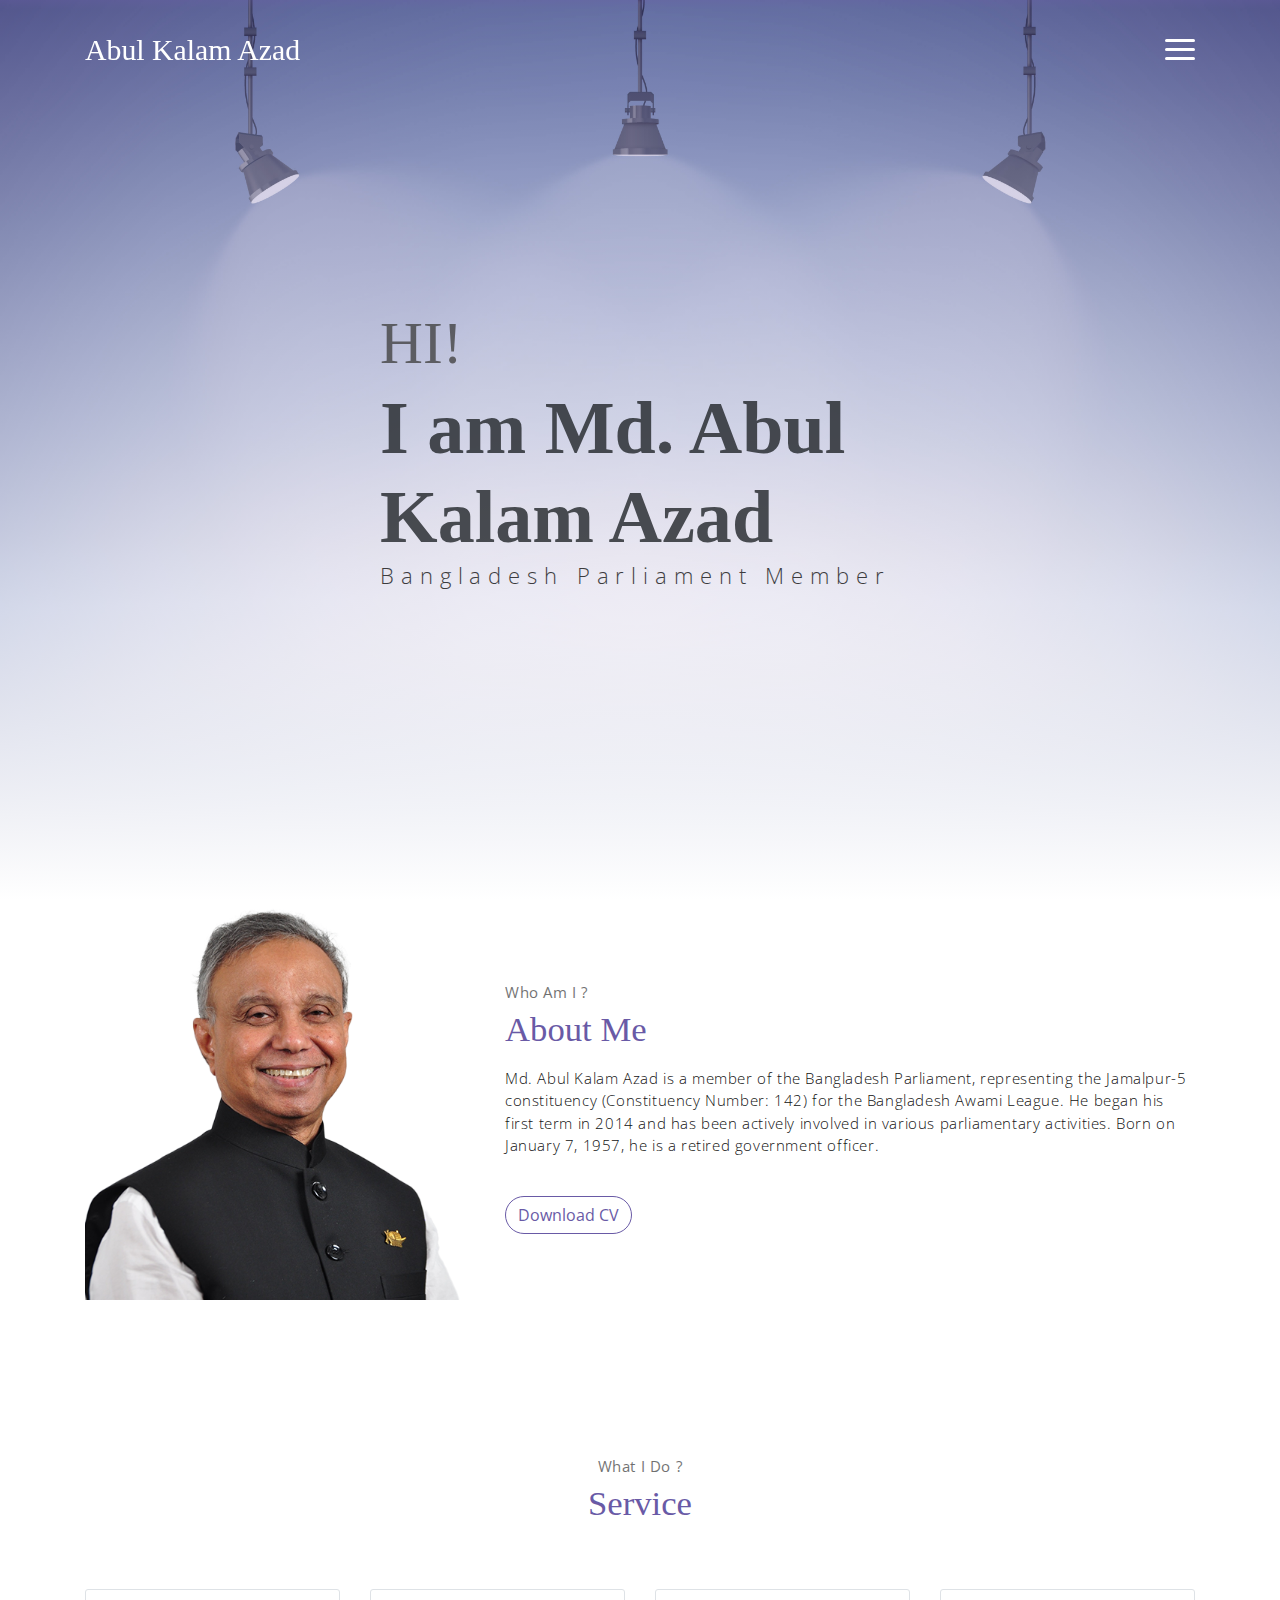
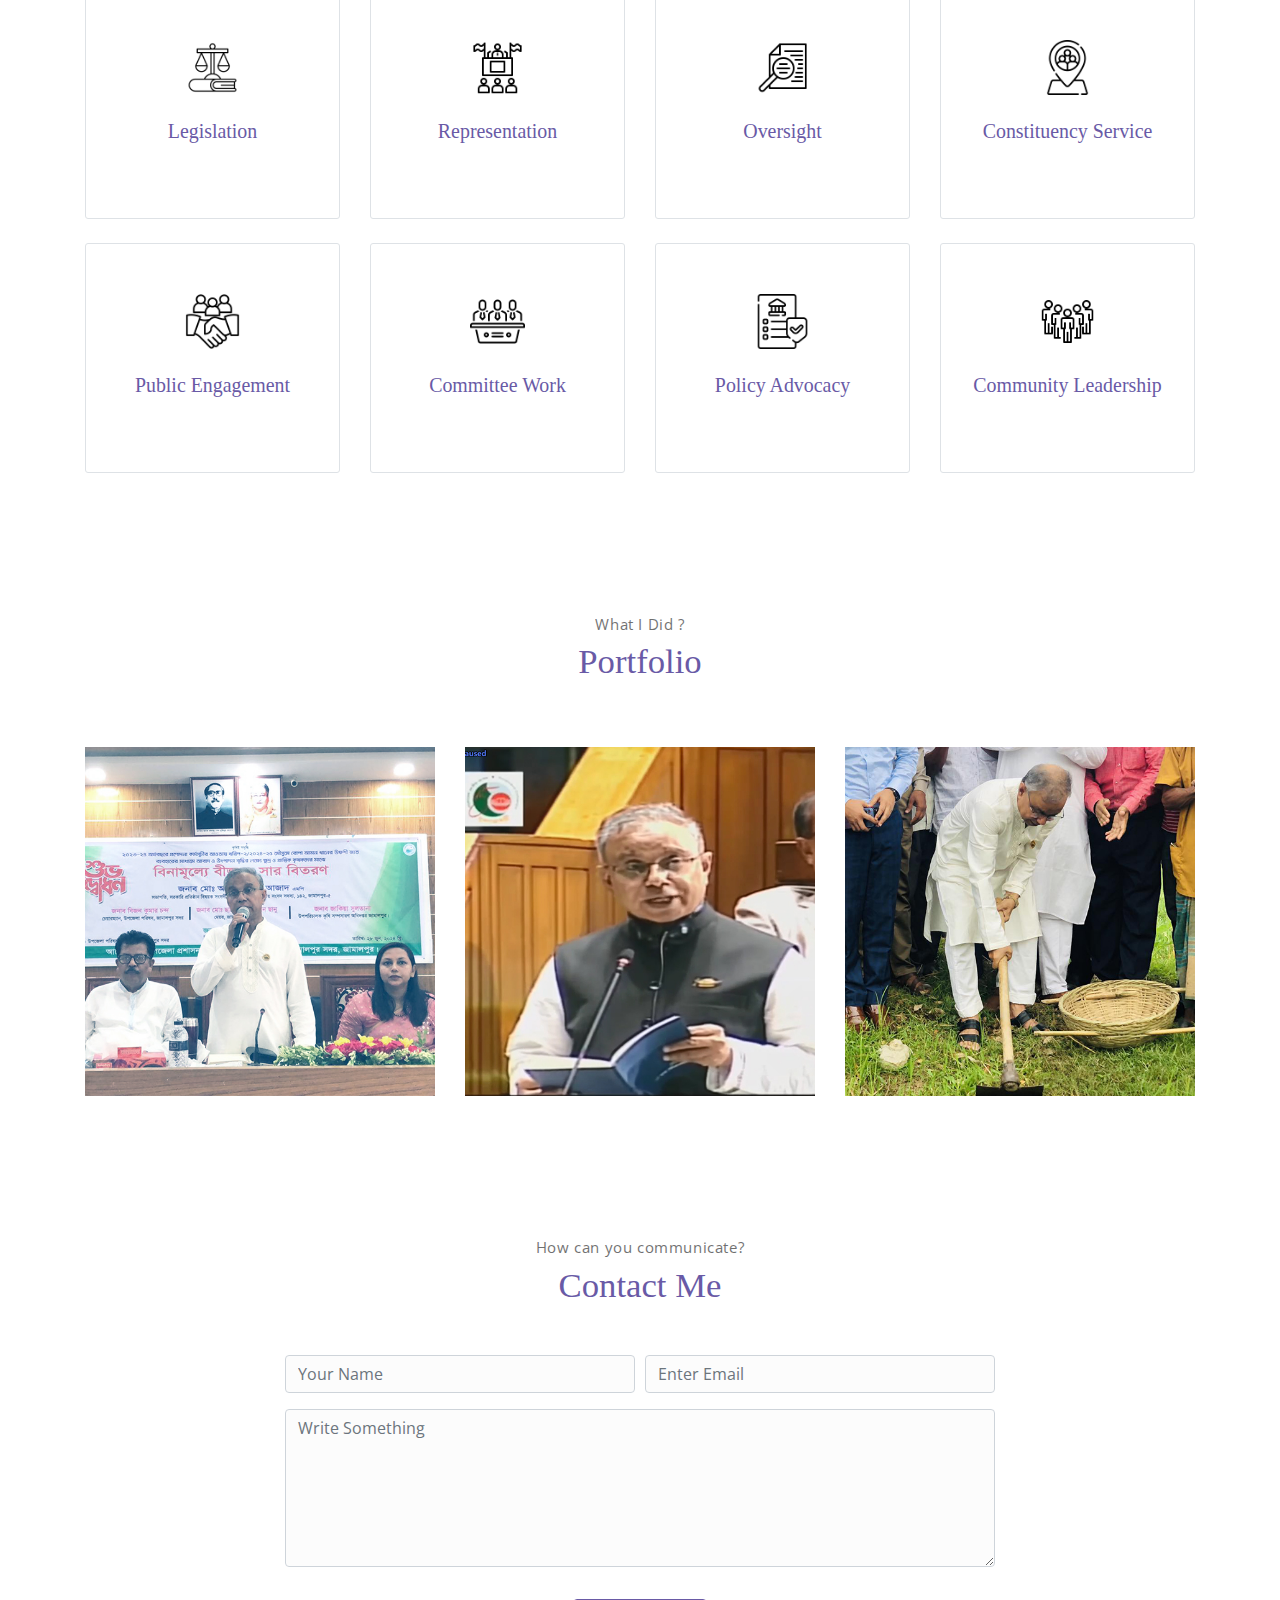
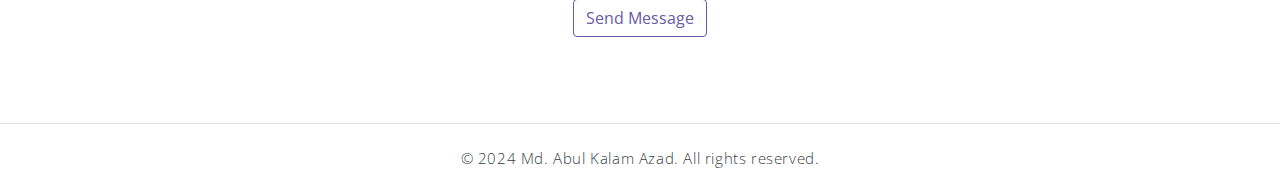
==== commit 0642d601: "Portfolio section edit" ====
--- a/index.html
+++ b/index.html
@@ -221,38 +221,42 @@
                             alt="Portfolio">
                         <span class="portfolio-card-overlay">
                             <span class="portfolio-card-caption">
-                                <h4 class="en">Web Designing</h4>
-                                <h4 class="bn hidden">ওয়েব ডিজাইনিং</h4>
-                                <p class="font-weight-normal en">Category: Web Templates</p>
-                                <p class="font-weight-normal bn hidden">বিভাগ: ওয়েব টেম্পলেট</p>
+                                <h4 class="en">Free distribution of seeds and fertilizers</h4>
+                                <h4 class="bn hidden">বিনামূল্যে বীজ ও সার বিতরণ</h4>
+                                <p class="font-weight-normal en">Exchange of views and distribution of free seeds and fertilizers for agricultural extension</p>
+                                <p class="font-weight-normal bn hidden">কৃষি সম্প্রসারণের লক্ষ্যে মতবিনিময় এবং বিনামূল্যে বীজ ও সার বিতরণ</p>
                             </span>
                         </span>
                     </a>
                 </div>
                 <div class="col-md-4">
                     <a href="#" class="portfolio-card">
-                        <img class="portfolio-card-img" src="assets/imgs/folio-2.jpg"
+                        <img class="portfolio-card-img" src="assets/imgs/Portfolio-02.jpg"
                             alt="Portfolio">
                         <span class="portfolio-card-overlay">
                             <span class="portfolio-card-caption">
-                                <h4 class="en">Web Designing</h4>
-                                <h4 class="bn hidden">ওয়েব ডিজাইনিং</h4>
-                                <p class="font-weight-normal en">Category: Web Templates</p>
-                                <p class="font-weight-normal bn hidden">বিভাগ: ওয়েব টেম্পলেট</p>
+                                <h4 class="en">Important discussion on Jamalpur in the National Parliament</h4>
+                                <h4 class="bn hidden">জাতীয় সংসদে জামালপুর নিয়ে গুরুত্ব আলোচনা</h4>
+                                <p class="font-weight-normal en">The needs and thoughts of my own constituency in the 12th National Parliament session.</p>
+                                <p class="font-weight-normal bn hidden">দ্বাদশ জাতীয় সংসদ অধিবেশনে আমার নিজ নির্বাচনী এলাকা বিষয়ক চাহিদা ও ভাবনা।</p>
                             </span>
                         </span>
                     </a>
                 </div>
                 <div class="col-md-4">
                     <a href="#" class="portfolio-card">
-                        <img class="portfolio-card-img" src="assets/imgs/folio-3.jpg"
+                        <img class="portfolio-card-img" src="assets/imgs/Portfolio-03.jpg"
                             alt="Portfolio">
                         <span class="portfolio-card-overlay">
                             <span class="portfolio-card-caption">
-                                <h4 class="en">Web Designing</h4>
-                                <h4 class="bn hidden">ওয়েব ডিজাইনিং</h4>
-                                <p class="font-weight-normal en">Category: Web Templates</p>
-                                <p class="font-weight-normal bn hidden">বিভাগ: ওয়েব টেম্পলেট</p>
+                                <h4 class="en">Re-excavation of Bangsai Canal of Bangsai Canal Sub-project</h4>
+                                <h4 class="bn hidden">বংশাই খাল উপ-প্রকল্পের বংশাই খাল পুনঃখনন</h4>
+                                <p class="font-weight-normal en">Government of Bangladesh
+                                    Local Government Engineering Department (LGED)
+                                    Bansai Canal Sub-project (Phase 2-JICA)</p>
+                                <p class="font-weight-normal bn hidden">বাংলাদেশ সরকার
+                                    স্থানীয় সরকার প্রকৌশল বিভাগ (এলজিইডি)
+                                    বনসাই খাল উপ-প্রকল্প (ফেজ 2-জাইকা)</p>
                             </span>
                         </span>
                     </a>
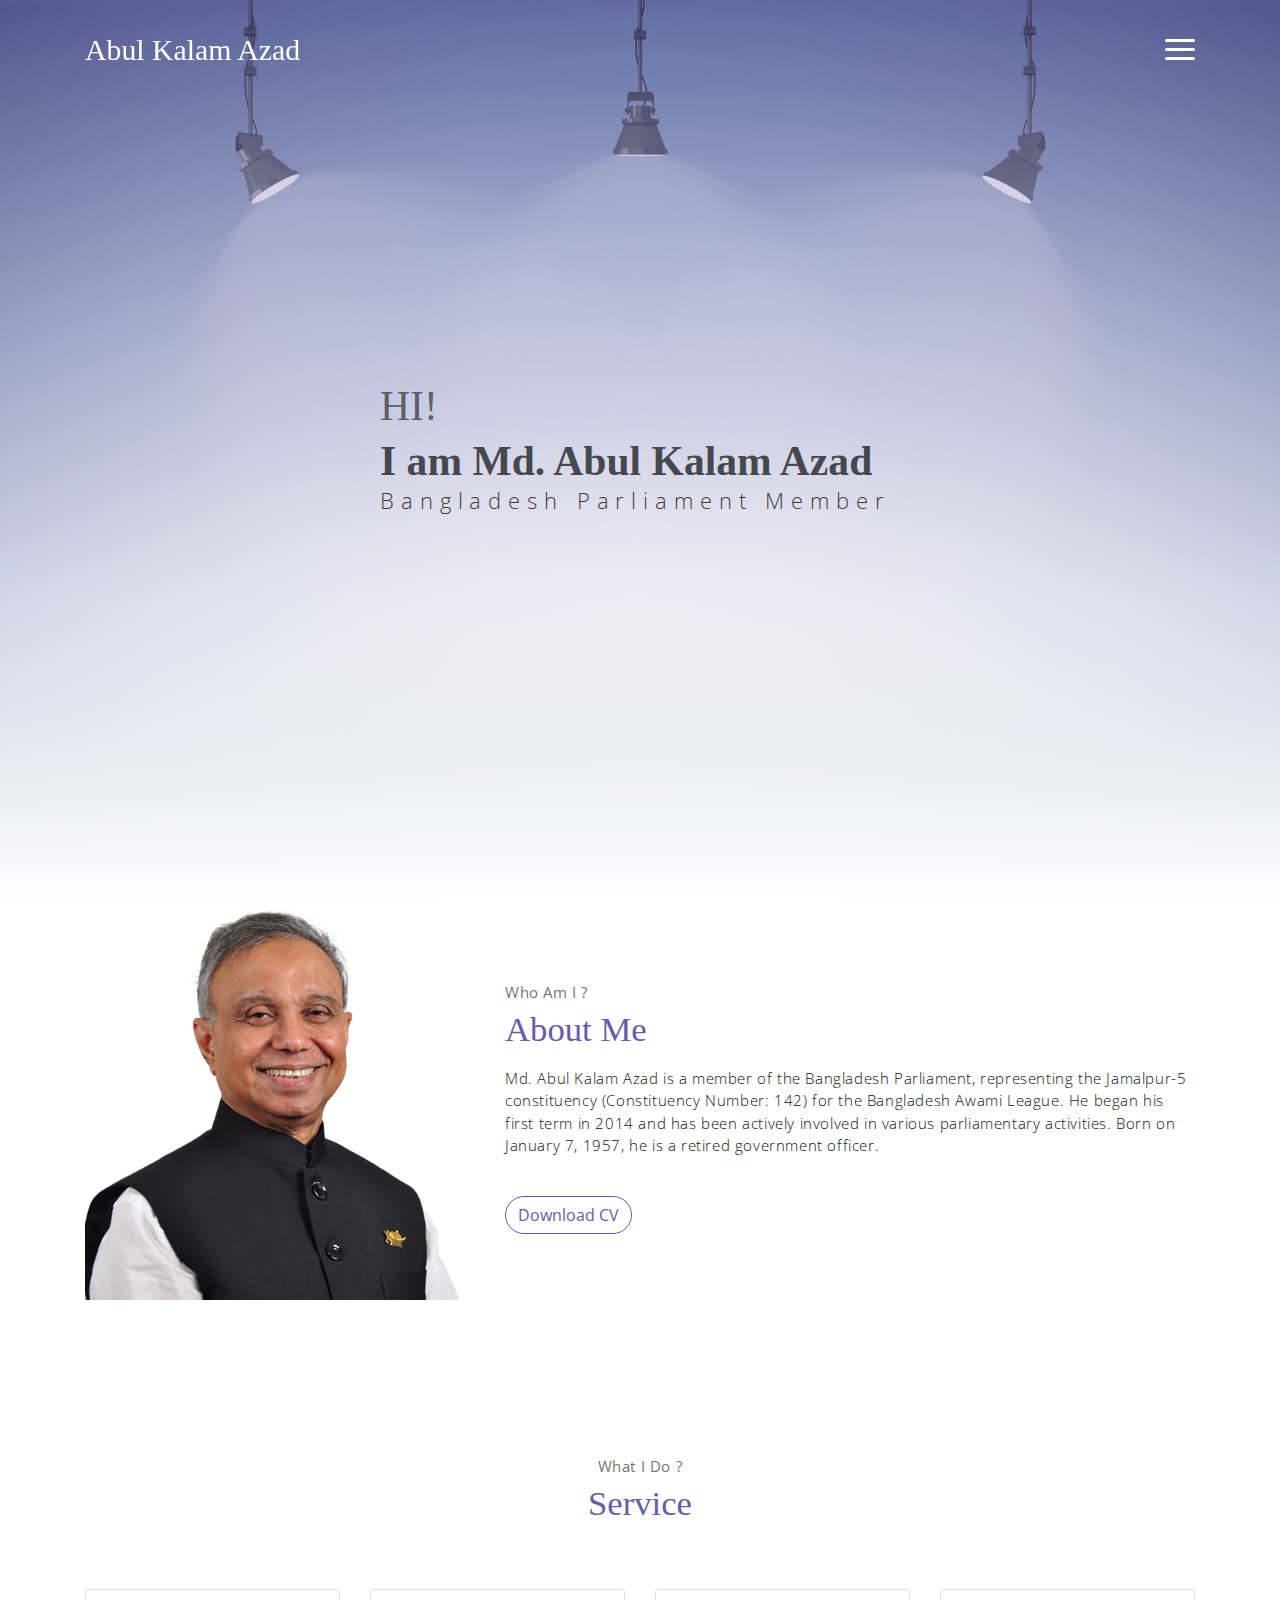
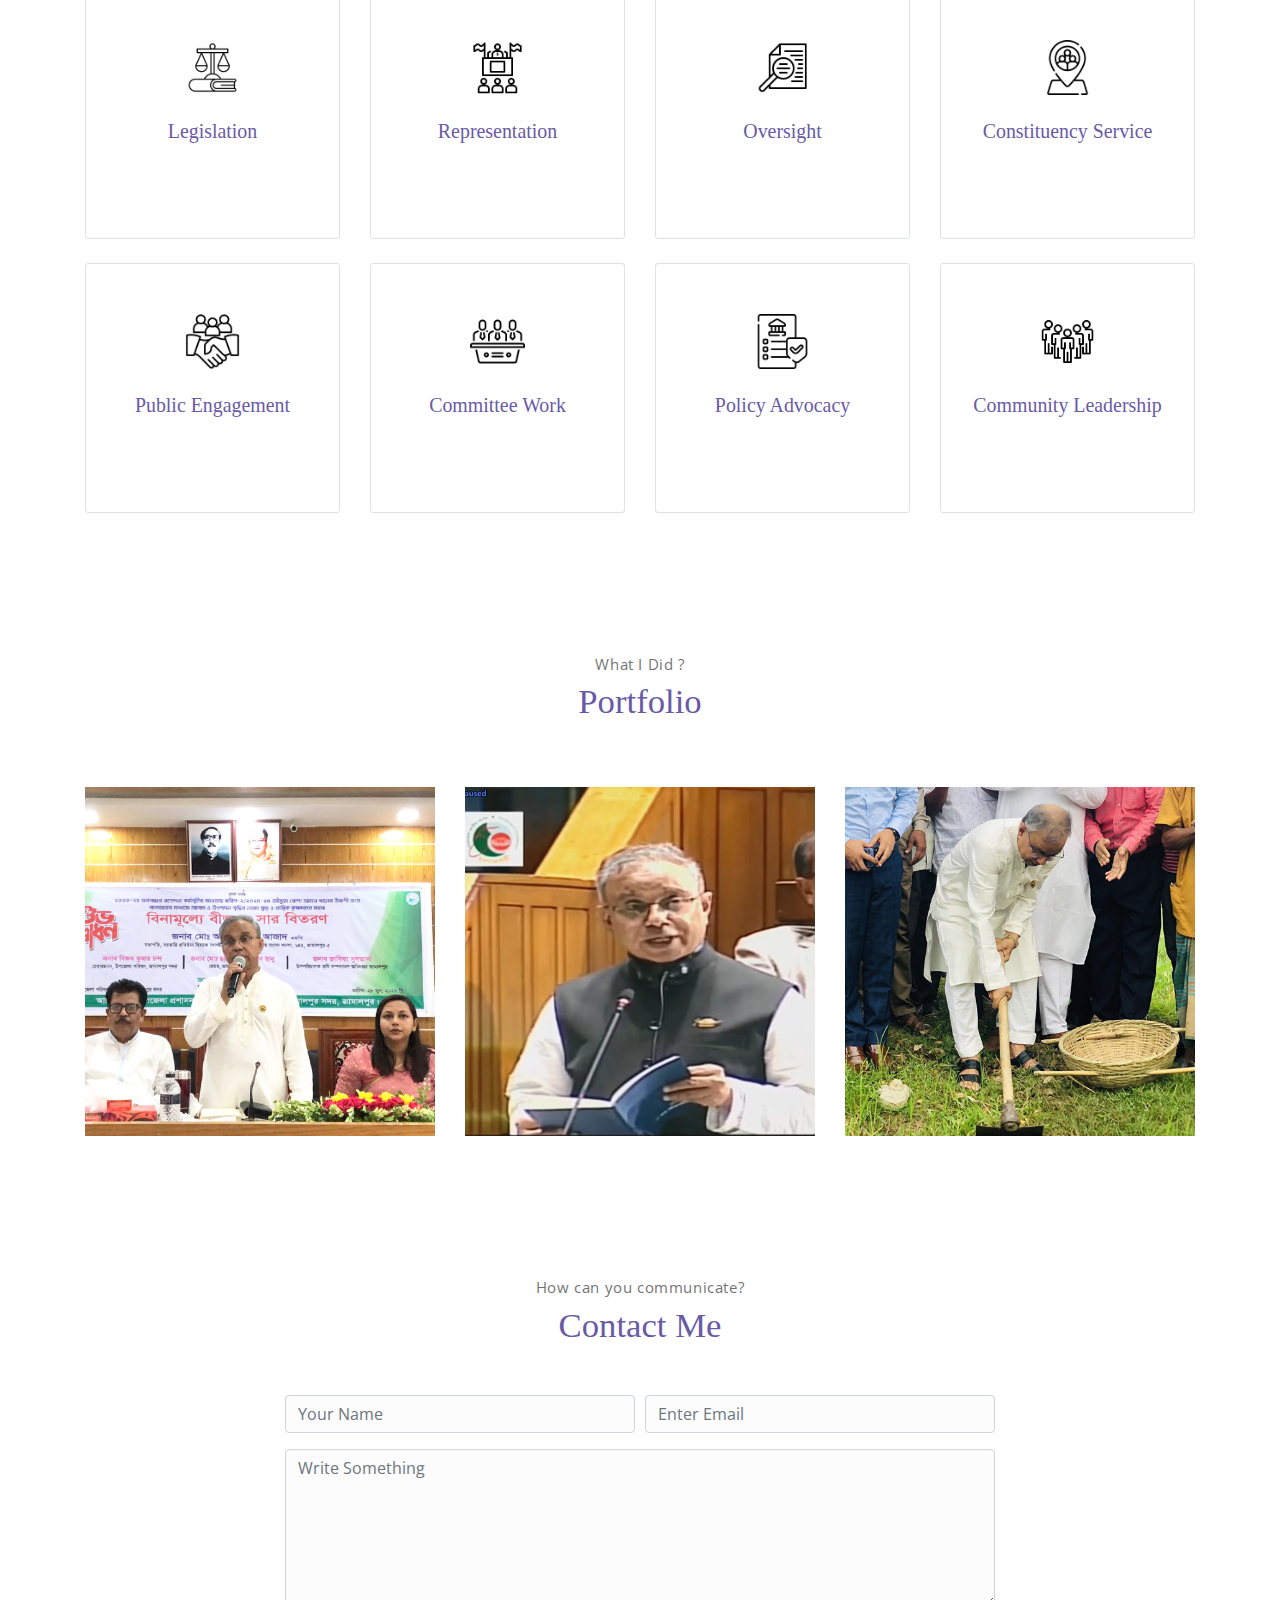
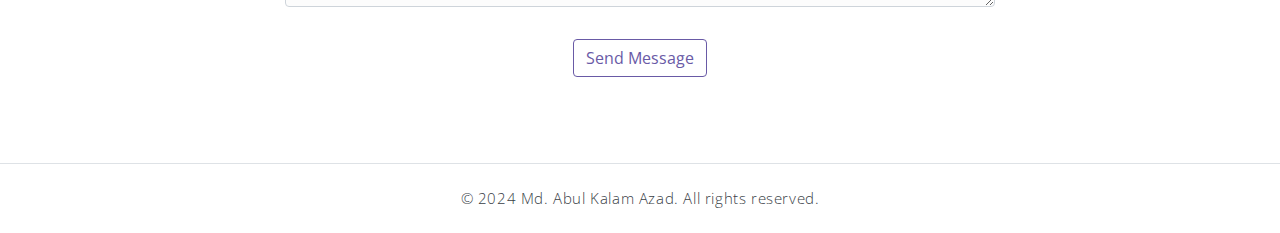
==== commit 980dd524: "text size change" ====
--- a/index.html
+++ b/index.html
@@ -132,7 +132,7 @@
                             <h6 class="title en">Representation</h6>
                             <h6 class="title bn hidden">প্রতিনিধিত্ব</h6>
                             <p class="subtitle en">Acting as a voice for your constituents in Parliament, addressing their concerns, and advocating for their interests and rights.</p>
-                            <p class="subtitle bn hidden">সংসদে আপনার নির্বাচনী এলাকার কণ্ঠস্বর হিসেবে কাজ করা, তাদের উদ্বেগের বিষয়গুলি সমাধান করা এবং তাদের স্বার্থ ও অধিকারগুলির পক্ষে প্রচার করা।</p>
+                            <p class="subtitle bn hidden">সংসদে আপনার ভোটারদের জন্য একটি কণ্ঠস্বর হিসাবে কাজ করা, তাদের উদ্বেগের সমাধান করা এবং তাদের স্বার্থ ও অধিকারের জন্য সমর্থন করা।</p>
                         </div>
                     </div>
                 </div>
@@ -164,7 +164,7 @@
                             <img src="assets/imgs/public-relation.png" class="icon" alt="Public Engagement">
                             <h6 class="title en">Public Engagement</h6>
                             <h6 class="title bn hidden">পাবলিক এনগেজমেন্ট</h6>
-                            <p class="subtitle en">Engaging with the public through meetings, forums, and consultations to understand their needs and gather feedback on legislative matters.</p>
+                            <p class="subtitle en">Engaging with the public through meetings, forums, and consultations to understand their needs and gather legislative feedback.</p>
                             <p class="subtitle bn hidden">সভা, ফোরাম এবং পরামর্শের মাধ্যমে জনগণের সাথে যোগাযোগ করা, তাদের প্রয়োজনগুলি বোঝা এবং আইনগত বিষয়ে প্রতিক্রিয়া সংগ্রহ করা।</p>
                         </div>
                     </div>
--- a/assets/css/meyawo.css
+++ b/assets/css/meyawo.css
@@ -11133,7 +11133,7 @@
 
 .service-card {
   position: relative;
-  min-height: 230px;
+  min-height: 250px;
   border: 1px solid #dee2e6;
   overflow: hidden;
   border-radius: 3px;
@@ -12087,7 +12087,7 @@
 }
 
 .header .header-content .header-title .up {
-  font-size: calc(30px + (60 - 30) * ((100vw - 300px) / (1300 - 300)));
+  font-size: clamp(1.5rem, 2vw + 1rem, 4rem);
   font-weight: 500;
   color: #444;
   margin-bottom: 5px;
@@ -12096,7 +12096,7 @@
 }
 
 .header .header-content .header-title .down {
-  font-size: calc(30px + (75 - 30) * ((100vw - 300px) / (1300 - 300)));
+  font-size: clamp(1.5rem, 2vw + 1rem, 4rem);
   margin-bottom: 0;
   position: relative;
   display: block;
